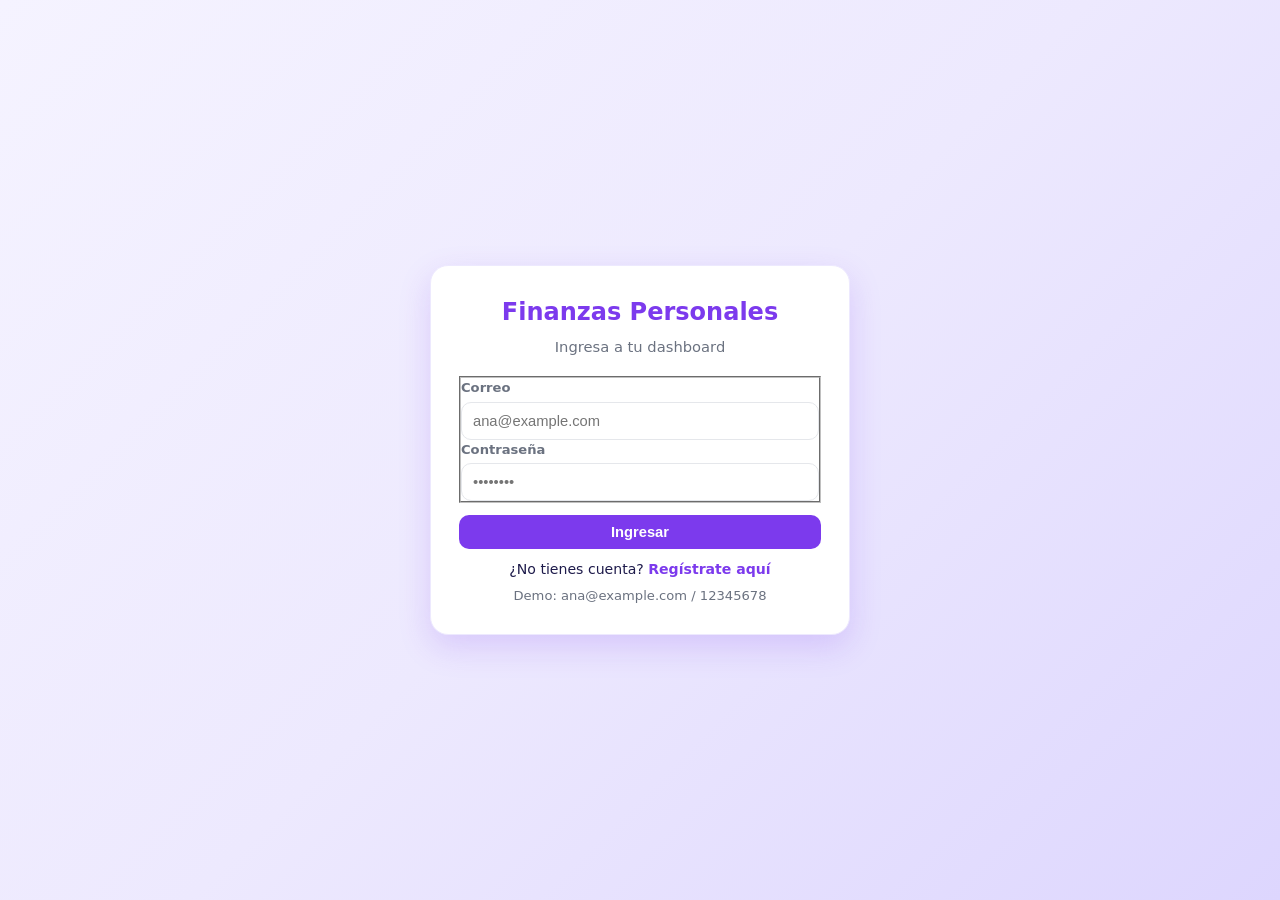
==== index.html @ 867571cc "refactor(frontend): semantico sin divitis, sin css inline, paleta morada, fix github pages" ====
<!DOCTYPE html>
<html lang="es">
<head>
<meta charset="UTF-8">
<meta name="viewport" content="width=device-width, initial-scale=1.0">
<title>Finanzas Personales - Proyecto ADSO</title>
<link rel="stylesheet" href="frontend/css/style.css">
<meta http-equiv="refresh" content="0; url=frontend/login.html">
</head>
<body>
<main class="auth-wrap">
  <section class="auth-card" aria-labelledby="landing-title">
    <header>
      <h1 id="landing-title">Finanzas Personales</h1>
      <p class="sub">Redirigiendo a la aplicación...</p>
    </header>
    <p class="panel-note">Si no eres redirigido automáticamente, entra a:</p>
    <nav aria-label="Accesos">
      <p><a href="frontend/login.html" class="btn btn-primary btn-block">Ir al Login</a></p>
      <p><a href="frontend/register.html" class="btn btn-ghost btn-block">Crear cuenta</a></p>
      <p><a href="frontend/index.html" class="btn btn-ghost btn-block">Dashboard (requiere login)</a></p>
    </nav>
    <footer>
      <p class="text-muted">Nota: GitHub Pages solo sirve el frontend estático. El backend FastAPI + MySQL debe estar corriendo en local (<code>http://127.0.0.1:8000</code>) o desplegado en Render/Railway. Ver <a href="README.md">README</a> para instrucciones.</p>
    </footer>
  </section>
</main>
</body>
</html>
---- frontend/css/style.css ----
:root{
  --morado:#7C3AED;
  --morado-claro:#A78BFA;
  --morado-suave:#EDE9FE;
  --morado-oscuro:#5B21B6;
  --fondo:#F5F3FF;
  --texto:#1E1B4B;
  --texto-sec:#6B7280;
  --verde:#10B981;
  --rojo:#EF4444;
  --naranja:#F59E0B;
  --blanco:#ffffff;
  --borde:#E5E7EB;
  --sombra:0 4px 12px rgba(124,58,237,0.12);
  --radius:14px;
}
*{box-sizing:border-box;margin:0;padding:0}
body{
  font-family:'Inter','Segoe UI',system-ui,-apple-system,sans-serif;
  background:var(--fondo);
  color:var(--texto);
  line-height:1.5;
}
/* Header */
.topbar{
  background:linear-gradient(135deg,var(--morado) 0%,var(--morado-claro) 100%);
  color:white;
  padding:18px 24px;
  display:flex;
  justify-content:space-between;
  align-items:center;
  box-shadow:var(--sombra);
  position:sticky;
  top:0;
  z-index:10;
}
.topbar h1{font-size:1.4rem;font-weight:700;letter-spacing:-0.02em}
.topbar .user-area{display:flex;gap:12px;align-items:center;font-size:0.92rem}
.topbar button{
  background:rgba(255,255,255,0.18);
  border:1px solid rgba(255,255,255,0.3);
  color:white;
  padding:7px 14px;
  border-radius:999px;
  cursor:pointer;
  font-weight:600;
  backdrop-filter:blur(6px);
}
.topbar button:hover{background:rgba(255,255,255,0.28)}
.container{max-width:1200px;margin:0 auto;padding:22px 16px}
.section-title{font-size:1.15rem;font-weight:700;margin:18px 0 10px;color:var(--texto)}
/* KPI Cards */
.cards-grid{
  display:grid;
  grid-template-columns:repeat(auto-fit,minmax(210px,1fr));
  gap:16px;
  margin-bottom:22px;
}
.card{
  background:var(--blanco);
  padding:18px;
  border-radius:var(--radius);
  box-shadow:var(--sombra);
  border:1px solid var(--borde);
  text-align:left;
  position:relative;
  overflow:hidden;
  transition:transform .15s;
}
.card:hover{transform:translateY(-2px)}
.card h3{font-size:0.78rem;text-transform:uppercase;letter-spacing:0.07em;color:var(--texto-sec);margin-bottom:6px}
.card p{font-size:1.55rem;font-weight:800;color:var(--texto)}
.card small{color:var(--texto-sec);font-size:0.82rem}
.card.highlight{
  background:linear-gradient(135deg,var(--morado) 0%,var(--morado-oscuro) 100%);
  color:white;
  border:none;
}
.card.highlight h3{color:#DDD6FE}
.card.highlight p{color:white}
.card.highlight small{color:#E9D5FF}
.card.ingresos{border-left:4px solid var(--verde)}
.card.gastos{border-left:4px solid var(--rojo)}
.card.balance{border-left:4px solid var(--morado)}
/* Alert */
.alert-box{
  background:#FFFBEB;
  border:1px solid #FDE68A;
  border-left:5px solid var(--naranja);
  padding:14px 16px;
  margin-bottom:20px;
  border-radius:10px;
  display:none;
}
.alert-box.show{display:block}
.alert-box h3{font-size:0.95rem;color:#92400E;margin-bottom:8px}
.alert-box ul{margin-left:18px;color:#78350F;font-size:0.92rem}
.alert-box li{margin-bottom:4px}
/* Charts */
.charts-grid{
  display:grid;
  grid-template-columns:1fr 1fr;
  gap:16px;
  margin-bottom:22px;
}
.chart-container{
  background:var(--blanco);
  padding:16px;
  border-radius:var(--radius);
  box-shadow:var(--sombra);
  border:1px solid var(--borde);
  min-height:320px;
}
.chart-container h3{font-size:0.95rem;margin-bottom:10px;color:var(--texto);text-align:center}
.chart-container canvas{max-height:280px}
/* Panels */
.panel{
  background:var(--blanco);
  padding:18px;
  border-radius:var(--radius);
  box-shadow:var(--sombra);
  border:1px solid var(--borde);
  margin-bottom:18px;
}
.panel-header{
  display:flex;
  justify-content:space-between;
  align-items:center;
  margin-bottom:12px;
  flex-wrap:wrap;
  gap:10px;
}
.panel-header h2{font-size:1.05rem}
.btn{
  padding:9px 16px;
  border-radius:10px;
  border:none;
  font-weight:700;
  cursor:pointer;
  font-size:0.92rem;
  transition:all .15s;
}
.btn-primary{background:var(--morado);color:white}
.btn-primary:hover{background:var(--morado-oscuro)}
.btn-ghost{background:var(--morado-suave);color:var(--morado)}
.btn-ghost:hover{background:#DDD6FE}
.btn-danger{background:#FEE2E2;color:#B91C1C}
.btn-danger:hover{background:#FECACA}
.btn-small{padding:6px 10px;font-size:0.82rem}
/* Forms */
form.form-grid{
  display:grid;
  grid-template-columns:repeat(auto-fit,minmax(160px,1fr));
  gap:10px;
  align-items:end;
}
label{font-size:0.82rem;font-weight:600;color:var(--texto-sec);display:block;margin-bottom:4px}
input,select{
  width:100%;
  padding:10px 11px;
  border:1px solid var(--borde);
  border-radius:10px;
  font-size:0.92rem;
  background:white;
  color:var(--texto);
}
input:focus,select:focus{outline:none;border-color:var(--morado);box-shadow:0 0 0 3px var(--morado-suave)}
.filters{
  display:flex;
  gap:10px;
  flex-wrap:wrap;
  margin-bottom:12px;
}
.filters input,.filters select{width:auto;min-width:150px}
/* Tables */
.table-wrap{overflow:auto;border-radius:10px;border:1px solid var(--borde)}
table{width:100%;border-collapse:collapse;font-size:0.9rem}
th{background:var(--morado-suave);color:var(--morado-oscuro);text-align:left;padding:10px 12px;font-weight:700;white-space:nowrap}
td{padding:10px 12px;border-top:1px solid #F3F4F6;white-space:nowrap}
tr:hover td{background:#F9FAFB}
.badge{
  padding:3px 8px;
  border-radius:999px;
  font-size:0.75rem;
  font-weight:700;
  text-transform:uppercase;
}
.badge-ingreso{background:#D1FAE5;color:#065F46}
.badge-gasto{background:#FEE2E2;color:#991B1B}
/* Auth */
.auth-wrap{
  min-height:100vh;
  display:flex;
  align-items:center;
  justify-content:center;
  background:linear-gradient(135deg,#F5F3FF 0%,#EDE9FE 50%,#DDD6FE 100%);
  padding:20px;
}
.auth-card{
  background:white;
  padding:28px;
  border-radius:18px;
  box-shadow:0 12px 32px rgba(124,58,237,0.18);
  width:100%;
  max-width:420px;
  border:1px solid #EDE9FE;
}
.auth-card h1{color:var(--morado);font-size:1.5rem;margin-bottom:6px;text-align:center}
.auth-card p.sub{color:var(--texto-sec);text-align:center;margin-bottom:18px;font-size:0.92rem}
.auth-card form{display:flex;flex-direction:column;gap:12px}
.auth-card .link{font-size:0.88rem;text-align:center;margin-top:10px}
.auth-card .link a{color:var(--morado);font-weight:700;text-decoration:none}
.auth-card .link a:hover{text-decoration:underline}
.msg{
  padding:10px 12px;
  border-radius:10px;
  font-size:0.88rem;
  display:none;
}
.msg.show{display:block}
.msg.error{background:#FEF2F2;color:#991B1B;border:1px solid #FECACA}
.msg.success{background:#ECFDF5;color:#065F46;border:1px solid #A7F3D0}
.loading{color:var(--texto-sec);font-style:italic;padding:12px;text-align:center}
.empty{padding:18px;text-align:center;color:var(--texto-sec);background:#F9FAFB;border-radius:10px;border:1px dashed var(--borde)}
.hidden{display:none !important}
.btn-block{width:100%}
.text-muted{color:var(--texto-sec);font-size:0.82rem}
.text-anomalias-meta{color:#92400E;font-size:0.82rem}
.panel-note{color:var(--texto-sec);font-size:0.85rem;display:block;margin-top:4px}
.form-categoria{margin-bottom:12px}
.col-span-full{grid-column:1/-1}
.panel-title{margin-bottom:12px}
.monto-ingreso{font-weight:700;color:#065F46}
.monto-gasto{font-weight:700;color:#991B1B}
.monto-negativo{color:#EF4444 !important}
.descripcion-cell{max-width:220px;overflow:hidden;text-overflow:ellipsis;white-space:nowrap;display:inline-block;vertical-align:middle}
.auth-demo{margin-top:6px;font-size:0.82rem;color:var(--texto-sec);text-align:center}
.site-footer{text-align:center;padding:18px;color:var(--texto-sec);font-size:0.85rem;border-top:1px solid var(--borde);margin-top:24px}
.sr-only{position:absolute;width:1px;height:1px;padding:0;margin:-1px;overflow:hidden;clip:rect(0,0,0,0);white-space:nowrap;border:0}
figure{margin:0}
figcaption{font-weight:600;text-align:center;margin-bottom:8px}
/* Responsive */
@media(max-width:900px){
  .charts-grid{grid-template-columns:1fr}
  .topbar{flex-direction:column;gap:10px;align-items:stretch}
  .topbar .user-area{justify-content:space-between}
}
@media(max-width:600px){
  .cards-grid{grid-template-columns:1fr 1fr}
  .card p{font-size:1.25rem}
  form.form-grid{grid-template-columns:1fr}
  .filters{flex-direction:column}
  .filters input,.filters select{width:100%}
}
@media(max-width:420px){
  .cards-grid{grid-template-columns:1fr}
}
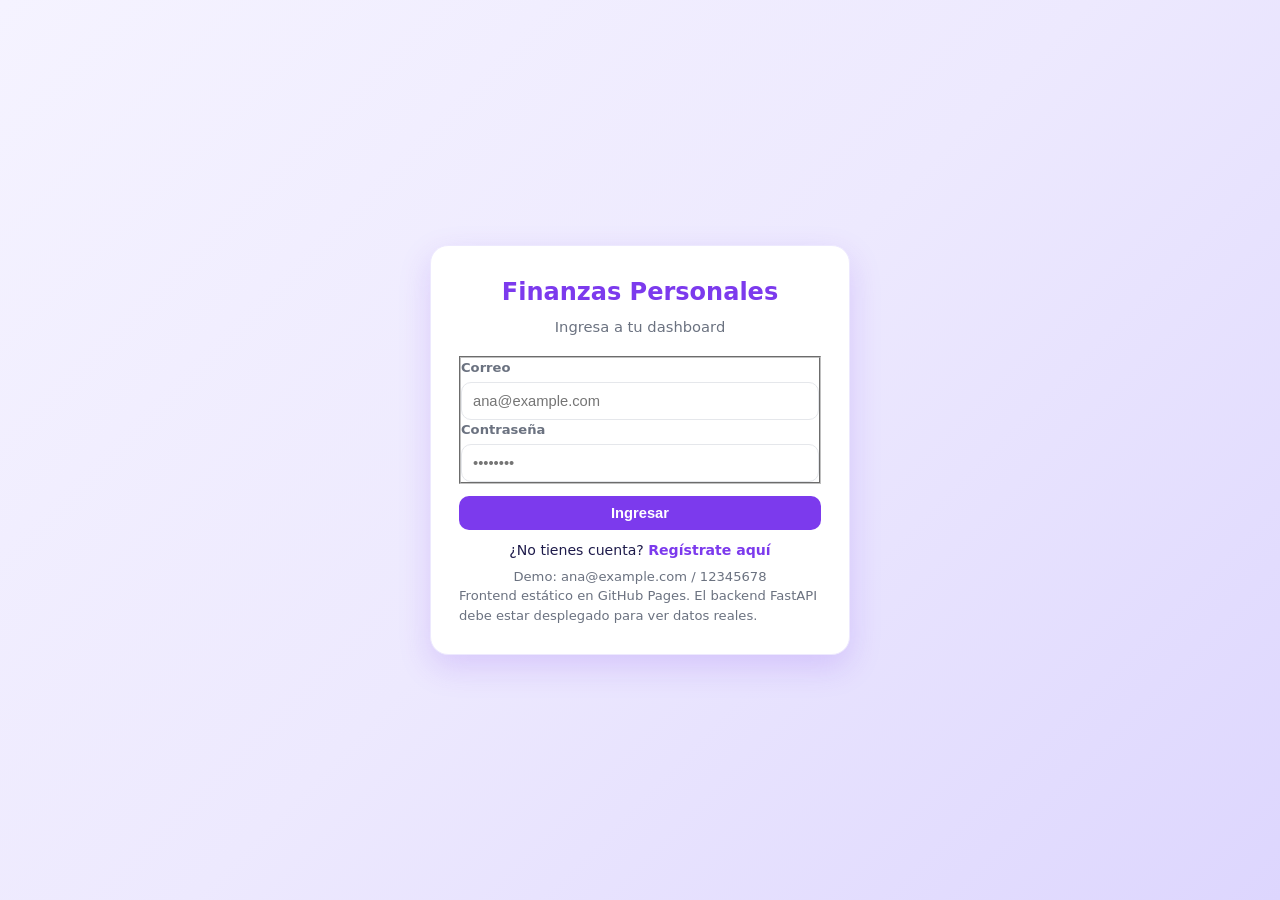
==== commit 3cf14785: "fix(pages): root index.html muestra login directo sin redirect intermedio" ====
--- a/index.html
+++ b/index.html
@@ -3,27 +3,65 @@
 <head>
 <meta charset="UTF-8">
 <meta name="viewport" content="width=device-width, initial-scale=1.0">
-<title>Finanzas Personales - Proyecto ADSO</title>
+<title>Ingresar - Finanzas Personales</title>
 <link rel="stylesheet" href="frontend/css/style.css">
-<meta http-equiv="refresh" content="0; url=frontend/login.html">
 </head>
 <body>
 <main class="auth-wrap">
-  <section class="auth-card" aria-labelledby="landing-title">
+  <section class="auth-card" aria-labelledby="login-title">
     <header>
-      <h1 id="landing-title">Finanzas Personales</h1>
-      <p class="sub">Redirigiendo a la aplicación...</p>
+      <h1 id="login-title">Finanzas Personales</h1>
+      <p class="sub">Ingresa a tu dashboard</p>
     </header>
-    <p class="panel-note">Si no eres redirigido automáticamente, entra a:</p>
-    <nav aria-label="Accesos">
-      <p><a href="frontend/login.html" class="btn btn-primary btn-block">Ir al Login</a></p>
-      <p><a href="frontend/register.html" class="btn btn-ghost btn-block">Crear cuenta</a></p>
-      <p><a href="frontend/index.html" class="btn btn-ghost btn-block">Dashboard (requiere login)</a></p>
-    </nav>
+    <div id="msg" class="msg" role="alert" aria-live="polite"></div>
+    <form id="form-login">
+      <fieldset>
+        <legend class="sr-only">Credenciales de acceso</legend>
+        <div>
+          <label for="correo">Correo</label>
+          <input type="email" id="correo" name="correo" required autocomplete="email" placeholder="ana@example.com">
+        </div>
+        <div>
+          <label for="contrasena">Contraseña</label>
+          <input type="password" id="contrasena" name="contrasena" required placeholder="••••••••" minlength="8" autocomplete="current-password">
+        </div>
+      </fieldset>
+      <button type="submit" class="btn btn-primary btn-block">Ingresar</button>
+    </form>
     <footer>
-      <p class="text-muted">Nota: GitHub Pages solo sirve el frontend estático. El backend FastAPI + MySQL debe estar corriendo en local (<code>http://127.0.0.1:8000</code>) o desplegado en Render/Railway. Ver <a href="README.md">README</a> para instrucciones.</p>
+      <p class="link">¿No tienes cuenta? <a href="frontend/register.html">Regístrate aquí</a></p>
+      <p class="auth-demo">Demo: ana@example.com / 12345678</p>
+      <p class="text-muted">Frontend estático en GitHub Pages. El backend FastAPI debe estar desplegado para ver datos reales.</p>
     </footer>
   </section>
 </main>
+<script src="frontend/js/api.js"></script>
+<script>
+const form = document.getElementById('form-login');
+const msgEl = document.getElementById('msg');
+function showMsg(text, type){
+  msgEl.textContent=text;
+  msgEl.className='msg show '+(type==='error'?'error':'success');
+}
+form.addEventListener('submit', async (e)=>{
+  e.preventDefault();
+  const correo=document.getElementById('correo').value.trim();
+  const contrasena=document.getElementById('contrasena').value;
+  const btn=form.querySelector('button');
+  btn.disabled=true; btn.textContent='Ingresando...';
+  try{
+    const data=await apiLogin(correo,contrasena);
+    localStorage.setItem('id_usuario', data.id_usuario);
+    localStorage.setItem('nombre', data.nombre);
+    localStorage.setItem('correo', data.correo);
+    showMsg('¡Bienvenido '+data.nombre+'! Redirigiendo...','success');
+    setTimeout(()=> location.href='frontend/index.html', 800);
+  }catch(err){
+    showMsg(err.message||'Error al ingresar','error');
+  }finally{
+    btn.disabled=false; btn.textContent='Ingresar';
+  }
+});
+</script>
 </body>
 </html>
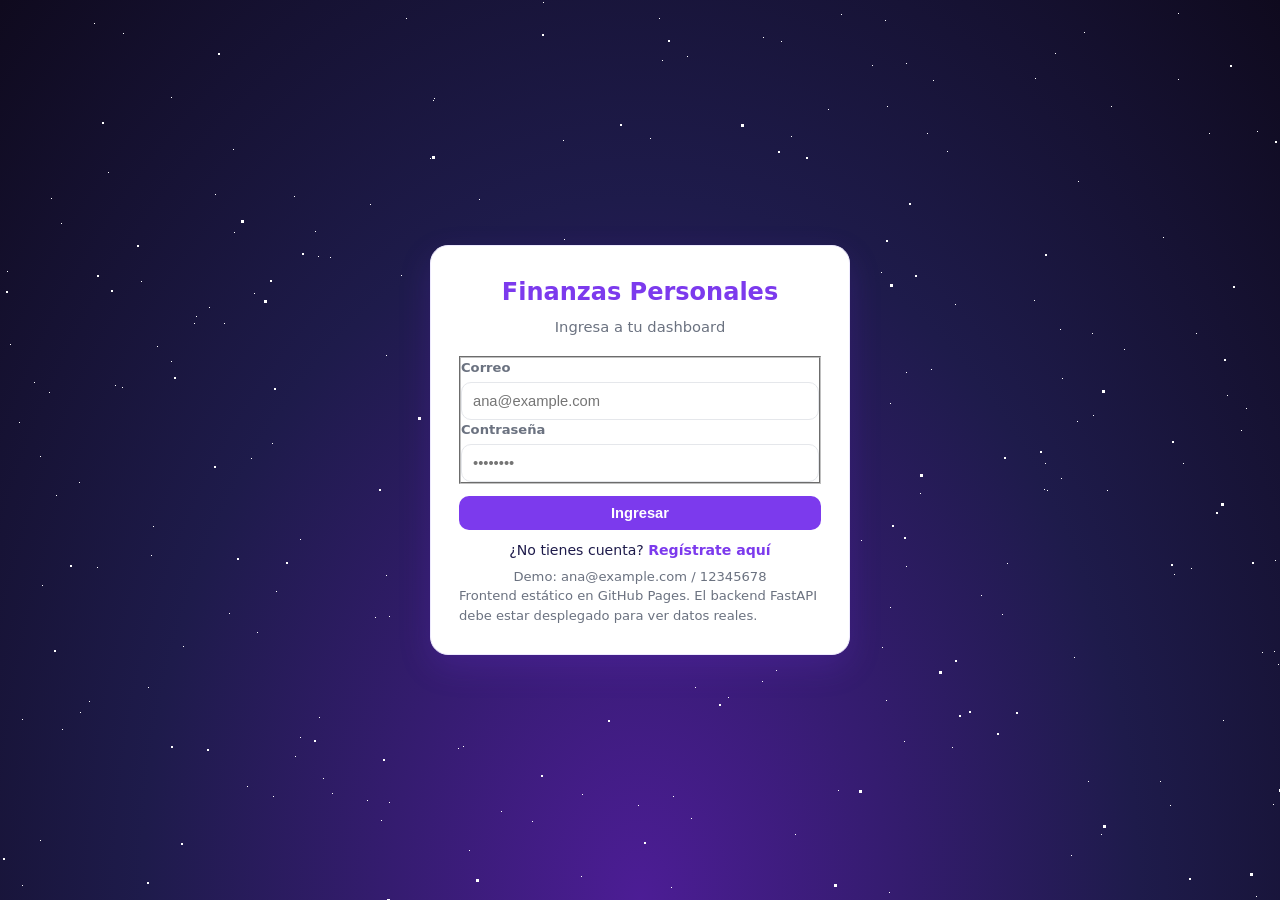
==== commit a2a9f120: "feat(login): cosmos morado con estrellas + css organizado por secciones" ====
--- a/index.html
+++ b/index.html
@@ -7,7 +7,14 @@
 <link rel="stylesheet" href="frontend/css/style.css">
 </head>
 <body>
-<main class="auth-wrap">
+<!-- Fondo cosmos morado - decorativo -->
+<div class="stars-bg" aria-hidden="true">
+  <div id="stars"></div>
+  <div id="stars2"></div>
+  <div id="stars3"></div>
+</div>
+
+<main class="auth-wrap has-stars">
   <section class="auth-card" aria-labelledby="login-title">
     <header>
       <h1 id="login-title">Finanzas Personales</h1>
--- a/frontend/css/style.css
+++ b/frontend/css/style.css
@@ -1,8 +1,18 @@
+/* ==========================================================================
+   Finanzas Personales - Design System Morado
+   Organizado por secciones | BEM ligero + utilidades
+   ========================================================================== */
+
+/* 01. Variables
+   ========================================================================== */
 :root{
   --morado:#7C3AED;
   --morado-claro:#A78BFA;
   --morado-suave:#EDE9FE;
   --morado-oscuro:#5B21B6;
+  --morado-cosmos-1:#4C1D95;
+  --morado-cosmos-2:#1E1B4B;
+  --morado-cosmos-3:#0F0A1E;
   --fondo:#F5F3FF;
   --texto:#1E1B4B;
   --texto-sec:#6B7280;
@@ -14,14 +24,24 @@
   --sombra:0 4px 12px rgba(124,58,237,0.12);
   --radius:14px;
 }
+
+/* 02. Reset & Base
+   ========================================================================== */
 *{box-sizing:border-box;margin:0;padding:0}
+html{scroll-behavior:smooth}
 body{
   font-family:'Inter','Segoe UI',system-ui,-apple-system,sans-serif;
   background:var(--fondo);
   color:var(--texto);
   line-height:1.5;
 }
-/* Header */
+a{color:var(--morado)}
+figure{margin:0}
+figcaption{font-weight:600;text-align:center;margin-bottom:8px}
+
+/* 03. Layout
+   ========================================================================== */
+/* Header principal */
 .topbar{
   background:linear-gradient(135deg,var(--morado) 0%,var(--morado-claro) 100%);
   color:white;
@@ -47,9 +67,15 @@
   backdrop-filter:blur(6px);
 }
 .topbar button:hover{background:rgba(255,255,255,0.28)}
+
+/* Contenedor general dashboard */
 .container{max-width:1200px;margin:0 auto;padding:22px 16px}
 .section-title{font-size:1.15rem;font-weight:700;margin:18px 0 10px;color:var(--texto)}
-/* KPI Cards */
+.site-footer{text-align:center;padding:18px;color:var(--texto-sec);font-size:0.85rem;border-top:1px solid var(--borde);margin-top:24px}
+
+/* 04. Componentes
+   ========================================================================== */
+/* ---- KPIs ---- */
 .cards-grid{
   display:grid;
   grid-template-columns:repeat(auto-fit,minmax(210px,1fr));
@@ -82,7 +108,8 @@
 .card.ingresos{border-left:4px solid var(--verde)}
 .card.gastos{border-left:4px solid var(--rojo)}
 .card.balance{border-left:4px solid var(--morado)}
-/* Alert */
+
+/* ---- Alertas ---- */
 .alert-box{
   background:#FFFBEB;
   border:1px solid #FDE68A;
@@ -96,7 +123,8 @@
 .alert-box h3{font-size:0.95rem;color:#92400E;margin-bottom:8px}
 .alert-box ul{margin-left:18px;color:#78350F;font-size:0.92rem}
 .alert-box li{margin-bottom:4px}
-/* Charts */
+
+/* ---- Gráficos ---- */
 .charts-grid{
   display:grid;
   grid-template-columns:1fr 1fr;
@@ -113,7 +141,8 @@
 }
 .chart-container h3{font-size:0.95rem;margin-bottom:10px;color:var(--texto);text-align:center}
 .chart-container canvas{max-height:280px}
-/* Panels */
+
+/* ---- Paneles ---- */
 .panel{
   background:var(--blanco);
   padding:18px;
@@ -131,6 +160,12 @@
   gap:10px;
 }
 .panel-header h2{font-size:1.05rem}
+.panel-title{margin-bottom:12px}
+.panel-note{color:var(--texto-sec);font-size:0.85rem;display:block;margin-top:4px}
+.form-categoria{margin-bottom:12px}
+.col-span-full{grid-column:1/-1}
+
+/* ---- Botones ---- */
 .btn{
   padding:9px 16px;
   border-radius:10px;
@@ -147,7 +182,9 @@
 .btn-danger{background:#FEE2E2;color:#B91C1C}
 .btn-danger:hover{background:#FECACA}
 .btn-small{padding:6px 10px;font-size:0.82rem}
-/* Forms */
+.btn-block{width:100%}
+
+/* ---- Formularios ---- */
 form.form-grid{
   display:grid;
   grid-template-columns:repeat(auto-fit,minmax(160px,1fr));
@@ -172,7 +209,8 @@
   margin-bottom:12px;
 }
 .filters input,.filters select{width:auto;min-width:150px}
-/* Tables */
+
+/* ---- Tablas ---- */
 .table-wrap{overflow:auto;border-radius:10px;border:1px solid var(--borde)}
 table{width:100%;border-collapse:collapse;font-size:0.9rem}
 th{background:var(--morado-suave);color:var(--morado-oscuro);text-align:left;padding:10px 12px;font-weight:700;white-space:nowrap}
@@ -187,7 +225,13 @@
 }
 .badge-ingreso{background:#D1FAE5;color:#065F46}
 .badge-gasto{background:#FEE2E2;color:#991B1B}
-/* Auth */
+.monto-ingreso{font-weight:700;color:#065F46}
+.monto-gasto{font-weight:700;color:#991B1B}
+.monto-negativo{color:#EF4444 !important}
+.descripcion-cell{max-width:220px;overflow:hidden;text-overflow:ellipsis;white-space:nowrap;display:inline-block;vertical-align:middle}
+
+/* 05. Auth - Base
+   ========================================================================== */
 .auth-wrap{
   min-height:100vh;
   display:flex;
@@ -195,6 +239,12 @@
   justify-content:center;
   background:linear-gradient(135deg,#F5F3FF 0%,#EDE9FE 50%,#DDD6FE 100%);
   padding:20px;
+  position:relative;
+  overflow:hidden;
+}
+.auth-wrap.has-stars{
+  background:transparent;
+  isolation:isolate;
 }
 .auth-card{
   background:white;
@@ -204,6 +254,8 @@
   width:100%;
   max-width:420px;
   border:1px solid #EDE9FE;
+  position:relative;
+  z-index:1;
 }
 .auth-card h1{color:var(--morado);font-size:1.5rem;margin-bottom:6px;text-align:center}
 .auth-card p.sub{color:var(--texto-sec);text-align:center;margin-bottom:18px;font-size:0.92rem}
@@ -211,6 +263,7 @@
 .auth-card .link{font-size:0.88rem;text-align:center;margin-top:10px}
 .auth-card .link a{color:var(--morado);font-weight:700;text-decoration:none}
 .auth-card .link a:hover{text-decoration:underline}
+.auth-demo{margin-top:6px;font-size:0.82rem;color:var(--texto-sec);text-align:center}
 .msg{
   padding:10px 12px;
   border-radius:10px;
@@ -222,6 +275,106 @@
 .msg.success{background:#ECFDF5;color:#065F46;border:1px solid #A7F3D0}
 .loading{color:var(--texto-sec);font-style:italic;padding:12px;text-align:center}
 .empty{padding:18px;text-align:center;color:var(--texto-sec);background:#F9FAFB;border-radius:10px;border:1px dashed var(--borde)}
+
+/* 06. Auth - Cosmos Stars (Morado) - Uiverse adaptado y organizado
+   ========================================================================== */
+/* Contenedor cosmos: fixed detrás del auth-card, evita conflicto con .container del dashboard */
+.stars-bg{
+  position:fixed;
+  inset:0;
+  width:100%;
+  height:100%;
+  background:radial-gradient(ellipse at bottom, var(--morado-cosmos-1) 0%, var(--morado-cosmos-2) 55%, var(--morado-cosmos-3) 100%);
+  overflow:hidden;
+  z-index:-1;
+}
+
+/* Estrellas pequeñas (1px) */
+#stars{
+  width:1px;
+  height:1px;
+  background:transparent;
+  box-shadow:
+    501px 811px #fff,1450px 1324px #fff,1093px 1780px #fff,1469px 678px #fff,904px 741px #fff,1160px 781px #fff,1841px 1962px #fff,1630px 1667px #fff,1788px 676px #fff,367px 1734px #fff,1343px 156px #fff,1283px 1142px #fff,1062px 378px #fff,1395px 467px #fff,1017px 1891px #fff,137px 1114px #fff,1767px 1403px #fff,1543px 11px #fff,1078px 181px #fff,1189px 1574px #fff,1697px 1551px #fff,439px 472px #fff,1491px 677px #fff,1364px 599px #fff,34px 382px #fff,1221px 1584px #fff,1266px 1499px #fff,169px 1907px #fff,1219px 1125px #fff,659px 18px #fff,1731px 1959px #fff,332px 1216px #fff,1913px 788px #fff,80px 712px #fff,326px 1605px #fff,574px 1502px #fff,473px 1653px #fff,404px 975px #fff,322px 1797px #fff,425px 1321px #fff,1121px 1797px #fff,731px 647px #fff,891px 1584px #fff,1523px 109px #fff,1379px 244px #fff,865px 1064px #fff,493px 956px #fff,624px 1380px #fff,440px 619px #fff,1630px 767px #fff,955px 1196px #fff,62px 729px #fff,126px 946px #fff,1256px 896px #fff,1444px 256px #fff,661px 1628px #fff,1078px 1716px #fff,300px 737px #fff,1734px 413px #fff,1296px 129px #fff,1771px 1678px #fff,977px 1764px #fff,1879px 549px #fff,665px 1531px #fff,89px 701px #fff,1084px 1183px #fff,1597px 1576px #fff,1354px 1774px #fff,554px 1471px #fff,1469px 287px #fff,887px 106px #fff,1962px 766px #fff,638px 805px #fff,1651px 741px #fff,1517px 1826px #fff,24px 1152px #fff,507px 558px #fff,1262px 652px #fff,246px 1048px #fff,1077px 421px #fff,1866px 1847px #fff,1986px 1561px #fff,704px 632px #fff,1991px 1875px #fff,1227px 395px #fff,45px 1116px #fff,247px 786px #fff,890px 607px #fff,787px 1235px #fff,557px 524px #fff,1582px 1285px #fff,1725px 1366px #fff,952px 747px #fff,251px 458px #fff,1500px 1250px #fff,1999px 1734px #fff,1336px 1955px #fff,1705px 1464px #fff,728px 697px #fff,594px 510px #fff,1345px 1990px #fff,1919px 1803px #fff,1117px 966px #fff,1629px 97px #fff,1046px 1196px #fff,810px 1092px #fff,722px 976px #fff,406px 18px #fff,1665px 1860px #fff,1758px 1628px #fff,1183px 463px #fff,564px 239px #fff,13px 1767px #fff,1482px 1472px #fff,1700px 347px #fff,1362px 244px #fff,1141px 1708px #fff,22px 885px #fff,374px 1309px #fff,1034px 1037px #fff,1725px 1086px #fff,1343px 1921px #fff,596px 903px #fff,1061px 478px #fff,18px 1409px #fff,729px 1364px #fff,264px 911px #fff,677px 1442px #fff,123px 33px #fff,1303px 646px #fff,1945px 792px #fff,1305px 938px #fff,918px 1536px #fff,620px 948px #fff,183px 646px #fff,695px 687px #fff,881px 272px #fff,1521px 1212px #fff,1423px 1022px #fff,1545px 1271px #fff,1393px 348px #fff,685px 1910px #fff,1446px 856px #fff,73px 1201px #fff,736px 999px #fff,673px 796px #fff,469px 850px #fff,1912px 142px #fff,1278px 664px #fff,184px 1990px #fff,1173px 1312px #fff,782px 1879px #fff,323px 1035px #fff,611px 908px #fff,565px 1449px #fff,748px 1713px #fff,1047px 490px #fff,1040px 1872px #fff,1818px 1659px #fff,1806px 1327px #fff,386px 575px #fff,1550px 463px #fff,148px 687px #fff,651px 1683px #fff,1588px 1194px #fff,1831px 2px #fff,581px 876px #fff,1396px 1743px #fff,1212px 1810px #fff,421px 1920px #fff,658px 1461px #fff,1859px 1809px #fff,1456px 388px #fff,186px 1627px #fff,1528px 1145px #fff,171px 97px #fff,674px 1072px #fff,676px 1052px #fff,1165px 1131px #fff,1088px 781px #fff,1231px 948px #fff,330px 257px #fff,426px 1046px #fff,549px 652px #fff,1338px 74px #fff,1749px 364px #fff,931px 369px #fff,383px 1428px #fff,1558px 389px #fff,927px 133px #fff,234px 1888px #fff,1785px 1617px #fff,556px 643px #fff,401px 275px #fff,406px 1644px #fff,1253px 1852px #fff,1599px 883px #fff,744px 1721px #fff,524px 1297px #fff,1226px 1177px #fff,1679px 55px #fff,874px 1811px #fff,838px 790px #fff,1241px 430px #fff,1676px 652px #fff,1191px 568px #fff,53px 1990px #fff,1163px 237px #fff,61px 223px #fff,592px 456px #fff,1844px 271px #fff,1324px 1488px #fff,1373px 717px #fff,1822px 709px #fff,1464px 941px #fff,1445px 1118px #fff,991px 1414px #fff,1964px 1076px #fff,108px 172px #fff,641px 1722px #fff,1539px 427px #fff,1697px 45px #fff,1301px 1353px #fff,1060px 329px #fff,967px 1396px #fff,493px 301px #fff,1228px 1406px #fff,1211px 1653px #fff,444px 1822px #fff,1746px 353px #fff,1449px 381px #fff,671px 887px #fff,650px 138px #fff,30px 1839px #fff,1094px 1405px #fff,273px 796px #fff,1618px 1964px #fff,1045px 1849px #fff,1472px 1155px #fff,1529px 1312px #fff,728px 448px #fff,44px 1908px #fff,691px 818px #fff,254px 293px #fff,1981px 1133px #fff,1307px 375px #fff,196px 316px #fff,1241px 1975px #fff,1138px 1706px #fff,1769px 463px #fff,1768px 1428px #fff,1730px 590px #fff,1780px 523px #fff,1862px 1526px #fff,1613px 909px #fff,1266px 1781px #fff,470px 352px #fff,699px 1682px #fff,1002px 614px #fff,1209px 133px #fff,1842px 518px #fff,1422px 1836px #fff,1720px 1901px #fff,470px 1788px #fff,1355px 1387px #fff,146px 1162px #fff,933px 80px #fff,681px 1063px #fff,313px 1341px #fff,740px 1498px #fff,168px 1014px #fff,345px 1355px #fff,1498px 1562px #fff,1626px 1358px #fff,890px 403px #fff,663px 562px #fff,1481px 168px #fff,22px 719px #fff,774px 1041px #fff,1899px 829px #fff,430px 158px #fff,430px 361px #fff,1592px 1334px #fff,224px 323px #fff,1639px 1131px #fff,7px 271px #fff,1646px 1514px #fff,1605px 1444px #fff,1820px 1665px #fff,1549px 1641px #fff,1609px 1377px #fff,486px 1098px #fff,229px 613px #fff,542px 1694px #fff,318px 256px #fff,1861px 918px #fff,889px 892px #fff,442px 1524px #fff,19px 422px #fff,1935px 1908px #fff,828px 109px #fff,862px 1248px #fff,1275px 560px #fff,906px 63px #fff,337px 1605px #fff,1691px 918px #fff,1414px 679px #fff,1726px 749px #fff,1540px 1149px #fff,1337px 1466px #fff,446px 430px #fff,676px 1616px #fff,840px 326px #fff,976px 977px #fff,1840px 642px #fff,1273px 804px #fff,1071px 928px #fff,1292px 1675px #fff,29px 1148px #fff,1585px 135px #fff,1007px 563px #fff,1035px 78px #fff,1174px 574px #fff,120px 1304px #fff,845px 1292px #fff,861px 540px #fff,234px 232px #fff,1940px 1367px #fff,759px 639px #fff,1775px 1381px #fff,906px 372px #fff,1104px 1165px #fff,1524px 911px #fff,1882px 330px #fff,1389px 700px #fff,300px 1629px #fff,220px 1614px #fff,563px 140px #fff,1611px 1586px #fff,793px 1316px #fff,325px 1070px #fff,1722px 1462px #fff,1406px 1120px #fff,1169px 1768px #fff,1956px 1053px #fff,959px 1587px #fff,585px 1566px #fff,370px 204px #fff,1606px 1416px #fff,443px 1606px #fff,1499px 1102px #fff,1943px 105px #fff,1121px 1594px #fff,1512px 32px #fff,871px 1425px #fff,433px 100px #fff,294px 1471px #fff,1688px 1755px #fff,1666px 591px #fff,1034px 300px #fff,734px 1178px #fff,1342px 313px #fff,1616px 1590px #fff,1763px 1472px #fff,632px 1935px #fff,1708px 872px #fff,1871px 915px #fff,1829px 1020px #fff,1599px 578px #fff,42px 585px #fff,1163px 1382px #fff,1744px 1272px #fff,984px 1426px #fff,1786px 1584px #fff,1813px 379px #fff,1867px 1127px #fff,97px 567px #fff,626px 988px #fff,1178px 79px #fff,1703px 211px #fff,961px 1785px #fff,110px 975px #fff,953px 1941px #fff,1027px 1790px #fff,1665px 107px #fff,11px 964px #fff,1718px 1147px #fff,21px 1728px #fff,1358px 1922px #fff,872px 65px #fff,1191px 1635px #fff,762px 681px #fff,1519px 1033px #fff,906px 566px #fff,1074px 657px #fff,1093px 415px #fff,51px 198px #fff,1075px 1418px #fff,1547px 1070px #fff,225px 920px #fff,850px 1974px #fff,981px 595px #fff,1425px 131px #fff,460px 917px #fff,56px 495px #fff,714px 428px #fff,920px 493px #fff,470px 1521px #fff,532px 821px #fff,1905px 71px #fff,883px 1501px #fff,294px 196px #fff,381px 1999px #fff,332px 793px #fff,1246px 408px #fff,233px 149px #fff,315px 231px #fff,1594px 1302px #fff,696px 1585px #fff,791px 136px #fff,479px 199px #fff,1627px 1413px #fff,1824px 924px #fff,1631px 342px #fff,1251px 1151px #fff,284px 1781px #fff,497px 1052px #fff,204px 1161px #fff,646px 1499px #fff,1762px 558px #fff,854px 1833px #fff,883px 945px #fff,44px 982px #fff,1101px 834px #fff,515px 1748px #fff,1578px 1435px #fff,819px 1258px #fff,776px 670px #fff,115px 385px #fff,1478px 434px #fff,885px 20px #fff,192px 1513px #fff,78px 1129px #fff,1774px 1105px #fff,955px 1149px #fff,1817px 1929px #fff,1106px 1832px #fff,1107px 1997px #fff,94px 23px #fff,243px 982px #fff,43px 1972px #fff,1798px 673px #fff,1131px 1589px #fff,841px 14px #fff,826px 345px #fff,687px 56px #fff,1084px 32px #fff,1887px 1878px #fff,153px 526px #fff,1828px 253px #fff,1947px 1105px #fff,886px 700px #fff,1307px 1723px #fff,1274px 651px #fff,1530px 837px #fff,1699px 1637px #fff,1703px 1331px #fff,1929px 1557px #fff,1763px 737px #fff,1118px 1680px #fff,1545px 692px #fff,1462px 1092px #fff,208px 1667px #fff,1393px 859px #fff,186px 1794px #fff,351px 1199px #fff,642px 1995px #fff,1061px 1726px #fff,1708px 115px #fff,1233px 1305px #fff,637px 1786px #fff,1730px 603px #fff,75px 1240px #fff,1704px 1326px #fff,584px 346px #fff,438px 1554px #fff,561px 513px #fff,1382px 225px #fff,467px 1674px #fff,1403px 815px #fff,1546px 1835px #fff,127px 1119px #fff,276px 591px #fff,688px 1458px #fff,765px 646px #fff,474px 984px #fff,171px 361px #fff,94px 1480px #fff,1962px 1666px #fff,909px 1037px #fff,1725px 222px #fff,253px 1355px #fff,1892px 1901px #fff,275px 1847px #fff,28px 1184px #fff,1725px 1382px #fff,882px 647px #fff,1935px 1046px #fff,10px 344px #fff,292px 1328px #fff,127px 1352px #fff,752px 929px #fff,1589px 384px #fff,284px 1829px #fff,381px 820px #fff,1229px 1125px #fff,777px 429px #fff,1811px 1499px #fff,1573px 287px #fff,295px 756px #fff,389px 616px #fff,781px 41px #fff,1092px 333px #fff,794px 1588px #fff,386px 1847px #fff,1802px 710px #fff,662px 60px #fff,640px 264px #fff,463px 746px #fff,1859px 799px #fff,763px 37px #fff,639px 396px #fff,357px 1071px #fff,1190px 1430px #fff,1814px 257px #fff,1382px 235px #fff,606px 1304px #fff,1939px 1470px #fff,1124px 349px #fff,307px 1567px #fff,310px 1323px #fff,1145px 922px #fff,1196px 1922px #fff,1647px 544px #fff,788px 1337px #fff,257px 632px #fff,1413px 414px #fff,590px 620px #fff,582px 794px #fff,1702px 1481px #fff,1055px 53px #fff,157px 346px #fff,50px 1901px #fff,1038px 1369px #fff,796px 1941px #fff,215px 194px #fff,1567px 1538px #fff,367px 800px #fff,1044px 489px #fff,1109px 1712px #fff,524px 327px #fff,525px 1252px #fff,1475px 1240px #fff,529px 436px #fff,795px 834px #fff,122px 1371px #fff,79px 482px #fff,520px 1249px #fff,336px 1878px #fff,188px 944px #fff,325px 1259px #fff,1491px 1942px #fff,620px 1054px #fff,1606px 1153px #fff,1448px 502px #fff,53px 1381px #fff,107px 1670px #fff,1380px 618px #fff,967px 1557px #fff,1116px 1722px #fff,1174px 1044px #fff,1805px 717px #fff,663px 394px #fff,1848px 1007px #fff,389px 802px #fff,49px 392px #fff,1650px 852px #fff,1678px 1012px #fff,335px 1009px #fff,1818px 1631px #fff,1568px 742px #fff,1162px 1991px #fff,52px 1190px #fff,1401px 928px #fff,119px 1549px #fff,537px 1529px #fff,2px 1709px #fff,122px 387px #fff,543px 2px #fff,27px 1971px #fff,507px 1377px #fff,1362px 1080px #fff,1031px 1544px #fff,1631px 1174px #fff,1603px 312px #fff,1626px 1422px #fff,1430px 615px #fff,1958px 1431px #fff,1946px 1412px #fff,1848px 247px #fff,984px 1808px #fff,1396px 225px #fff,319px 717px #fff,1252px 875px #fff,1619px 156px #fff,951px 1971px #fff,386px 355px #fff,1406px 1151px #fff,273px 1538px #fff,844px 1570px #fff,947px 151px #fff,1363px 525px #fff,209px 307px #fff,1923px 1718px #fff,993px 1741px #fff,1513px 353px #fff,1353px 61px #fff,664px 352px #fff,1382px 359px #fff,1487px 1707px #fff,657px 1045px #fff,1107px 490px #fff,1834px 1176px #fff,837px 1438px #fff,1947px 448px #fff,1196px 333px #fff,151px 555px #fff,18px 992px #fff,458px 748px #fff,1801px 890px #fff,1093px 1012px #fff,315px 1101px #fff,194px 323px #fff,754px 292px #fff,1737px 7px #fff,40px 840px #fff,1170px 805px #fff,176px 1753px #fff,805px 1148px #fff,1578px 1271px #fff,367px 1494px #fff,363px 1111px #fff,1955px 243px #fff,1451px 1093px #fff,375px 617px #fff,1223px 720px #fff,1178px 13px #fff,1456px 865px #fff,1440px 49px #fff,186px 1569px #fff,320px 1853px #fff,300px 539px #fff,1559px 509px #fff,1985px 1108px #fff,1588px 828px #fff,525px 1432px #fff,831px 363px #fff,141px 281px #fff,1319px 402px #fff,40px 456px #fff,1955px 478px #fff,1758px 818px #fff,1924px 688px #fff,1030px 953px #fff,1982px 210px #fff,917px 1401px #fff,1051px 1837px #fff,1045px 463px #fff,1744px 573px #fff,529px 1530px #fff,542px 469px #fff,1982px 324px #fff,1902px 1422px #fff,1968px 782px #fff,1666px 1561px #fff,955px 304px #fff,323px 778px #fff,272px 443px #fff,485px 581px #fff,1353px 1058px #fff,1257px 131px #fff,434px 98px #fff,1587px 1953px #fff,1749px 68px #fff,1984px 839px #fff,1518px 183px #fff,1071px 855px #fff,1662px 1994px #fff,1111px 106px #fff,1954px 838px #fff;
+  animation:animStar 50s linear infinite;
+}
+#stars::after{
+  content:" ";
+  position:absolute;
+  top:2000px;
+  width:1px;
+  height:1px;
+  background:transparent;
+  box-shadow:
+    501px 811px #fff,1450px 1324px #fff,1093px 1780px #fff,1469px 678px #fff,904px 741px #fff,1160px 781px #fff,1841px 1962px #fff,1630px 1667px #fff,1788px 676px #fff,367px 1734px #fff,1343px 156px #fff,1283px 1142px #fff,1062px 378px #fff,1395px 467px #fff,1017px 1891px #fff,137px 1114px #fff,1767px 1403px #fff,1543px 11px #fff,1078px 181px #fff,1189px 1574px #fff,1697px 1551px #fff,439px 472px #fff,1491px 677px #fff,1364px 599px #fff,34px 382px #fff,1221px 1584px #fff,1266px 1499px #fff,169px 1907px #fff,1219px 1125px #fff,659px 18px #fff,1731px 1959px #fff,332px 1216px #fff,1913px 788px #fff,80px 712px #fff,326px 1605px #fff,574px 1502px #fff,473px 1653px #fff,404px 975px #fff,322px 1797px #fff,425px 1321px #fff,1121px 1797px #fff,731px 647px #fff,891px 1584px #fff,1523px 109px #fff,1379px 244px #fff,865px 1064px #fff,493px 956px #fff,624px 1380px #fff,440px 619px #fff,1630px 767px #fff,955px 1196px #fff,62px 729px #fff,126px 946px #fff,1256px 896px #fff,1444px 256px #fff,661px 1628px #fff,1078px 1716px #fff,300px 737px #fff,1734px 413px #fff,1296px 129px #fff,1771px 1678px #fff,977px 1764px #fff,1879px 549px #fff,665px 1531px #fff,89px 701px #fff,1084px 1183px #fff,1597px 1576px #fff,1354px 1774px #fff,554px 1471px #fff,1469px 287px #fff,887px 106px #fff,1962px 766px #fff,638px 805px #fff,1651px 741px #fff,1517px 1826px #fff,24px 1152px #fff,507px 558px #fff,1262px 652px #fff,246px 1048px #fff,1077px 421px #fff,1866px 1847px #fff,1986px 1561px #fff,704px 632px #fff,1991px 1875px #fff,1227px 395px #fff,45px 1116px #fff,247px 786px #fff,890px 607px #fff,787px 1235px #fff,557px 524px #fff,1582px 1285px #fff,1725px 1366px #fff,952px 747px #fff,251px 458px #fff,1500px 1250px #fff,1999px 1734px #fff,1336px 1955px #fff,1705px 1464px #fff,728px 697px #fff,594px 510px #fff,1345px 1990px #fff,1919px 1803px #fff,1117px 966px #fff,1629px 97px #fff,1046px 1196px #fff,810px 1092px #fff,722px 976px #fff,406px 18px #fff,1665px 1860px #fff,1758px 1628px #fff,1183px 463px #fff,564px 239px #fff,13px 1767px #fff,1482px 1472px #fff,1700px 347px #fff,1362px 244px #fff,1141px 1708px #fff,22px 885px #fff,374px 1309px #fff,1034px 1037px #fff,1725px 1086px #fff,1343px 1921px #fff,596px 903px #fff,1061px 478px #fff,18px 1409px #fff,729px 1364px #fff,264px 911px #fff,677px 1442px #fff,123px 33px #fff,1303px 646px #fff,1945px 792px #fff,1305px 938px #fff,918px 1536px #fff,620px 948px #fff,183px 646px #fff,695px 687px #fff,881px 272px #fff,1521px 1212px #fff,1423px 1022px #fff,1545px 1271px #fff,1393px 348px #fff,685px 1910px #fff,1446px 856px #fff,73px 1201px #fff,736px 999px #fff,673px 796px #fff,469px 850px #fff,1912px 142px #fff,1278px 664px #fff,184px 1990px #fff,1173px 1312px #fff,782px 1879px #fff,323px 1035px #fff,611px 908px #fff,565px 1449px #fff,748px 1713px #fff,1047px 490px #fff,1040px 1872px #fff,1818px 1659px #fff,1806px 1327px #fff,386px 575px #fff,1550px 463px #fff,148px 687px #fff,651px 1683px #fff,1588px 1194px #fff,1831px 2px #fff,581px 876px #fff,1396px 1743px #fff,1212px 1810px #fff,421px 1920px #fff,658px 1461px #fff,1859px 1809px #fff,1456px 388px #fff,186px 1627px #fff,1528px 1145px #fff,171px 97px #fff,674px 1072px #fff,676px 1052px #fff,1165px 1131px #fff,1088px 781px #fff,1231px 948px #fff,330px 257px #fff,426px 1046px #fff,549px 652px #fff,1338px 74px #fff,1749px 364px #fff,931px 369px #fff,383px 1428px #fff,1558px 389px #fff,927px 133px #fff,234px 1888px #fff,1785px 1617px #fff,556px 643px #fff,401px 275px #fff,406px 1644px #fff,1253px 1852px #fff,1599px 883px #fff,744px 1721px #fff,524px 1297px #fff,1226px 1177px #fff,1679px 55px #fff,874px 1811px #fff,838px 790px #fff,1241px 430px #fff,1676px 652px #fff,1191px 568px #fff,53px 1990px #fff,1163px 237px #fff,61px 223px #fff,592px 456px #fff,1844px 271px #fff,1324px 1488px #fff,1373px 717px #fff,1822px 709px #fff,1464px 941px #fff,1445px 1118px #fff,991px 1414px #fff,1964px 1076px #fff,108px 172px #fff,641px 1722px #fff,1539px 427px #fff,1697px 45px #fff,1301px 1353px #fff,1060px 329px #fff,967px 1396px #fff,493px 301px #fff,1228px 1406px #fff,1211px 1653px #fff,444px 1822px #fff,1746px 353px #fff,1449px 381px #fff,671px 887px #fff,650px 138px #fff,30px 1839px #fff,1094px 1405px #fff,273px 796px #fff,1618px 1964px #fff,1045px 1849px #fff,1472px 1155px #fff,1529px 1312px #fff,728px 448px #fff,44px 1908px #fff,691px 818px #fff,254px 293px #fff,1981px 1133px #fff,1307px 375px #fff,196px 316px #fff,1241px 1975px #fff,1138px 1706px #fff,1769px 463px #fff,1768px 1428px #fff,1730px 590px #fff,1780px 523px #fff,1862px 1526px #fff,1613px 909px #fff,1266px 1781px #fff,470px 352px #fff,699px 1682px #fff,1002px 614px #fff,1209px 133px #fff,1842px 518px #fff,1422px 1836px #fff,1720px 1901px #fff,470px 1788px #fff,1355px 1387px #fff,146px 1162px #fff,933px 80px #fff,681px 1063px #fff,313px 1341px #fff,740px 1498px #fff,168px 1014px #fff,345px 1355px #fff,1498px 1562px #fff,1626px 1358px #fff,890px 403px #fff,663px 562px #fff,1481px 168px #fff,22px 719px #fff,774px 1041px #fff,1899px 829px #fff,430px 158px #fff,430px 361px #fff,1592px 1334px #fff,224px 323px #fff,1639px 1131px #fff,7px 271px #fff,1646px 1514px #fff,1605px 1444px #fff,1820px 1665px #fff,1549px 1641px #fff,1609px 1377px #fff,486px 1098px #fff,229px 613px #fff,542px 1694px #fff,318px 256px #fff,1861px 918px #fff,889px 892px #fff,442px 1524px #fff,19px 422px #fff,1935px 1908px #fff,828px 109px #fff,862px 1248px #fff,1275px 560px #fff,906px 63px #fff,337px 1605px #fff,1691px 918px #fff,1414px 679px #fff,1726px 749px #fff,1540px 1149px #fff,1337px 1466px #fff,446px 430px #fff,676px 1616px #fff,840px 326px #fff,976px 977px #fff,1840px 642px #fff,1273px 804px #fff,1071px 928px #fff,1292px 1675px #fff,29px 1148px #fff,1585px 135px #fff,1007px 563px #fff,1035px 78px #fff,1174px 574px #fff,120px 1304px #fff,845px 1292px #fff,861px 540px #fff,234px 232px #fff,1940px 1367px #fff,759px 639px #fff,1775px 1381px #fff,906px 372px #fff,1104px 1165px #fff,1524px 911px #fff,1882px 330px #fff,1389px 700px #fff,300px 1629px #fff,220px 1614px #fff,563px 140px #fff,1611px 1586px #fff,793px 1316px #fff,325px 1070px #fff,1722px 1462px #fff,1406px 1120px #fff,1169px 1768px #fff,1956px 1053px #fff,959px 1587px #fff,585px 1566px #fff,370px 204px #fff,1606px 1416px #fff,443px 1606px #fff,1499px 1102px #fff,1943px 105px #fff,1121px 1594px #fff,1512px 32px #fff,871px 1425px #fff,433px 100px #fff,294px 1471px #fff,1688px 1755px #fff,1666px 591px #fff,1034px 300px #fff,734px 1178px #fff,1342px 313px #fff,1616px 1590px #fff,1763px 1472px #fff,632px 1935px #fff,1708px 872px #fff,1871px 915px #fff,1829px 1020px #fff,1599px 578px #fff,42px 585px #fff,1163px 1382px #fff,1744px 1272px #fff,984px 1426px #fff,1786px 1584px #fff,1813px 379px #fff,1867px 1127px #fff,97px 567px #fff,626px 988px #fff,1178px 79px #fff,1703px 211px #fff,961px 1785px #fff,110px 975px #fff,953px 1941px #fff,1027px 1790px #fff,1665px 107px #fff,11px 964px #fff,1718px 1147px #fff,21px 1728px #fff,1358px 1922px #fff,872px 65px #fff,1191px 1635px #fff,762px 681px #fff,1519px 1033px #fff,906px 566px #fff,1074px 657px #fff,1093px 415px #fff,51px 198px #fff,1075px 1418px #fff,1547px 1070px #fff,225px 920px #fff,850px 1974px #fff,981px 595px #fff,1425px 131px #fff,460px 917px #fff,56px 495px #fff,714px 428px #fff,920px 493px #fff,470px 1521px #fff,532px 821px #fff,1905px 71px #fff,883px 1501px #fff,294px 196px #fff,381px 1999px #fff,332px 793px #fff,1246px 408px #fff,233px 149px #fff,315px 231px #fff,1594px 1302px #fff,696px 1585px #fff,791px 136px #fff,479px 199px #fff,1627px 1413px #fff,1824px 924px #fff,1631px 342px #fff,1251px 1151px #fff,284px 1781px #fff,497px 1052px #fff,204px 1161px #fff,646px 1499px #fff,1762px 558px #fff,854px 1833px #fff,883px 945px #fff,44px 982px #fff,1101px 834px #fff,515px 1748px #fff,1578px 1435px #fff,819px 1258px #fff,776px 670px #fff,115px 385px #fff,1478px 434px #fff,885px 20px #fff,192px 1513px #fff,78px 1129px #fff,1774px 1105px #fff,955px 1149px #fff,1817px 1929px #fff,1106px 1832px #fff,1107px 1997px #fff,94px 23px #fff,243px 982px #fff,43px 1972px #fff,1798px 673px #fff,1131px 1589px #fff,841px 14px #fff,826px 345px #fff,687px 56px #fff,1084px 32px #fff,1887px 1878px #fff,153px 526px #fff,1828px 253px #fff,1947px 1105px #fff,886px 700px #fff,1307px 1723px #fff,1274px 651px #fff,1530px 837px #fff,1699px 1637px #fff,1703px 1331px #fff,1929px 1557px #fff,1763px 737px #fff,1118px 1680px #fff,1545px 692px #fff,1462px 1092px #fff,208px 1667px #fff,1393px 859px #fff,186px 1794px #fff,351px 1199px #fff,642px 1995px #fff,1061px 1726px #fff,1708px 115px #fff,1233px 1305px #fff,637px 1786px #fff,1730px 603px #fff,75px 1240px #fff,1704px 1326px #fff,584px 346px #fff,438px 1554px #fff,561px 513px #fff,1382px 225px #fff,467px 1674px #fff,1403px 815px #fff,1546px 1835px #fff,127px 1119px #fff,276px 591px #fff,688px 1458px #fff,765px 646px #fff,474px 984px #fff,171px 361px #fff,94px 1480px #fff,1962px 1666px #fff,909px 1037px #fff,1725px 222px #fff,253px 1355px #fff,1892px 1901px #fff,275px 1847px #fff,28px 1184px #fff,1725px 1382px #fff,882px 647px #fff,1935px 1046px #fff,10px 344px #fff,292px 1328px #fff,127px 1352px #fff,752px 929px #fff,1589px 384px #fff,284px 1829px #fff,381px 820px #fff,1229px 1125px #fff,777px 429px #fff,1811px 1499px #fff,1573px 287px #fff,295px 756px #fff,389px 616px #fff,781px 41px #fff,1092px 333px #fff,794px 1588px #fff,386px 1847px #fff,1802px 710px #fff,662px 60px #fff,640px 264px #fff,463px 746px #fff,1859px 799px #fff,763px 37px #fff,639px 396px #fff,357px 1071px #fff,1190px 1430px #fff,1814px 257px #fff,1382px 235px #fff,606px 1304px #fff,1939px 1470px #fff,1124px 349px #fff,307px 1567px #fff,310px 1323px #fff,1145px 922px #fff,1196px 1922px #fff,1647px 544px #fff,788px 1337px #fff,257px 632px #fff,1413px 414px #fff,590px 620px #fff,582px 794px #fff,1702px 1481px #fff,1055px 53px #fff,157px 346px #fff,50px 1901px #fff,1038px 1369px #fff,796px 1941px #fff,215px 194px #fff,1567px 1538px #fff,367px 800px #fff,1044px 489px #fff,1109px 1712px #fff,524px 327px #fff,525px 1252px #fff,1475px 1240px #fff,529px 436px #fff,795px 834px #fff,122px 1371px #fff,79px 482px #fff,520px 1249px #fff,336px 1878px #fff,188px 944px #fff,325px 1259px #fff,1491px 1942px #fff,620px 1054px #fff,1606px 1153px #fff,1448px 502px #fff,53px 1381px #fff,107px 1670px #fff,1380px 618px #fff,967px 1557px #fff,1116px 1722px #fff,1174px 1044px #fff,1805px 717px #fff,663px 394px #fff,1848px 1007px #fff,389px 802px #fff,49px 392px #fff,1650px 852px #fff,1678px 1012px #fff,335px 1009px #fff,1818px 1631px #fff,1568px 742px #fff,1162px 1991px #fff,52px 1190px #fff,1401px 928px #fff,119px 1549px #fff,537px 1529px #fff,2px 1709px #fff,122px 387px #fff,543px 2px #fff,27px 1971px #fff,507px 1377px #fff,1362px 1080px #fff,1031px 1544px #fff,1631px 1174px #fff,1603px 312px #fff,1626px 1422px #fff,1430px 615px #fff,1958px 1431px #fff,1946px 1412px #fff,1848px 247px #fff,984px 1808px #fff,1396px 225px #fff,319px 717px #fff,1252px 875px #fff,1619px 156px #fff,951px 1971px #fff,386px 355px #fff,1406px 1151px #fff,273px 1538px #fff,844px 1570px #fff,947px 151px #fff,1363px 525px #fff,209px 307px #fff,1923px 1718px #fff,993px 1741px #fff,1513px 353px #fff,1353px 61px #fff,664px 352px #fff,1382px 359px #fff,1487px 1707px #fff,657px 1045px #fff,1107px 490px #fff,1834px 1176px #fff,837px 1438px #fff,1947px 448px #fff,1196px 333px #fff,151px 555px #fff,18px 992px #fff,458px 748px #fff,1801px 890px #fff,1093px 1012px #fff,315px 1101px #fff,194px 323px #fff,754px 292px #fff,1737px 7px #fff,40px 840px #fff,1170px 805px #fff,176px 1753px #fff,805px 1148px #fff,1578px 1271px #fff,367px 1494px #fff,363px 1111px #fff,1955px 243px #fff,1451px 1093px #fff,375px 617px #fff,1223px 720px #fff,1178px 13px #fff,1456px 865px #fff,1440px 49px #fff,186px 1569px #fff,320px 1853px #fff,300px 539px #fff,1559px 509px #fff,1985px 1108px #fff,1588px 828px #fff,525px 1432px #fff,831px 363px #fff,141px 281px #fff,1319px 402px #fff,40px 456px #fff,1955px 478px #fff,1758px 818px #fff,1924px 688px #fff,1030px 953px #fff,1982px 210px #fff,917px 1401px #fff,1051px 1837px #fff,1045px 463px #fff,1744px 573px #fff,529px 1530px #fff,542px 469px #fff,1982px 324px #fff,1902px 1422px #fff,1968px 782px #fff,1666px 1561px #fff,955px 304px #fff,323px 778px #fff,272px 443px #fff,485px 581px #fff,1353px 1058px #fff,1257px 131px #fff,434px 98px #fff,1587px 1953px #fff,1749px 68px #fff,1984px 839px #fff,1518px 183px #fff,1071px 855px #fff,1662px 1994px #fff,1111px 106px #fff,1954px 838px #fff;
+}
+
+/* ---- Estrellas medianas (2px) ---- */
+#stars2{
+  width:2px;
+  height:2px;
+  background:transparent;
+  box-shadow:
+    1925px 1320px #fff,693px 1778px #fff,1016px 711px #fff,1171px 563px #fff,661px 1919px #fff,1610px 44px #fff,1275px 140px #fff,1208px 1802px #fff,1473px 1587px #fff,11px 1117px #fff,853px 1757px #fff,1149px 937px #fff,1353px 428px #fff,270px 279px #fff,258px 1404px #fff,417px 1188px #fff,286px 561px #fff,393px 1765px #fff,147px 881px #fff,666px 1097px #fff,1425px 1278px #fff,806px 156px #fff,1252px 561px #fff,218px 52px #fff,1371px 1980px #fff,171px 745px #fff,1424px 89px #fff,137px 244px #fff,939px 1922px #fff,137px 1080px #fff,1757px 50px #fff,904px 536px #fff,1938px 1001px #fff,1172px 440px #fff,72px 1475px #fff,102px 121px #fff,804px 1671px #fff,1314px 270px #fff,440px 1341px #fff,1216px 511px #fff,1061px 1523px #fff,97px 274px #fff,704px 1318px #fff,52px 1872px #fff,1962px 296px #fff,111px 289px #fff,1157px 1236px #fff,1347px 1451px #fff,820px 286px #fff,1389px 1169px #fff,644px 841px #fff,1286px 522px #fff,955px 659px #fff,428px 1805px #fff,237px 557px #fff,1689px 1058px #fff,636px 1882px #fff,1349px 1664px #fff,1548px 432px #fff,1841px 504px #fff,302px 252px #fff,827px 1765px #fff,620px 123px #fff,207px 748px #fff,1454px 1234px #fff,1967px 1790px #fff,542px 33px #fff,742px 1214px #fff,255px 1402px #fff,74px 1772px #fff,699px 475px #fff,980px 1253px #fff,534px 1676px #fff,909px 202px #fff,1498px 1251px #fff,1796px 120px #fff,1409px 1263px #fff,1627px 995px #fff,969px 710px #fff,1674px 676px #fff,1832px 759px #fff,1623px 563px #fff,251px 1790px #fff,96px 1688px #fff,886px 239px #fff,778px 150px #fff,1767px 430px #fff,765px 1259px #fff,1189px 877px #fff,444px 1629px #fff,1560px 324px #fff,1952px 1097px #fff,712px 1173px #fff,541px 911px #fff,827px 1420px #fff,1233px 285px #fff,784px 546px #fff,645px 285px #fff,1273px 1255px #fff,1821px 174px #fff,221px 1795px #fff,1004px 456px #fff,1298px 941px #fff,274px 387px #fff,174px 376px #fff,1491px 258px #fff,1489px 1946px #fff,1134px 1382px #fff,1289px 1145px #fff,464px 358px #fff,1249px 1842px #fff,1665px 831px #fff,1982px 84px #fff,541px 774px #fff,1994px 523px #fff,762px 1644px #fff,1730px 867px #fff,1951px 1287px #fff,911px 1691px #fff,1454px 725px #fff,1287px 1940px #fff,70px 564px #fff,1980px 638px #fff,1674px 1774px #fff,1720px 116px #fff,1747px 182px #fff,1040px 450px #fff,1795px 375px #fff,857px 1471px #fff,1326px 1730px #fff,915px 274px #fff,1224px 358px #fff,1808px 60px #fff,43px 1870px #fff,1810px 1536px #fff,1564px 1719px #fff,731px 1388px #fff,1953px 1967px #fff,1744px 1119px #fff,794px 1384px #fff,959px 714px #fff,18px 1932px #fff,1358px 1437px #fff,355px 939px #fff,1355px 1648px #fff,608px 719px #fff,383px 758px #fff,1164px 1681px #fff,1045px 253px #fff,424px 1279px #fff,1899px 359px #fff,379px 488px #fff,214px 465px #fff,179px 905px #fff,830px 1993px #fff,448px 1077px #fff,1880px 1354px #fff,1973px 347px #fff,745px 1025px #fff,788px 1007px #fff,1377px 883px #fff,6px 290px #fff,1312px 407px #fff,1398px 622px #fff,1405px 339px #fff,1198px 1709px #fff,988px 1226px #fff,87px 1459px #fff,1113px 1698px #fff,997px 732px #fff,708px 331px #fff,1876px 1112px #fff,1729px 1797px #fff,719px 703px #fff,1295px 522px #fff,758px 1061px #fff,1309px 1014px #fff,1327px 1365px #fff,854px 1317px #fff,531px 1001px #fff,1751px 1040px #fff,1354px 190px #fff,800px 1538px #fff,88px 1455px #fff,668px 39px #fff,1379px 41px #fff,892px 524px #fff,54px 649px #fff,1289px 730px #fff,727px 488px #fff,181px 842px #fff,1230px 64px #fff,3px 857px #fff,292px 1201px #fff,1343px 673px #fff,1096px 1412px #fff,1520px 292px #fff,104px 1683px #fff,934px 1387px #fff,314px 739px #fff;
+  animation:animStar 100s linear infinite;
+}
+#stars2::after{
+  content:" ";
+  position:absolute;
+  top:2000px;
+  width:2px;
+  height:2px;
+  background:transparent;
+  box-shadow:
+    1925px 1320px #fff,693px 1778px #fff,1016px 711px #fff,1171px 563px #fff,661px 1919px #fff,1610px 44px #fff,1275px 140px #fff,1208px 1802px #fff,1473px 1587px #fff,11px 1117px #fff,853px 1757px #fff,1149px 937px #fff,1353px 428px #fff,270px 279px #fff,258px 1404px #fff,417px 1188px #fff,286px 561px #fff,393px 1765px #fff,147px 881px #fff,666px 1097px #fff,1425px 1278px #fff,806px 156px #fff,1252px 561px #fff,218px 52px #fff,1371px 1980px #fff,171px 745px #fff,1424px 89px #fff,137px 244px #fff,939px 1922px #fff,137px 1080px #fff,1757px 50px #fff,904px 536px #fff,1938px 1001px #fff,1172px 440px #fff,72px 1475px #fff,102px 121px #fff,804px 1671px #fff,1314px 270px #fff,440px 1341px #fff,1216px 511px #fff,1061px 1523px #fff,97px 274px #fff,704px 1318px #fff,52px 1872px #fff,1962px 296px #fff,111px 289px #fff,1157px 1236px #fff,1347px 1451px #fff,820px 286px #fff,1389px 1169px #fff,644px 841px #fff,1286px 522px #fff,955px 659px #fff,428px 1805px #fff,237px 557px #fff,1689px 1058px #fff,636px 1882px #fff,1349px 1664px #fff,1548px 432px #fff,1841px 504px #fff,302px 252px #fff,827px 1765px #fff,620px 123px #fff,207px 748px #fff,1454px 1234px #fff,1967px 1790px #fff,542px 33px #fff,742px 1214px #fff,255px 1402px #fff,74px 1772px #fff,699px 475px #fff,980px 1253px #fff,534px 1676px #fff,909px 202px #fff,1498px 1251px #fff,1796px 120px #fff,1409px 1263px #fff,1627px 995px #fff,969px 710px #fff,1674px 676px #fff,1832px 759px #fff,1623px 563px #fff,251px 1790px #fff,96px 1688px #fff,886px 239px #fff,778px 150px #fff,1767px 430px #fff,765px 1259px #fff,1189px 877px #fff,444px 1629px #fff,1560px 324px #fff,1952px 1097px #fff,712px 1173px #fff,541px 911px #fff,827px 1420px #fff,1233px 285px #fff,784px 546px #fff,645px 285px #fff,1273px 1255px #fff,1821px 174px #fff,221px 1795px #fff,1004px 456px #fff,1298px 941px #fff,274px 387px #fff,174px 376px #fff,1491px 258px #fff,1489px 1946px #fff,1134px 1382px #fff,1289px 1145px #fff,464px 358px #fff,1249px 1842px #fff,1665px 831px #fff,1982px 84px #fff,541px 774px #fff,1994px 523px #fff,762px 1644px #fff,1730px 867px #fff,1951px 1287px #fff,911px 1691px #fff,1454px 725px #fff,1287px 1940px #fff,70px 564px #fff,1980px 638px #fff,1674px 1774px #fff,1720px 116px #fff,1747px 182px #fff,1040px 450px #fff,1795px 375px #fff,857px 1471px #fff,1326px 1730px #fff,915px 274px #fff,1224px 358px #fff,1808px 60px #fff,43px 1870px #fff,1810px 1536px #fff,1564px 1719px #fff,731px 1388px #fff,1953px 1967px #fff,1744px 1119px #fff,794px 1384px #fff,959px 714px #fff,18px 1932px #fff,1358px 1437px #fff,355px 939px #fff,1355px 1648px #fff,608px 719px #fff,383px 758px #fff,1164px 1681px #fff,1045px 253px #fff,424px 1279px #fff,1899px 359px #fff,379px 488px #fff,214px 465px #fff,179px 905px #fff,830px 1993px #fff,448px 1077px #fff,1880px 1354px #fff,1973px 347px #fff,745px 1025px #fff,788px 1007px #fff,1377px 883px #fff,6px 290px #fff,1312px 407px #fff,1398px 622px #fff,1405px 339px #fff,1198px 1709px #fff,988px 1226px #fff,87px 1459px #fff,1113px 1698px #fff,997px 732px #fff,708px 331px #fff,1876px 1112px #fff,1729px 1797px #fff,719px 703px #fff,1295px 522px #fff,758px 1061px #fff,1309px 1014px #fff,1327px 1365px #fff,854px 1317px #fff,531px 1001px #fff,1751px 1040px #fff,1354px 190px #fff,800px 1538px #fff,88px 1455px #fff,668px 39px #fff,1379px 41px #fff,892px 524px #fff,54px 649px #fff,1289px 730px #fff,727px 488px #fff,181px 842px #fff,1230px 64px #fff,3px 857px #fff,292px 1201px #fff,1343px 673px #fff,1096px 1412px #fff,1520px 292px #fff,104px 1683px #fff,934px 1387px #fff,314px 739px #fff;
+}
+
+/* ---- Estrellas grandes (3px) ---- */
+#stars3{
+  width:3px;
+  height:3px;
+  background:transparent;
+  box-shadow:
+    200px 981px #fff,1731px 521px #fff,132px 1039px #fff,1888px 1547px #fff,899px 1226px #fff,1887px 580px #fff,1548px 1092px #fff,1626px 689px #fff,254px 1072px #fff,1684px 1211px #fff,672px 1267px #fff,939px 668px #fff,1969px 645px #fff,1126px 983px #fff,457px 568px #fff,476px 876px #fff,829px 1896px #fff,1364px 1846px #fff,1507px 1120px #fff,936px 1948px #fff,1833px 832px #fff,1424px 285px #fff,1377px 1596px #fff,432px 153px #fff,1348px 1410px #fff,1529px 954px #fff,1102px 387px #fff,264px 297px #fff,811px 977px #fff,1931px 673px #fff,1734px 978px #fff,1772px 1567px #fff,1197px 1400px #fff,764px 282px #fff,1103px 822px #fff,872px 1803px #fff,1057px 1763px #fff,52px 1299px #fff,1312px 1236px #fff,235px 1082px #fff,299px 1086px #fff,1017px 1602px #fff,1950px 626px #fff,1306px 132px #fff,1358px 1618px #fff,1873px 1718px #fff,1447px 940px #fff,1888px 1195px #fff,1704px 1765px #fff,872px 1357px #fff,1555px 1120px #fff,250px 1415px #fff,450px 415px #fff,492px 901px #fff,170px 1641px #fff,56px 1129px #fff,627px 1514px #fff,1221px 500px #fff,324px 1895px #fff,1397px 1775px #fff,1966px 598px #fff,1550px 763px #fff,326px 1605px #fff,261px 969px #fff,890px 281px #fff,736px 544px #fff,589px 1262px #fff,1581px 368px #fff,1900px 1132px #fff,1914px 585px #fff,1864px 1517px #fff,241px 217px #fff,859px 787px #fff,996px 1729px #fff,741px 121px #fff,418px 414px #fff,142px 967px #fff,387px 896px #fff,703px 562px #fff,968px 1136px #fff,1682px 332px #fff,1287px 846px #fff,256px 1427px #fff,1885px 432px #fff,1739px 1458px #fff,345px 1769px #fff,1140px 1612px #fff,192px 1921px #fff,920px 471px #fff,834px 881px #fff,917px 1803px #fff,466px 1266px #fff,483px 1108px #fff,689px 986px #fff,1279px 786px #fff,458px 910px #fff,1250px 870px #fff,785px 1654px #fff,1543px 1757px #fff,287px 1272px #fff;
+  animation:animStar 150s linear infinite;
+}
+#stars3::after{
+  content:" ";
+  position:absolute;
+  top:2000px;
+  width:3px;
+  height:3px;
+  background:transparent;
+  box-shadow:
+    200px 981px #fff,1731px 521px #fff,132px 1039px #fff,1888px 1547px #fff,899px 1226px #fff,1887px 580px #fff,1548px 1092px #fff,1626px 689px #fff,254px 1072px #fff,1684px 1211px #fff,672px 1267px #fff,939px 668px #fff,1969px 645px #fff,1126px 983px #fff,457px 568px #fff,476px 876px #fff,829px 1896px #fff,1364px 1846px #fff,1507px 1120px #fff,936px 1948px #fff,1833px 832px #fff,1424px 285px #fff,1377px 1596px #fff,432px 153px #fff,1348px 1410px #fff,1529px 954px #fff,1102px 387px #fff,264px 297px #fff,811px 977px #fff,1931px 673px #fff,1734px 978px #fff,1772px 1567px #fff,1197px 1400px #fff,764px 282px #fff,1103px 822px #fff,872px 1803px #fff,1057px 1763px #fff,52px 1299px #fff,1312px 1236px #fff,235px 1082px #fff,299px 1086px #fff,1017px 1602px #fff,1950px 626px #fff,1306px 132px #fff,1358px 1618px #fff,1873px 1718px #fff,1447px 940px #fff,1888px 1195px #fff,1704px 1765px #fff,872px 1357px #fff,1555px 1120px #fff,250px 1415px #fff,450px 415px #fff,492px 901px #fff,170px 1641px #fff,56px 1129px #fff,627px 1514px #fff,1221px 500px #fff,324px 1895px #fff,1397px 1775px #fff,1966px 598px #fff,1550px 763px #fff,326px 1605px #fff,261px 969px #fff,890px 281px #fff,736px 544px #fff,589px 1262px #fff,1581px 368px #fff,1900px 1132px #fff,1914px 585px #fff,1864px 1517px #fff,241px 217px #fff,859px 787px #fff,996px 1729px #fff,741px 121px #fff,418px 414px #fff,142px 967px #fff,387px 896px #fff,703px 562px #fff,968px 1136px #fff,1682px 332px #fff,1287px 846px #fff,256px 1427px #fff,1885px 432px #fff,1739px 1458px #fff,345px 1769px #fff,1140px 1612px #fff,192px 1921px #fff,920px 471px #fff,834px 881px #fff,917px 1803px #fff,466px 1266px #fff,483px 1108px #fff,689px 986px #fff,1279px 786px #fff,458px 910px #fff,1250px 870px #fff,785px 1654px #fff,1543px 1757px #fff,287px 1272px #fff;
+}
+
+/* Título opcional */
+#title{
+  position:absolute;
+  top:50%;
+  left:0;
+  right:0;
+  color:#fff;
+  text-align:center;
+  font-family:"lato",sans-serif;
+  font-weight:300;
+  font-size:50px;
+  letter-spacing:10px;
+  margin-top:-60px;
+  padding-left:10px;
+  opacity:0;
+  transform:translateY(30px);
+  animation:introFadeUp 1.2s ease-out forwards;
+}
+#title span{
+  background:-webkit-linear-gradient(white, #38495a);
+  -webkit-background-clip:text;
+  -webkit-text-fill-color:transparent;
+}
+
+/* 07. Utilidades
+   ========================================================================== */
 .hidden{display:none !important}
 .btn-block{width:100%}
 .text-muted{color:var(--texto-sec);font-size:0.82rem}
@@ -239,7 +392,20 @@
 .sr-only{position:absolute;width:1px;height:1px;padding:0;margin:-1px;overflow:hidden;clip:rect(0,0,0,0);white-space:nowrap;border:0}
 figure{margin:0}
 figcaption{font-weight:600;text-align:center;margin-bottom:8px}
-/* Responsive */
+
+/* 08. Animaciones
+   ========================================================================== */
+@keyframes animStar{
+  from{transform:translateY(0)}
+  to{transform:translateY(-2000px)}
+}
+@keyframes introFadeUp{
+  0%{opacity:0;transform:translateY(30px)}
+  100%{opacity:1;transform:translateY(0)}
+}
+
+/* 09. Responsive
+   ========================================================================== */
 @media(max-width:900px){
   .charts-grid{grid-template-columns:1fr}
   .topbar{flex-direction:column;gap:10px;align-items:stretch}
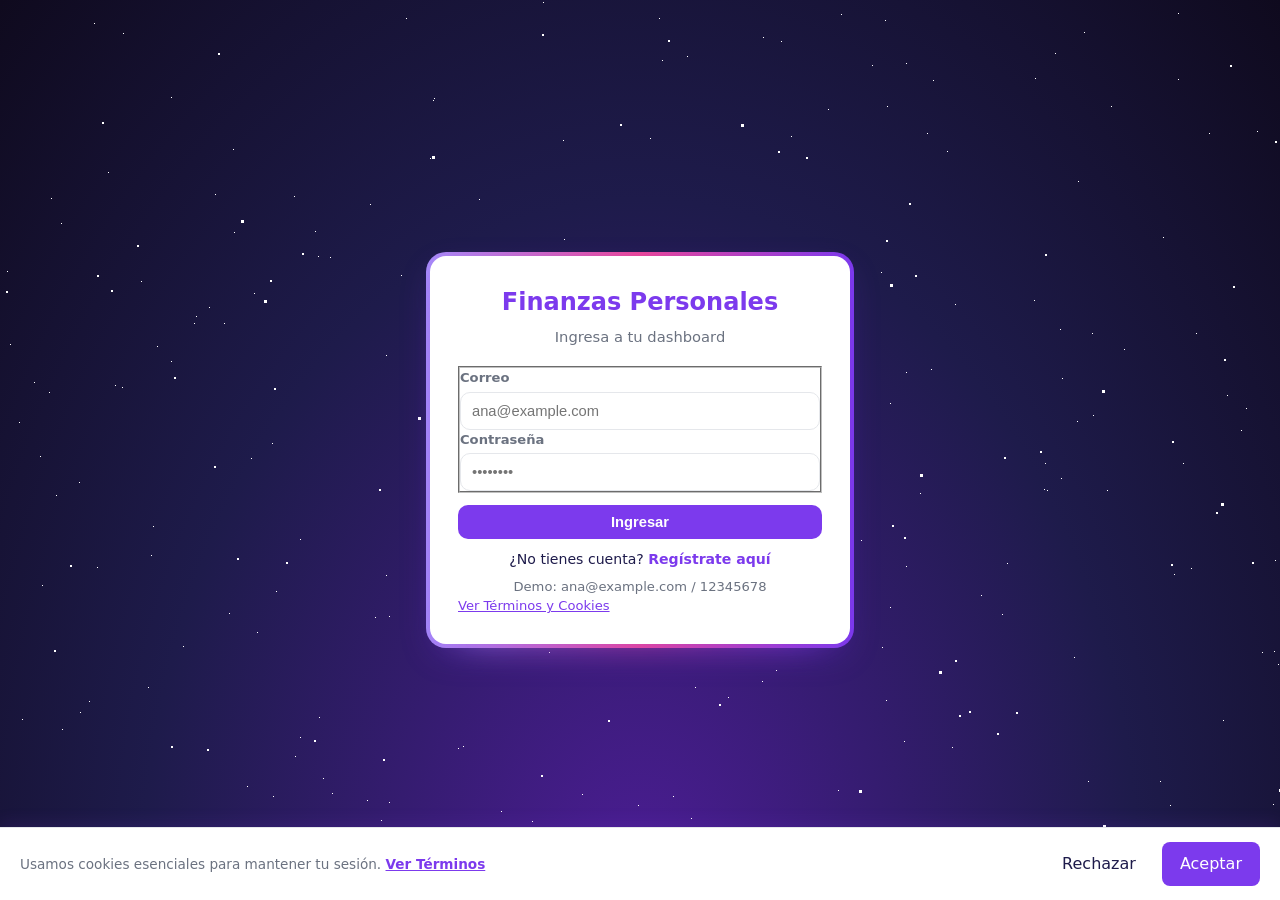
==== commit c7a5a02e: "feat(frontend): magic card morado en login, css organizado, js externo, cookies + terminos modal" ====
--- a/index.html
+++ b/index.html
@@ -6,8 +6,7 @@
 <title>Ingresar - Finanzas Personales</title>
 <link rel="stylesheet" href="frontend/css/style.css">
 </head>
-<body>
-<!-- Fondo cosmos morado - decorativo -->
+<body data-secure="true">
 <div class="stars-bg" aria-hidden="true">
   <div id="stars"></div>
   <div id="stars2"></div>
@@ -15,60 +14,73 @@
 </div>
 
 <main class="auth-wrap has-stars">
-  <section class="auth-card" aria-labelledby="login-title">
-    <header>
-      <h1 id="login-title">Finanzas Personales</h1>
-      <p class="sub">Ingresa a tu dashboard</p>
+  <div class="magic-card">
+    <section class="auth-card" aria-labelledby="login-title">
+      <header>
+        <h1 id="login-title">Finanzas Personales</h1>
+        <p class="sub">Ingresa a tu dashboard</p>
+      </header>
+      <div id="msg" class="msg" role="alert" aria-live="polite"></div>
+      <form id="form-login" novalidate>
+        <fieldset>
+          <legend class="sr-only">Credenciales de acceso</legend>
+          <div>
+            <label for="correo">Correo</label>
+            <input type="email" id="correo" name="correo" required autocomplete="email" placeholder="ana@example.com" maxlength="150">
+          </div>
+          <div>
+            <label for="contrasena">Contraseña</label>
+            <input type="password" id="contrasena" name="contrasena" required placeholder="••••••••" minlength="8" maxlength="72" autocomplete="current-password">
+          </div>
+        </fieldset>
+        <button type="submit" class="btn btn-primary btn-block">Ingresar</button>
+      </form>
+      <footer>
+        <p class="link">¿No tienes cuenta? <a href="frontend/register.html">Regístrate aquí</a></p>
+        <p class="auth-demo">Demo: ana@example.com / 12345678</p>
+        <p class="text-muted"><a href="#" id="open-terms">Ver Términos y Cookies</a></p>
+      </footer>
+    </section>
+  </div>
+</main>
+
+<aside id="cookie-banner" class="cookie-banner hidden" role="dialog" aria-label="Consentimiento de cookies">
+  <p>Usamos cookies esenciales para mantener tu sesión. <a href="#" id="terms-link">Ver Términos</a></p>
+  <div class="cookie-actions">
+    <button id="cookie-decline" class="button is-ghost" type="button">Rechazar</button>
+    <button id="cookie-accept" class="button is-primary" type="button">Aceptar</button>
+  </div>
+</aside>
+
+<div id="terms-modal" class="modal" role="dialog" aria-modal="true" aria-labelledby="terms-title">
+  <article class="modal-container">
+    <header class="modal-container-header">
+      <span class="modal-container-title" id="terms-title">
+        <svg aria-hidden="true" height="24" width="24" viewBox="0 0 24 24" xmlns="http://www.w3.org/2000/svg"><path d="M0 0h24v24H0z" fill="none"></path><path d="M14 9V4H5v16h6.056c.328.417.724.785 1.18 1.085l1.39.915H3.993A.993.993 0 0 1 3 21.008V2.992C3 2.455 3.449 2 4.002 2h10.995L21 8v1h-7zm-2 2h9v5.949c0 .99-.501 1.916-1.336 2.465L16.5 21.498l-3.164-2.084A2.953 2.953 0 0 1 12 16.95V11zm2 5.949c0 .316.162.614.436.795l2.064 1.36 2.064-1.36a.954.954 0 0 0 .436-.795V13h-5v3.949z" fill="currentColor"></path></svg>
+        Términos y Condiciones
+      </span>
+      <button class="icon-button" id="close-terms-icon" type="button" aria-label="Cerrar">
+        <svg height="24" width="24" viewBox="0 0 24 24" xmlns="http://www.w3.org/2000/svg"><path d="M0 0h24v24H0z" fill="none"></path><path d="M12 10.586l4.95-4.95 1.414 1.414-4.95 4.95 4.95 4.95-1.414 1.414-4.95-4.95-4.95 4.95-1.414-1.414 4.95-4.95-4.95-4.95L7.05 5.636z" fill="currentColor"></path></svg>
+      </button>
     </header>
-    <div id="msg" class="msg" role="alert" aria-live="polite"></div>
-    <form id="form-login">
-      <fieldset>
-        <legend class="sr-only">Credenciales de acceso</legend>
-        <div>
-          <label for="correo">Correo</label>
-          <input type="email" id="correo" name="correo" required autocomplete="email" placeholder="ana@example.com">
-        </div>
-        <div>
-          <label for="contrasena">Contraseña</label>
-          <input type="password" id="contrasena" name="contrasena" required placeholder="••••••••" minlength="8" autocomplete="current-password">
-        </div>
-      </fieldset>
-      <button type="submit" class="btn btn-primary btn-block">Ingresar</button>
-    </form>
-    <footer>
-      <p class="link">¿No tienes cuenta? <a href="frontend/register.html">Regístrate aquí</a></p>
-      <p class="auth-demo">Demo: ana@example.com / 12345678</p>
-      <p class="text-muted">Frontend estático en GitHub Pages. El backend FastAPI debe estar desplegado para ver datos reales.</p>
+    <section class="modal-container-body rtf">
+      <p><strong>Última actualización:</strong> 26 de agosto de 2026</p>
+      <h2>Uso de cookies</h2>
+      <p>Cookies esenciales de sesión (7 días, SameSite=Lax). Sin ellas no hay login.</p>
+      <h2>Datos</h2>
+      <p>Contraseñas con bcrypt, sin texto plano.</p>
+      <p>Al aceptar, confirmas estos términos.</p>
+    </section>
+    <footer class="modal-container-footer">
+      <button class="button is-ghost" id="modal-decline" type="button">Rechazar</button>
+      <button class="button is-primary" id="modal-accept" type="button">Aceptar</button>
     </footer>
-  </section>
-</main>
+  </article>
+</div>
+
+<script src="frontend/js/security.js"></script>
 <script src="frontend/js/api.js"></script>
-<script>
-const form = document.getElementById('form-login');
-const msgEl = document.getElementById('msg');
-function showMsg(text, type){
-  msgEl.textContent=text;
-  msgEl.className='msg show '+(type==='error'?'error':'success');
-}
-form.addEventListener('submit', async (e)=>{
-  e.preventDefault();
-  const correo=document.getElementById('correo').value.trim();
-  const contrasena=document.getElementById('contrasena').value;
-  const btn=form.querySelector('button');
-  btn.disabled=true; btn.textContent='Ingresando...';
-  try{
-    const data=await apiLogin(correo,contrasena);
-    localStorage.setItem('id_usuario', data.id_usuario);
-    localStorage.setItem('nombre', data.nombre);
-    localStorage.setItem('correo', data.correo);
-    showMsg('¡Bienvenido '+data.nombre+'! Redirigiendo...','success');
-    setTimeout(()=> location.href='frontend/index.html', 800);
-  }catch(err){
-    showMsg(err.message||'Error al ingresar','error');
-  }finally{
-    btn.disabled=false; btn.textContent='Ingresar';
-  }
-});
-</script>
+<script src="frontend/js/auth.js"></script>
+<script src="frontend/js/consent.js"></script>
 </body>
 </html>
--- a/frontend/css/style.css
+++ b/frontend/css/style.css
@@ -264,6 +264,41 @@
 .auth-card .link a{color:var(--morado);font-weight:700;text-decoration:none}
 .auth-card .link a:hover{text-decoration:underline}
 .auth-demo{margin-top:6px;font-size:0.82rem;color:var(--texto-sec);text-align:center}
+
+/* ---- Magic Card borde (Uiverse adaptado a morado) ---- */
+.magic-card{
+  --background:linear-gradient(to left, #7C3AED 0%, #EC4899 50%, #A78BFA 100%);
+  width:100%;
+  max-width:428px;
+  padding:4px;
+  border-radius:20px;
+  overflow:visible;
+  background:var(--background);
+  position:relative;
+  z-index:1;
+}
+.magic-card::after{
+  position:absolute;
+  content:"";
+  top:18px;
+  left:0;
+  right:0;
+  z-index:-1;
+  height:100%;
+  width:100%;
+  transform:scale(0.85);
+  filter:blur(22px);
+  background:var(--background);
+  transition:opacity .5s;
+  border-radius:20px;
+}
+.magic-card:hover::after{opacity:0}
+.magic-card .auth-card{
+  max-width:none;
+  margin:0;
+  border-radius:16px;
+  border:none;
+}
 .msg{
   padding:10px 12px;
   border-radius:10px;
@@ -373,7 +408,119 @@
   -webkit-text-fill-color:transparent;
 }
 
-/* 07. Utilidades
+/* 07. Cookies & Modal Términos (organizado)
+   ========================================================================== */
+.cookie-banner{
+  position:fixed;
+  left:0; right:0; bottom:0;
+  background:var(--blanco);
+  border-top:1px solid var(--borde);
+  padding:14px 20px;
+  display:flex;
+  justify-content:space-between;
+  align-items:center;
+  gap:12px;
+  box-shadow:0 -4px 16px rgba(124,58,237,0.12);
+  z-index:150;
+  flex-wrap:wrap;
+}
+.cookie-banner p{font-size:0.85rem;color:var(--texto-sec);margin:0;flex:1;min-width:220px}
+.cookie-actions{display:flex;gap:8px;flex-wrap:wrap;align-items:center}
+.cookie-banner a{color:var(--morado);font-weight:600}
+
+.modal{
+  position:fixed;
+  inset:0;
+  background:rgba(15,10,30,0.55);
+  backdrop-filter:blur(4px);
+  display:none;
+  align-items:center;
+  justify-content:center;
+  padding:20px;
+  z-index:200;
+}
+.modal.open{display:flex}
+.modal-container{
+  max-height:85vh;
+  max-width:560px;
+  width:100%;
+  margin:0 auto;
+  background-color:var(--blanco);
+  border-radius:16px;
+  overflow:hidden;
+  display:flex;
+  flex-direction:column;
+  box-shadow:0 15px 30px rgba(0,0,0,0.25);
+  border:1px solid var(--borde);
+}
+.modal-container-header{
+  padding:16px 24px;
+  border-bottom:1px solid var(--borde);
+  display:flex;
+  align-items:center;
+  justify-content:space-between;
+  background:var(--morado-suave);
+}
+.modal-container-title{
+  display:flex;
+  align-items:center;
+  gap:8px;
+  line-height:1;
+  font-weight:700;
+  font-size:1.05rem;
+  color:var(--morado-oscuro);
+}
+.modal-container-title svg{width:26px;height:26px;color:var(--morado)}
+.modal-container-body{
+  padding:20px 24px 24px;
+  overflow-y:auto;
+  font-size:0.9rem;
+  color:var(--texto);
+  line-height:1.6;
+}
+.modal-container-footer{
+  padding:16px 24px;
+  display:flex;
+  align-items:center;
+  justify-content:flex-end;
+  border-top:1px solid var(--borde);
+  gap:10px;
+  background:var(--blanco);
+  position:relative;
+}
+.modal-container-footer::after{
+  content:"";
+  display:block;
+  position:absolute;
+  top:-40px;
+  left:20px;
+  right:20px;
+  height:40px;
+  background-image:linear-gradient(to top, rgba(255,255,255,0.9), transparent);
+  pointer-events:none;
+}
+.rtf h1,.rtf h2,.rtf h3,.rtf h4{font-weight:700;color:var(--texto)}
+.rtf h1{font-size:1.35rem}
+.rtf h2{font-size:1.15rem}
+.rtf h3{font-size:1rem}
+.rtf > * + *{margin-top:0.9em}
+.rtf ul,.rtf ol{margin-left:18px}
+.rtf ol{list-style:decimal}
+.rtf ul{list-style:disc}
+.button{padding:10px 18px;border-radius:8px;border:0;font-weight:600;cursor:pointer;transition:.15s ease;font:inherit}
+.button.is-ghost{background:transparent;color:var(--texto)}
+.button.is-ghost:hover{background:var(--morado-suave)}
+.button.is-primary{background:var(--morado);color:white}
+.button.is-primary:hover{background:var(--morado-oscuro)}
+.icon-button{
+  padding:0;border:0;background:transparent;width:36px;height:36px;
+  display:flex;align-items:center;justify-content:center;
+  border-radius:8px;cursor:pointer;transition:.15s;
+}
+.icon-button:hover{background:var(--morado-suave)}
+.icon-button svg{width:22px;height:22px}
+
+/* 08. Utilidades
    ========================================================================== */
 .hidden{display:none !important}
 .btn-block{width:100%}
@@ -393,7 +540,7 @@
 figure{margin:0}
 figcaption{font-weight:600;text-align:center;margin-bottom:8px}
 
-/* 08. Animaciones
+/* 09. Animaciones
    ========================================================================== */
 @keyframes animStar{
   from{transform:translateY(0)}
@@ -404,7 +551,7 @@
   100%{opacity:1;transform:translateY(0)}
 }
 
-/* 09. Responsive
+/* 10. Responsive
    ========================================================================== */
 @media(max-width:900px){
   .charts-grid{grid-template-columns:1fr}
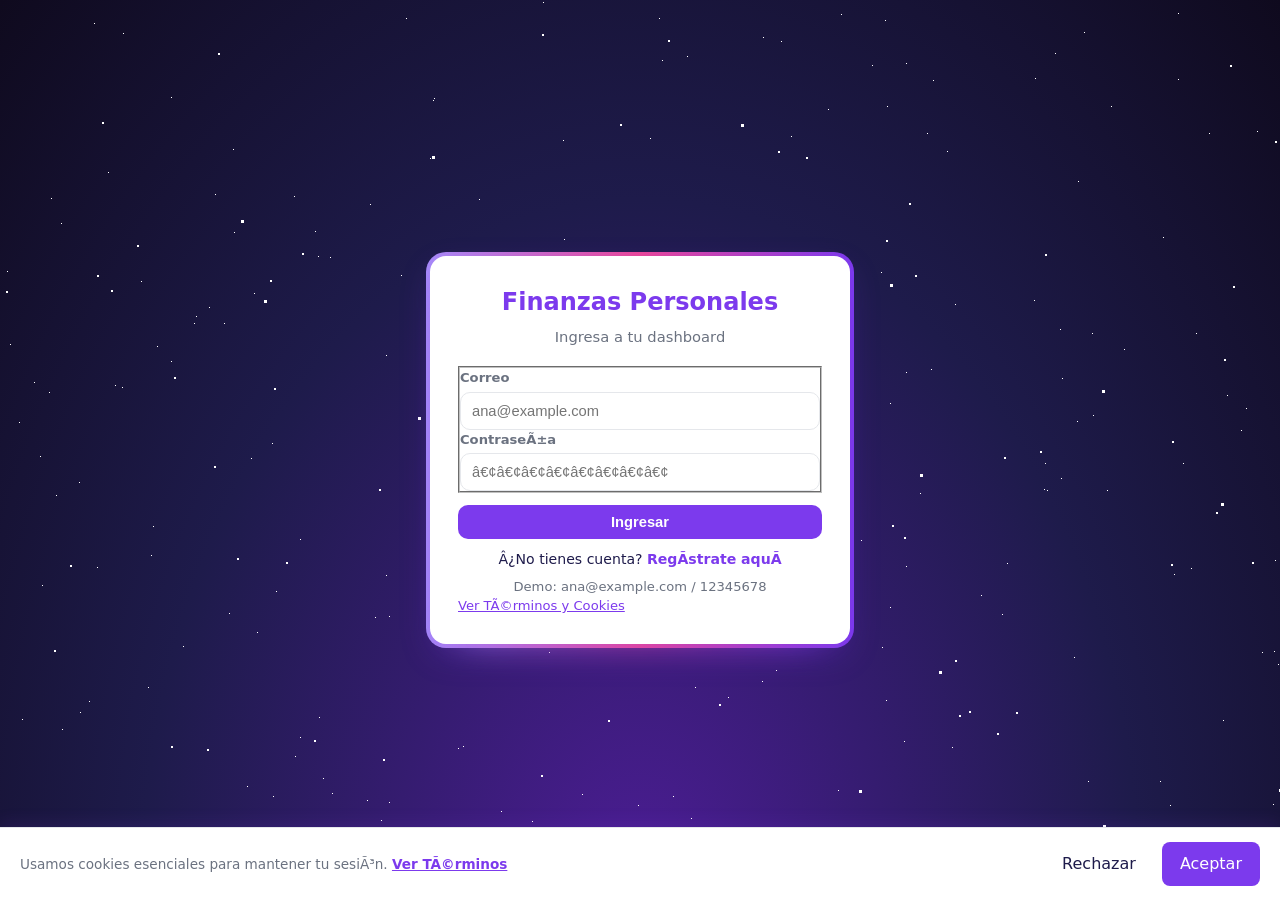
==== commit 63708553: "fix(cookies): banner visible por defecto (sin hidden) para que se vea con bloqueo F12" ====
--- a/index.html
+++ b/index.html
@@ -1,4 +1,4 @@
-<!DOCTYPE html>
+﻿<!DOCTYPE html>
 <html lang="es">
 <head>
 <meta charset="UTF-8">
@@ -29,23 +29,23 @@
             <input type="email" id="correo" name="correo" required autocomplete="email" placeholder="ana@example.com" maxlength="150">
           </div>
           <div>
-            <label for="contrasena">Contraseña</label>
-            <input type="password" id="contrasena" name="contrasena" required placeholder="••••••••" minlength="8" maxlength="72" autocomplete="current-password">
+            <label for="contrasena">ContraseÃ±a</label>
+            <input type="password" id="contrasena" name="contrasena" required placeholder="â€¢â€¢â€¢â€¢â€¢â€¢â€¢â€¢" minlength="8" maxlength="72" autocomplete="current-password">
           </div>
         </fieldset>
         <button type="submit" class="btn btn-primary btn-block">Ingresar</button>
       </form>
       <footer>
-        <p class="link">¿No tienes cuenta? <a href="frontend/register.html">Regístrate aquí</a></p>
+        <p class="link">Â¿No tienes cuenta? <a href="frontend/register.html">RegÃ­strate aquÃ­</a></p>
         <p class="auth-demo">Demo: ana@example.com / 12345678</p>
-        <p class="text-muted"><a href="#" id="open-terms">Ver Términos y Cookies</a></p>
+        <p class="text-muted"><a href="#" id="open-terms">Ver TÃ©rminos y Cookies</a></p>
       </footer>
     </section>
   </div>
 </main>
 
-<aside id="cookie-banner" class="cookie-banner hidden" role="dialog" aria-label="Consentimiento de cookies">
-  <p>Usamos cookies esenciales para mantener tu sesión. <a href="#" id="terms-link">Ver Términos</a></p>
+<aside id="cookie-banner" class="cookie-banner" role="dialog" aria-label="Consentimiento de cookies">
+  <p>Usamos cookies esenciales para mantener tu sesiÃ³n. <a href="#" id="terms-link">Ver TÃ©rminos</a></p>
   <div class="cookie-actions">
     <button id="cookie-decline" class="button is-ghost" type="button">Rechazar</button>
     <button id="cookie-accept" class="button is-primary" type="button">Aceptar</button>
@@ -57,19 +57,19 @@
     <header class="modal-container-header">
       <span class="modal-container-title" id="terms-title">
         <svg aria-hidden="true" height="24" width="24" viewBox="0 0 24 24" xmlns="http://www.w3.org/2000/svg"><path d="M0 0h24v24H0z" fill="none"></path><path d="M14 9V4H5v16h6.056c.328.417.724.785 1.18 1.085l1.39.915H3.993A.993.993 0 0 1 3 21.008V2.992C3 2.455 3.449 2 4.002 2h10.995L21 8v1h-7zm-2 2h9v5.949c0 .99-.501 1.916-1.336 2.465L16.5 21.498l-3.164-2.084A2.953 2.953 0 0 1 12 16.95V11zm2 5.949c0 .316.162.614.436.795l2.064 1.36 2.064-1.36a.954.954 0 0 0 .436-.795V13h-5v3.949z" fill="currentColor"></path></svg>
-        Términos y Condiciones
+        TÃ©rminos y Condiciones
       </span>
       <button class="icon-button" id="close-terms-icon" type="button" aria-label="Cerrar">
         <svg height="24" width="24" viewBox="0 0 24 24" xmlns="http://www.w3.org/2000/svg"><path d="M0 0h24v24H0z" fill="none"></path><path d="M12 10.586l4.95-4.95 1.414 1.414-4.95 4.95 4.95 4.95-1.414 1.414-4.95-4.95-4.95 4.95-1.414-1.414 4.95-4.95-4.95-4.95L7.05 5.636z" fill="currentColor"></path></svg>
       </button>
     </header>
     <section class="modal-container-body rtf">
-      <p><strong>Última actualización:</strong> 26 de agosto de 2026</p>
+      <p><strong>Ãšltima actualizaciÃ³n:</strong> 26 de agosto de 2026</p>
       <h2>Uso de cookies</h2>
-      <p>Cookies esenciales de sesión (7 días, SameSite=Lax). Sin ellas no hay login.</p>
+      <p>Cookies esenciales de sesiÃ³n (7 dÃ­as, SameSite=Lax). Sin ellas no hay login.</p>
       <h2>Datos</h2>
-      <p>Contraseñas con bcrypt, sin texto plano.</p>
-      <p>Al aceptar, confirmas estos términos.</p>
+      <p>ContraseÃ±as con bcrypt, sin texto plano.</p>
+      <p>Al aceptar, confirmas estos tÃ©rminos.</p>
     </section>
     <footer class="modal-container-footer">
       <button class="button is-ghost" id="modal-decline" type="button">Rechazar</button>
@@ -84,3 +84,4 @@
 <script src="frontend/js/consent.js"></script>
 </body>
 </html>
+
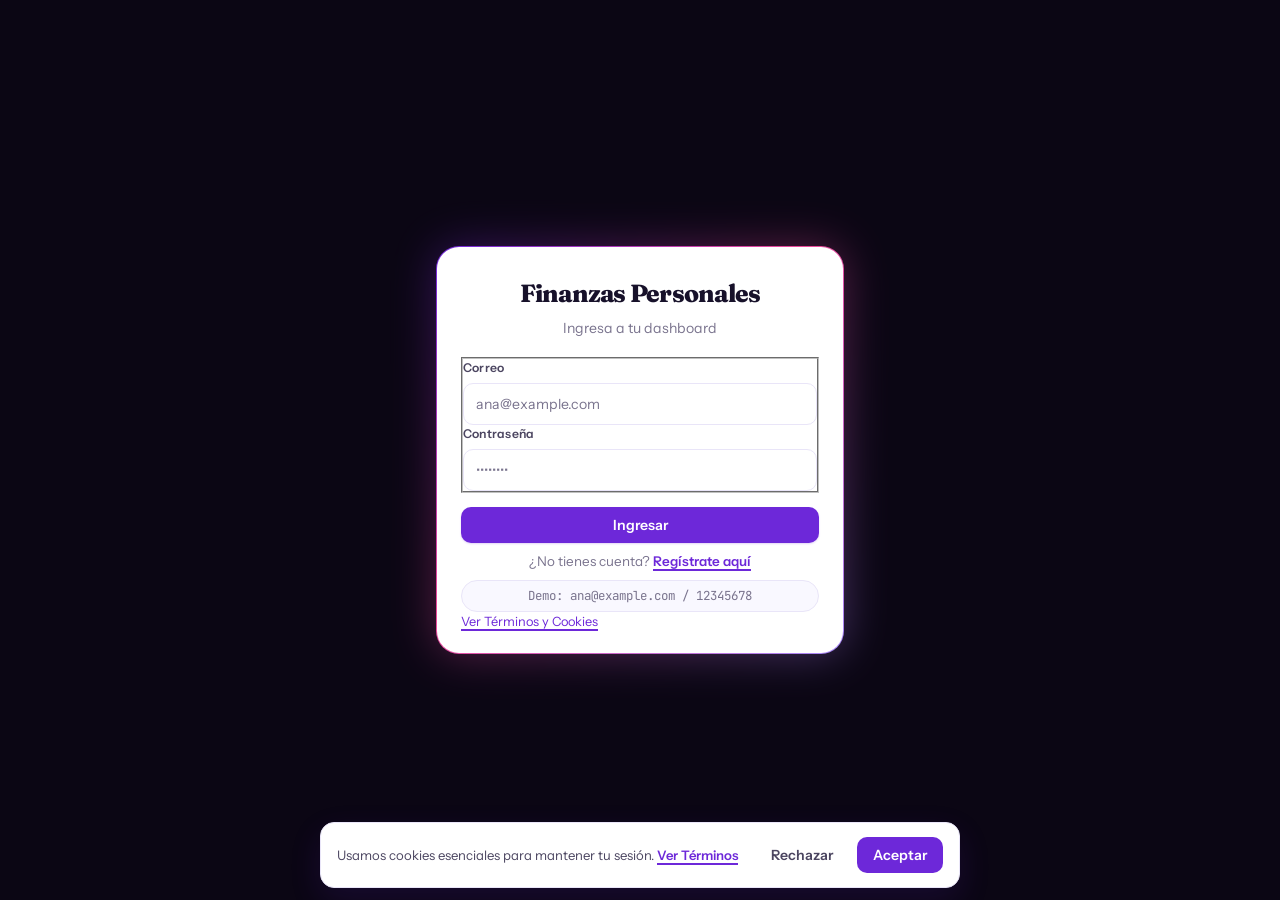
==== commit 62b4f845: "." ====
--- a/index.html
+++ b/index.html
@@ -29,23 +29,23 @@
             <input type="email" id="correo" name="correo" required autocomplete="email" placeholder="ana@example.com" maxlength="150">
           </div>
           <div>
-            <label for="contrasena">ContraseÃ±a</label>
-            <input type="password" id="contrasena" name="contrasena" required placeholder="â€¢â€¢â€¢â€¢â€¢â€¢â€¢â€¢" minlength="8" maxlength="72" autocomplete="current-password">
+            <label for="contrasena">Contraseña</label>
+            <input type="password" id="contrasena" name="contrasena" required placeholder="••••••••" minlength="8" maxlength="72" autocomplete="current-password">
           </div>
         </fieldset>
         <button type="submit" class="btn btn-primary btn-block">Ingresar</button>
       </form>
       <footer>
-        <p class="link">Â¿No tienes cuenta? <a href="frontend/register.html">RegÃ­strate aquÃ­</a></p>
+        <p class="link">¿No tienes cuenta? <a href="frontend/register.html">Regístrate aquí</a></p>
         <p class="auth-demo">Demo: ana@example.com / 12345678</p>
-        <p class="text-muted"><a href="#" id="open-terms">Ver TÃ©rminos y Cookies</a></p>
+        <p class="text-muted"><a href="#" id="open-terms">Ver Términos y Cookies</a></p>
       </footer>
     </section>
   </div>
 </main>
 
 <aside id="cookie-banner" class="cookie-banner" role="dialog" aria-label="Consentimiento de cookies">
-  <p>Usamos cookies esenciales para mantener tu sesiÃ³n. <a href="#" id="terms-link">Ver TÃ©rminos</a></p>
+  <p>Usamos cookies esenciales para mantener tu sesión. <a href="#" id="terms-link">Ver Términos</a></p>
   <div class="cookie-actions">
     <button id="cookie-decline" class="button is-ghost" type="button">Rechazar</button>
     <button id="cookie-accept" class="button is-primary" type="button">Aceptar</button>
@@ -57,19 +57,19 @@
     <header class="modal-container-header">
       <span class="modal-container-title" id="terms-title">
         <svg aria-hidden="true" height="24" width="24" viewBox="0 0 24 24" xmlns="http://www.w3.org/2000/svg"><path d="M0 0h24v24H0z" fill="none"></path><path d="M14 9V4H5v16h6.056c.328.417.724.785 1.18 1.085l1.39.915H3.993A.993.993 0 0 1 3 21.008V2.992C3 2.455 3.449 2 4.002 2h10.995L21 8v1h-7zm-2 2h9v5.949c0 .99-.501 1.916-1.336 2.465L16.5 21.498l-3.164-2.084A2.953 2.953 0 0 1 12 16.95V11zm2 5.949c0 .316.162.614.436.795l2.064 1.36 2.064-1.36a.954.954 0 0 0 .436-.795V13h-5v3.949z" fill="currentColor"></path></svg>
-        TÃ©rminos y Condiciones
+        Términos y Condiciones
       </span>
       <button class="icon-button" id="close-terms-icon" type="button" aria-label="Cerrar">
         <svg height="24" width="24" viewBox="0 0 24 24" xmlns="http://www.w3.org/2000/svg"><path d="M0 0h24v24H0z" fill="none"></path><path d="M12 10.586l4.95-4.95 1.414 1.414-4.95 4.95 4.95 4.95-1.414 1.414-4.95-4.95-4.95 4.95-1.414-1.414 4.95-4.95-4.95-4.95L7.05 5.636z" fill="currentColor"></path></svg>
       </button>
     </header>
     <section class="modal-container-body rtf">
-      <p><strong>Ãšltima actualizaciÃ³n:</strong> 26 de agosto de 2026</p>
+      <p><strong>Última actualización:</strong> 26 de agosto de 2026</p>
       <h2>Uso de cookies</h2>
-      <p>Cookies esenciales de sesiÃ³n (7 dÃ­as, SameSite=Lax). Sin ellas no hay login.</p>
+      <p>Cookies esenciales de sesión (7 días, SameSite=Lax). Sin ellas no hay login.</p>
       <h2>Datos</h2>
-      <p>ContraseÃ±as con bcrypt, sin texto plano.</p>
-      <p>Al aceptar, confirmas estos tÃ©rminos.</p>
+      <p>Contraseñas con bcrypt, sin texto plano.</p>
+      <p>Al aceptar, confirmas estos términos.</p>
     </section>
     <footer class="modal-container-footer">
       <button class="button is-ghost" id="modal-decline" type="button">Rechazar</button>
--- a/frontend/css/style.css
+++ b/frontend/css/style.css
@@ -1,207 +1,388 @@
 /* ==========================================================================
-   Finanzas Personales - Design System Morado
-   Organizado por secciones | BEM ligero + utilidades
-   ========================================================================== */
-
-/* 01. Variables
+   Finanzas Personales — Design System 2.0
+   Taste Skill v2 + Impeccable + Animations — ADSO Miguel Leon
+   VARIANCE: 7/10 (bento asymmetric) | MOTION: 6/10 (subtle spring) | DENSITY: 7/10
+   No Inter-only, no purple→blue gradient, no nested cards, no gray on color
+   ========================================================================== */
+@import url('https://fonts.googleapis.com/css2?family=Instrument+Sans:wght@400;500;600;700&family=Fraunces:opsz,wght@9..144,700;800&family=JetBrains+Mono:wght@500;600&display=swap');
+
+/* 01. Tokens
    ========================================================================== */
 :root{
-  --morado:#7C3AED;
-  --morado-claro:#A78BFA;
-  --morado-suave:#EDE9FE;
-  --morado-oscuro:#5B21B6;
-  --morado-cosmos-1:#4C1D95;
-  --morado-cosmos-2:#1E1B4B;
-  --morado-cosmos-3:#0F0A1E;
-  --fondo:#F5F3FF;
-  --texto:#1E1B4B;
-  --texto-sec:#6B7280;
-  --verde:#10B981;
-  --rojo:#EF4444;
-  --naranja:#F59E0B;
-  --blanco:#ffffff;
-  --borde:#E5E7EB;
-  --sombra:0 4px 12px rgba(124,58,237,0.12);
-  --radius:14px;
-}
-
-/* 02. Reset & Base
+  /* Color — oklch tinted, no pure gray/black */
+  --morado: #6D28D9;
+  --morado-600:#7C3AED;
+  --morado-500:#8B5CF6;
+  --morado-400:#A78BFA;
+  --morado-soft:#F5F3FF;
+  --morado-soft-2:#EDE9FE;
+  --morado-ink:#2E1065;
+  --morado-cosmos-1:#3B1261;
+  --morado-cosmos-2:#1E0F33;
+  --morado-cosmos-3:#0B0614;
+  --surface:#FFFFFF;
+  --surface-2:#F9F8FF;
+  --fondo:#F8F7FF;
+  --fondo-2:#F3F0FF;
+  --texto:#17112A;           /* tinted ink, not #000 */
+  --texto-2:#4B4560;          /* secondary, not #6B7280 gray */
+  --texto-3:#7A748E;
+  --borde:#E9E5F8;
+  --borde-strong:#DDD6FE;
+  --verde:#0E9F6E;
+  --verde-soft:#ECFDF5;
+  --rojo:#DC2626;
+  --rojo-soft:#FEF2F2;
+  --naranja:#D97706;
+  --naranja-soft:#FFFBEB;
+  --ok:#0E9F6E; --err:#DC2626; --warn:#D97706;
+  /* Spacing — 4px scale */
+  --s-1:4px; --s-2:8px; --s-3:12px; --s-4:16px; --s-5:20px; --s-6:24px; --s-7:32px; --s-8:40px;
+  /* Radius — not all 14px */
+  --r-sm:10px; --r-md:14px; --r-lg:18px; --r-xl:22px; --r-pill:999px;
+  /* Shadow — layered, not single drop */
+  --shadow-sm: 0 1px 2px rgba(23,17,42,.06), 0 1px 3px rgba(23,17,42,.08);
+  --shadow-md: 0 4px 16px rgba(109,40,217,.10), 0 1px 3px rgba(23,17,42,.08);
+  --shadow-lg: 0 12px 32px rgba(109,40,217,.14), 0 4px 12px rgba(23,17,42,.08);
+  --shadow-focus: 0 0 0 4px rgba(109,40,217,.14);
+  /* Motion — correct easing (emilkowalski) */
+  --ease-out: cubic-bezier(.16,1,.3,1);
+  --ease-in: cubic-bezier(.4,0,1,1);
+  --ease-spring: cubic-bezier(.175,.885,.32,1.275);
+  --ease-smooth: cubic-bezier(.25,.46,.45,.94);
+  --dur-1:150ms; --dur-2:220ms; --dur-3:320ms; --dur-4:480ms;
+  /* Typography */
+  --font-sans: 'Instrument Sans', system-ui, -apple-system, 'Segoe UI', sans-serif;
+  --font-display: 'Fraunces', 'Instrument Sans', serif;
+  --font-mono: 'JetBrains Mono', ui-monospace, monospace;
+}
+
+/* 02. Reset & Base — impeccable: no Inter-only, no pure black
    ========================================================================== */
 *{box-sizing:border-box;margin:0;padding:0}
 html{scroll-behavior:smooth}
+@media(prefers-reduced-motion:reduce){html{scroll-behavior:auto} *{animation:none!important;transition:none!important}}
 body{
-  font-family:'Inter','Segoe UI',system-ui,-apple-system,sans-serif;
-  background:var(--fondo);
+  font-family:var(--font-sans);
+  background: var(--fondo);
   color:var(--texto);
   line-height:1.5;
-}
-a{color:var(--morado)}
+  -webkit-font-smoothing:antialiased;
+  text-rendering:optimizeLegibility;
+  font-feature-settings:'ss01' 1, 'ss02' 1;
+}
+::selection{background:var(--morado-soft-2)}
+a{color:var(--morado);text-decoration-thickness:1.5px;text-underline-offset:3px}
+a:hover{color:var(--morado-600)}
+:focus-visible{outline:2px solid var(--morado);outline-offset:2px}
 figure{margin:0}
-figcaption{font-weight:600;text-align:center;margin-bottom:8px}
-
-/* 03. Layout
-   ========================================================================== */
-/* Header principal */
+figcaption{font-weight:600;text-align:center;margin-bottom:8px;color:var(--texto-2)}
+
+/* 03. Layout — bento asymmetric (VARIANCE 7)
+   ========================================================================== */
 .topbar{
-  background:linear-gradient(135deg,var(--morado) 0%,var(--morado-claro) 100%);
-  color:white;
-  padding:18px 24px;
+  background: rgba(255,255,255,.82);
+  color:var(--texto);
+  padding:14px 20px;
   display:flex;
   justify-content:space-between;
   align-items:center;
-  box-shadow:var(--sombra);
+  border-bottom:1px solid var(--borde);
+  backdrop-filter: blur(12px) saturate(1.2);
+  -webkit-backdrop-filter: blur(12px) saturate(1.2);
   position:sticky;
   top:0;
-  z-index:10;
-}
-.topbar h1{font-size:1.4rem;font-weight:700;letter-spacing:-0.02em}
-.topbar .user-area{display:flex;gap:12px;align-items:center;font-size:0.92rem}
+  z-index:20;
+}
+.topbar h1{
+  font-family:var(--font-display);
+  font-size:1.35rem;
+  font-weight:800;
+  letter-spacing:-.03em;
+  color:var(--morado-ink);
+  display:flex;align-items:center;gap:10px;
+}
+.topbar h1::before{
+  content:"◆";
+  color:var(--morado);
+  font-size:.75rem;
+  transform:rotate(45deg);
+}
+.topbar .user-area{display:flex;gap:10px;align-items:center;font-size:.88rem}
+.topbar #user-info{
+  background:var(--surface);
+  border:1px solid var(--borde);
+  padding:6px 12px;
+  border-radius:var(--r-pill);
+  font-weight:500;
+  color:var(--texto-2);
+  font-family:var(--font-mono);
+  font-size:.78rem;
+}
 .topbar button{
-  background:rgba(255,255,255,0.18);
-  border:1px solid rgba(255,255,255,0.3);
+  background:var(--morado);
+  border:none;
   color:white;
-  padding:7px 14px;
-  border-radius:999px;
+  padding:8px 16px;
+  border-radius:var(--r-pill);
   cursor:pointer;
   font-weight:600;
-  backdrop-filter:blur(6px);
-}
-.topbar button:hover{background:rgba(255,255,255,0.28)}
-
-/* Contenedor general dashboard */
-.container{max-width:1200px;margin:0 auto;padding:22px 16px}
-.section-title{font-size:1.15rem;font-weight:700;margin:18px 0 10px;color:var(--texto)}
-.site-footer{text-align:center;padding:18px;color:var(--texto-sec);font-size:0.85rem;border-top:1px solid var(--borde);margin-top:24px}
-
-/* 04. Componentes
-   ========================================================================== */
-/* ---- KPIs ---- */
+  font-size:.85rem;
+  transition: transform var(--dur-1) var(--ease-out), background var(--dur-1) var(--ease-out), box-shadow var(--dur-1) var(--ease-out);
+}
+.topbar button:hover{background:var(--morado-ink);transform:translateY(-1px);box-shadow:var(--shadow-sm)}
+.topbar button:active{transform:scale(.97)}
+/* Container — editorial measure, not full bleed */
+.container{max-width:1160px;margin:0 auto;padding:24px 20px}
+.section-title{
+  font-family:var(--font-display);
+  font-size:1.35rem;
+  font-weight:700;
+  letter-spacing:-.02em;
+  margin:28px 0 14px;
+  color:var(--texto);
+  display:flex;align-items:baseline;gap:10px;
+}
+.section-title::after{
+  content:"";
+  flex:1;
+  height:1px;
+  background:linear-gradient(90deg,var(--borde), transparent);
+}
+.site-footer{
+  text-align:center;
+  padding:24px;
+  color:var(--texto-3);
+  font-size:.8rem;
+  border-top:1px solid var(--borde);
+  margin-top:32px;
+}
+
+/* 04. KPIs — bento 2+1+1, not 4 equal (impeccable: no cards nested)
+   ========================================================================== */
 .cards-grid{
   display:grid;
-  grid-template-columns:repeat(auto-fit,minmax(210px,1fr));
-  gap:16px;
-  margin-bottom:22px;
-}
+  grid-template-columns: 1.2fr .9fr .9fr;
+  grid-template-rows: auto auto;
+  gap:14px;
+  margin-bottom:24px;
+}
+.cards-grid .card:nth-child(1){grid-row:span 2}
+.cards-grid .card:nth-child(4){grid-column: span 1}
+@media(max-width:900px){.cards-grid{grid-template-columns:1fr 1fr}.cards-grid .card:nth-child(1){grid-row:auto}}
+@media(max-width:560px){.cards-grid{grid-template-columns:1fr}}
+
 .card{
-  background:var(--blanco);
-  padding:18px;
-  border-radius:var(--radius);
-  box-shadow:var(--sombra);
-  border:1px solid var(--borde);
-  text-align:left;
+  background:var(--surface);
+  padding:18px 18px 16px;
+  border-radius:var(--r-lg);
+  border:1px solid var(--borde);
   position:relative;
   overflow:hidden;
-  transition:transform .15s;
-}
-.card:hover{transform:translateY(-2px)}
-.card h3{font-size:0.78rem;text-transform:uppercase;letter-spacing:0.07em;color:var(--texto-sec);margin-bottom:6px}
-.card p{font-size:1.55rem;font-weight:800;color:var(--texto)}
-.card small{color:var(--texto-sec);font-size:0.82rem}
+  transition: transform var(--dur-2) var(--ease-out), box-shadow var(--dur-2) var(--ease-out), border-color var(--dur-2) var(--ease-out);
+  /* stagger entrance */
+  opacity:0;
+  transform:translateY(8px);
+  animation: cardIn .6s var(--ease-out) forwards;
+}
+.card:nth-child(1){animation-delay:.05s}
+.card:nth-child(2){animation-delay:.12s}
+.card:nth-child(3){animation-delay:.18s}
+.card:nth-child(4){animation-delay:.24s}
+@keyframes cardIn{to{opacity:1;transform:translateY(0)}}
+.card:hover{transform:translateY(-2px);box-shadow:var(--shadow-md);border-color:var(--borde-strong)}
+.card::before{
+  content:"";
+  position:absolute;inset:0;
+  background: radial-gradient(400px 120px at 20% 0%, rgba(109,40,217,.06), transparent 60%);
+  pointer-events:none;
+}
+.card h3{
+  font-size:.68rem;
+  text-transform:uppercase;
+  letter-spacing:.08em;
+  font-weight:600;
+  color:var(--texto-3);
+  margin-bottom:8px;
+}
+.card p{
+  font-family:var(--font-mono);
+  font-size:1.6rem;
+  font-weight:600;
+  letter-spacing:-.03em;
+  color:var(--texto);
+  line-height:1;
+}
+.card small{
+  display:block;
+  margin-top:6px;
+  color:var(--texto-3);
+  font-size:.78rem;
+  font-weight:500;
+}
+/* Highlight — not purple gradient text on gray, use tinted surface */
 .card.highlight{
-  background:linear-gradient(135deg,var(--morado) 0%,var(--morado-oscuro) 100%);
+  background: var(--morado-ink);
   color:white;
-  border:none;
-}
-.card.highlight h3{color:#DDD6FE}
+  border-color: rgba(255,255,255,.12);
+}
+.card.highlight::before{background: radial-gradient(500px 200px at 80% 0%, rgba(167,139,250,.22), transparent 60%)}
+.card.highlight h3{color:#C4B5FD}
 .card.highlight p{color:white}
-.card.highlight small{color:#E9D5FF}
-.card.ingresos{border-left:4px solid var(--verde)}
-.card.gastos{border-left:4px solid var(--rojo)}
-.card.balance{border-left:4px solid var(--morado)}
+.card.highlight small{color:#DDD6FE}
+.card.ingresos{border-left:3px solid var(--verde)}
+.card.gastos{border-left:3px solid var(--rojo)}
+.card.balance{border-left:3px solid var(--morado)}
+.card.highlight .kpi-trend{
+  display:inline-flex;align-items:center;gap:6px;
+  margin-top:8px;
+  background:rgba(255,255,255,.10);
+  border:1px solid rgba(255,255,255,.14);
+  padding:4px 8px;
+  border-radius:var(--r-pill);
+  font-size:.72rem;
+  font-weight:600;
+}
 
 /* ---- Alertas ---- */
 .alert-box{
-  background:#FFFBEB;
+  background:var(--naranja-soft);
   border:1px solid #FDE68A;
-  border-left:5px solid var(--naranja);
+  border-left:4px solid var(--naranja);
   padding:14px 16px;
   margin-bottom:20px;
-  border-radius:10px;
+  border-radius:var(--r-md);
   display:none;
+  animation: slideIn .35s var(--ease-out);
 }
 .alert-box.show{display:block}
-.alert-box h3{font-size:0.95rem;color:#92400E;margin-bottom:8px}
-.alert-box ul{margin-left:18px;color:#78350F;font-size:0.92rem}
+@keyframes slideIn{from{opacity:0;transform:translateY(-6px)} to{opacity:1;transform:translateY(0)}}
+.alert-box h3{font-size:.92rem;color:#78350F;margin-bottom:6px;font-weight:700}
+.alert-box ul{margin-left:18px;color:#78350F;font-size:.88rem}
 .alert-box li{margin-bottom:4px}
 
-/* ---- Gráficos ---- */
+/* ---- Gráficos — surfaces, not nested cards ---- */
 .charts-grid{
   display:grid;
-  grid-template-columns:1fr 1fr;
-  gap:16px;
-  margin-bottom:22px;
-}
+  grid-template-columns:1.15fr .85fr;
+  gap:14px;
+  margin-bottom:24px;
+}
+@media(max-width:900px){.charts-grid{grid-template-columns:1fr}}
 .chart-container{
-  background:var(--blanco);
-  padding:16px;
-  border-radius:var(--radius);
-  box-shadow:var(--sombra);
-  border:1px solid var(--borde);
-  min-height:320px;
-}
-.chart-container h3{font-size:0.95rem;margin-bottom:10px;color:var(--texto);text-align:center}
-.chart-container canvas{max-height:280px}
-
-/* ---- Paneles ---- */
+  background:var(--surface);
+  padding:18px 16px 14px;
+  border-radius:var(--r-lg);
+  border:1px solid var(--borde);
+  box-shadow:var(--shadow-sm);
+  min-height:340px;
+  display:flex;
+  flex-direction:column;
+}
+.chart-container h3{
+  font-size:.82rem;
+  font-weight:600;
+  letter-spacing:.02em;
+  color:var(--texto-2);
+  text-align:left;
+  margin-bottom:12px;
+  text-transform:uppercase;
+}
+.chart-container canvas{flex:1;max-height:280px}
+
+/* ---- Paneles — quieter, not all white cards ---- */
 .panel{
-  background:var(--blanco);
-  padding:18px;
-  border-radius:var(--radius);
-  box-shadow:var(--sombra);
-  border:1px solid var(--borde);
-  margin-bottom:18px;
-}
+  background:var(--surface);
+  padding:20px;
+  border-radius:var(--r-lg);
+  border:1px solid var(--borde);
+  box-shadow:var(--shadow-sm);
+  margin-bottom:16px;
+  transition: box-shadow var(--dur-2) var(--ease-out);
+}
+.panel:hover{box-shadow:var(--shadow-md)}
 .panel-header{
   display:flex;
   justify-content:space-between;
   align-items:center;
-  margin-bottom:12px;
+  margin-bottom:14px;
   flex-wrap:wrap;
   gap:10px;
 }
-.panel-header h2{font-size:1.05rem}
-.panel-title{margin-bottom:12px}
-.panel-note{color:var(--texto-sec);font-size:0.85rem;display:block;margin-top:4px}
+.panel-header h2{
+  font-family:var(--font-display);
+  font-size:1.1rem;
+  font-weight:700;
+  letter-spacing:-.02em;
+}
+.panel-title{
+  font-family:var(--font-display);
+  font-size:1.05rem;
+  font-weight:700;
+  margin-bottom:12px;
+}
+.panel-note{color:var(--texto-3);font-size:.82rem;display:block;margin-top:4px;line-height:1.4}
 .form-categoria{margin-bottom:12px}
 .col-span-full{grid-column:1/-1}
 
-/* ---- Botones ---- */
+/* ---- Botones — microinteracciones (spring) ---- */
 .btn{
   padding:9px 16px;
-  border-radius:10px;
+  border-radius:var(--r-sm);
   border:none;
-  font-weight:700;
+  font-weight:600;
   cursor:pointer;
-  font-size:0.92rem;
-  transition:all .15s;
-}
-.btn-primary{background:var(--morado);color:white}
-.btn-primary:hover{background:var(--morado-oscuro)}
-.btn-ghost{background:var(--morado-suave);color:var(--morado)}
-.btn-ghost:hover{background:#DDD6FE}
-.btn-danger{background:#FEE2E2;color:#B91C1C}
-.btn-danger:hover{background:#FECACA}
-.btn-small{padding:6px 10px;font-size:0.82rem}
+  font-size:.88rem;
+  font-family:var(--font-sans);
+  transition: transform var(--dur-1) var(--ease-spring), background var(--dur-1) var(--ease-out), box-shadow var(--dur-1) var(--ease-out), border-color var(--dur-1) var(--ease-out);
+  will-change:transform;
+}
+.btn:active{transform:scale(.97)}
+.btn-primary{
+  background:var(--morado);
+  color:white;
+  box-shadow: 0 1px 2px rgba(109,40,217,.2);
+}
+.btn-primary:hover{background:var(--morado-ink);transform:translateY(-1px);box-shadow:0 4px 12px rgba(109,40,217,.22)}
+.btn-ghost{
+  background:var(--morado-soft);
+  color:var(--morado);
+  border:1px solid var(--borde);
+}
+.btn-ghost:hover{background:var(--morado-soft-2);border-color:var(--borde-strong);transform:translateY(-1px)}
+.btn-danger{
+  background:var(--rojo-soft);
+  color:#991B1B;
+  border:1px solid #FECACA;
+}
+.btn-danger:hover{background:#FEE2E2;transform:translateY(-1px)}
+.btn-small{padding:6px 11px;font-size:.8rem;min-height:32px}
 .btn-block{width:100%}
 
-/* ---- Formularios ---- */
+/* ---- Formularios — focus ring, not just border ---- */
 form.form-grid{
   display:grid;
-  grid-template-columns:repeat(auto-fit,minmax(160px,1fr));
-  gap:10px;
+  grid-template-columns:repeat(auto-fit,minmax(150px,1fr));
+  gap:12px;
   align-items:end;
 }
-label{font-size:0.82rem;font-weight:600;color:var(--texto-sec);display:block;margin-bottom:4px}
+label{font-size:.76rem;font-weight:600;color:var(--texto-2);display:block;margin-bottom:6px;letter-spacing:.02em}
 input,select{
   width:100%;
-  padding:10px 11px;
-  border:1px solid var(--borde);
-  border-radius:10px;
-  font-size:0.92rem;
-  background:white;
+  padding:10px 12px;
+  border:1px solid var(--borde);
+  border-radius:var(--r-sm);
+  font-size:.88rem;
+  background:var(--surface);
   color:var(--texto);
-}
-input:focus,select:focus{outline:none;border-color:var(--morado);box-shadow:0 0 0 3px var(--morado-suave)}
+  font-family:var(--font-sans);
+  transition: border-color var(--dur-1) var(--ease-out), box-shadow var(--dur-1) var(--ease-out), transform var(--dur-1) var(--ease-out);
+  min-height:42px;
+}
+input::placeholder{color:var(--texto-3)}
+input:hover,select:hover{border-color:var(--borde-strong)}
+input:focus,select:focus{outline:none;border-color:var(--morado);box-shadow:var(--shadow-focus)}
+input:invalid:focus{border-color:var(--rojo);box-shadow:0 0 0 4px rgba(220,38,38,.12)}
 .filters{
   display:flex;
   gap:10px;
@@ -210,361 +391,315 @@
 }
 .filters input,.filters select{width:auto;min-width:150px}
 
-/* ---- Tablas ---- */
-.table-wrap{overflow:auto;border-radius:10px;border:1px solid var(--borde)}
-table{width:100%;border-collapse:collapse;font-size:0.9rem}
-th{background:var(--morado-suave);color:var(--morado-oscuro);text-align:left;padding:10px 12px;font-weight:700;white-space:nowrap}
-td{padding:10px 12px;border-top:1px solid #F3F4F6;white-space:nowrap}
-tr:hover td{background:#F9FAFB}
+/* ---- Tablas — dense but breathable ---- */
+.table-wrap{overflow:auto;border-radius:var(--r-md);border:1px solid var(--borde);background:var(--surface)}
+table{width:100%;border-collapse:collapse;font-size:.88rem}
+th{
+  background:var(--surface-2);
+  color:var(--texto-2);
+  text-align:left;
+  padding:10px 12px;
+  font-weight:600;
+  white-space:nowrap;
+  font-size:.75rem;
+  letter-spacing:.04em;
+  text-transform:uppercase;
+  border-bottom:1px solid var(--borde);
+}
+td{padding:11px 12px;border-top:1px solid #F3F0FF;white-space:nowrap;color:var(--texto)}
+tr{transition: background var(--dur-1) var(--ease-out)}
+tbody tr:hover td{background:var(--morado-soft)}
 .badge{
-  padding:3px 8px;
-  border-radius:999px;
-  font-size:0.75rem;
+  padding:4px 8px;
+  border-radius:var(--r-pill);
+  font-size:.68rem;
   font-weight:700;
+  letter-spacing:.04em;
   text-transform:uppercase;
-}
-.badge-ingreso{background:#D1FAE5;color:#065F46}
-.badge-gasto{background:#FEE2E2;color:#991B1B}
-.monto-ingreso{font-weight:700;color:#065F46}
-.monto-gasto{font-weight:700;color:#991B1B}
-.monto-negativo{color:#EF4444 !important}
+  border:1px solid transparent;
+}
+.badge-ingreso{background:var(--verde-soft);color:#065F46;border-color:#A7F3D0}
+.badge-gasto{background:var(--rojo-soft);color:#991B1B;border-color:#FECACA}
+.monto-ingreso{font-family:var(--font-mono);font-weight:600;color:#065F46}
+.monto-gasto{font-family:var(--font-mono);font-weight:600;color:#991B1B}
+.monto-negativo{color:var(--rojo)!important}
 .descripcion-cell{max-width:220px;overflow:hidden;text-overflow:ellipsis;white-space:nowrap;display:inline-block;vertical-align:middle}
 
-/* 05. Auth - Base
+/* 05. Auth — editorial, not gradient slop
    ========================================================================== */
 .auth-wrap{
   min-height:100vh;
   display:flex;
   align-items:center;
   justify-content:center;
-  background:linear-gradient(135deg,#F5F3FF 0%,#EDE9FE 50%,#DDD6FE 100%);
-  padding:20px;
+  background: var(--fondo);
+  padding:24px;
   position:relative;
   overflow:hidden;
 }
+.auth-wrap::before{
+  content:"";
+  position:absolute;inset:0;
+  background:
+    radial-gradient(800px 400px at 20% -10%, rgba(109,40,217,.10), transparent 60%),
+    radial-gradient(600px 400px at 90% 100%, rgba(236,72,153,.08), transparent 60%);
+  pointer-events:none;
+}
 .auth-wrap.has-stars{
-  background:transparent;
+  background: var(--morado-cosmos-3);
   isolation:isolate;
 }
+.auth-wrap.has-stars::before{display:none}
 .auth-card{
-  background:white;
-  padding:28px;
-  border-radius:18px;
-  box-shadow:0 12px 32px rgba(124,58,237,0.18);
+  background:var(--surface);
+  padding:28px 24px 22px;
+  border-radius:var(--r-xl);
+  box-shadow:var(--shadow-lg);
   width:100%;
-  max-width:420px;
-  border:1px solid #EDE9FE;
+  max-width:400px;
+  border:1px solid var(--borde);
   position:relative;
   z-index:1;
-}
-.auth-card h1{color:var(--morado);font-size:1.5rem;margin-bottom:6px;text-align:center}
-.auth-card p.sub{color:var(--texto-sec);text-align:center;margin-bottom:18px;font-size:0.92rem}
-.auth-card form{display:flex;flex-direction:column;gap:12px}
-.auth-card .link{font-size:0.88rem;text-align:center;margin-top:10px}
-.auth-card .link a{color:var(--morado);font-weight:700;text-decoration:none}
-.auth-card .link a:hover{text-decoration:underline}
-.auth-demo{margin-top:6px;font-size:0.82rem;color:var(--texto-sec);text-align:center}
-
-/* ---- Magic Card borde (Uiverse adaptado a morado) ---- */
+  animation: authIn .55s var(--ease-out);
+}
+@keyframes authIn{from{opacity:0;transform:translateY(10px) scale(.98)} to{opacity:1;transform:translateY(0) scale(1)}}
+.auth-card h1{
+  font-family:var(--font-display);
+  color:var(--texto);
+  font-size:1.55rem;
+  font-weight:800;
+  letter-spacing:-.03em;
+  margin-bottom:6px;
+  text-align:center;
+}
+.auth-card p.sub{color:var(--texto-3);text-align:center;margin-bottom:18px;font-size:.88rem}
+.auth-card form{display:flex;flex-direction:column;gap:14px}
+.auth-card .link{font-size:.84rem;text-align:center;margin-top:8px;color:var(--texto-3)}
+.auth-card .link a{color:var(--morado);font-weight:600}
+.auth-card .link a:hover{color:var(--morado-ink)}
+.auth-demo{margin-top:8px;font-size:.78rem;color:var(--texto-3);text-align:center;font-family:var(--font-mono);background:var(--surface-2);padding:6px 10px;border-radius:var(--r-pill);border:1px solid var(--borde)}
+
+/* Magic Card — subtle, not pink→purple gradient border slop */
 .magic-card{
-  --background:linear-gradient(to left, #7C3AED 0%, #EC4899 50%, #A78BFA 100%);
+  --background: linear-gradient(135deg, var(--morado) 0%, #EC4899 45%, var(--morado-400) 100%);
   width:100%;
-  max-width:428px;
-  padding:4px;
-  border-radius:20px;
-  overflow:visible;
+  max-width:408px;
+  padding:1px;
+  border-radius:calc(var(--r-xl) + 1px);
   background:var(--background);
   position:relative;
   z-index:1;
+  animation: authIn .6s var(--ease-out) .08s both;
 }
 .magic-card::after{
   position:absolute;
   content:"";
-  top:18px;
-  left:0;
-  right:0;
+  inset:0;
   z-index:-1;
-  height:100%;
-  width:100%;
-  transform:scale(0.85);
   filter:blur(22px);
   background:var(--background);
-  transition:opacity .5s;
-  border-radius:20px;
-}
-.magic-card:hover::after{opacity:0}
+  opacity:.35;
+  transition:opacity var(--dur-3) var(--ease-out);
+  border-radius:inherit;
+}
+.magic-card:hover::after{opacity:.18}
 .magic-card .auth-card{
   max-width:none;
   margin:0;
-  border-radius:16px;
+  border-radius:var(--r-xl);
   border:none;
+  box-shadow:none;
+  animation:none;
 }
 .msg{
   padding:10px 12px;
-  border-radius:10px;
-  font-size:0.88rem;
+  border-radius:var(--r-sm);
+  font-size:.84rem;
+  font-weight:500;
   display:none;
+  animation: slideIn var(--dur-2) var(--ease-out);
 }
 .msg.show{display:block}
-.msg.error{background:#FEF2F2;color:#991B1B;border:1px solid #FECACA}
-.msg.success{background:#ECFDF5;color:#065F46;border:1px solid #A7F3D0}
-.loading{color:var(--texto-sec);font-style:italic;padding:12px;text-align:center}
-.empty{padding:18px;text-align:center;color:var(--texto-sec);background:#F9FAFB;border-radius:10px;border:1px dashed var(--borde)}
-
-/* 06. Auth - Cosmos Stars (Morado) - Uiverse adaptado y organizado
-   ========================================================================== */
-/* Contenedor cosmos: fixed detrás del auth-card, evita conflicto con .container del dashboard */
+.msg.error{background:var(--rojo-soft);color:#991B1B;border:1px solid #FECACA}
+.msg.success{background:var(--verde-soft);color:#065F46;border:1px solid #A7F3D0}
+.loading{color:var(--texto-3);font-style:italic;padding:16px;text-align:center}
+.empty{padding:20px;text-align:center;color:var(--texto-3);background:var(--surface-2);border-radius:var(--r-md);border:1px dashed var(--borde);font-size:.88rem}
+
+/* 06. Cosmos — quieter, not noisy
+   ========================================================================== */
 .stars-bg{
   position:fixed;
   inset:0;
   width:100%;
   height:100%;
-  background:radial-gradient(ellipse at bottom, var(--morado-cosmos-1) 0%, var(--morado-cosmos-2) 55%, var(--morado-cosmos-3) 100%);
+  background: radial-gradient(ellipse at bottom, var(--morado-cosmos-1) 0%, var(--morado-cosmos-2) 55%, var(--morado-cosmos-3) 100%);
   overflow:hidden;
   z-index:-1;
 }
-
-/* Estrellas pequeñas (1px) */
-#stars{
-  width:1px;
-  height:1px;
-  background:transparent;
-  box-shadow:
-    501px 811px #fff,1450px 1324px #fff,1093px 1780px #fff,1469px 678px #fff,904px 741px #fff,1160px 781px #fff,1841px 1962px #fff,1630px 1667px #fff,1788px 676px #fff,367px 1734px #fff,1343px 156px #fff,1283px 1142px #fff,1062px 378px #fff,1395px 467px #fff,1017px 1891px #fff,137px 1114px #fff,1767px 1403px #fff,1543px 11px #fff,1078px 181px #fff,1189px 1574px #fff,1697px 1551px #fff,439px 472px #fff,1491px 677px #fff,1364px 599px #fff,34px 382px #fff,1221px 1584px #fff,1266px 1499px #fff,169px 1907px #fff,1219px 1125px #fff,659px 18px #fff,1731px 1959px #fff,332px 1216px #fff,1913px 788px #fff,80px 712px #fff,326px 1605px #fff,574px 1502px #fff,473px 1653px #fff,404px 975px #fff,322px 1797px #fff,425px 1321px #fff,1121px 1797px #fff,731px 647px #fff,891px 1584px #fff,1523px 109px #fff,1379px 244px #fff,865px 1064px #fff,493px 956px #fff,624px 1380px #fff,440px 619px #fff,1630px 767px #fff,955px 1196px #fff,62px 729px #fff,126px 946px #fff,1256px 896px #fff,1444px 256px #fff,661px 1628px #fff,1078px 1716px #fff,300px 737px #fff,1734px 413px #fff,1296px 129px #fff,1771px 1678px #fff,977px 1764px #fff,1879px 549px #fff,665px 1531px #fff,89px 701px #fff,1084px 1183px #fff,1597px 1576px #fff,1354px 1774px #fff,554px 1471px #fff,1469px 287px #fff,887px 106px #fff,1962px 766px #fff,638px 805px #fff,1651px 741px #fff,1517px 1826px #fff,24px 1152px #fff,507px 558px #fff,1262px 652px #fff,246px 1048px #fff,1077px 421px #fff,1866px 1847px #fff,1986px 1561px #fff,704px 632px #fff,1991px 1875px #fff,1227px 395px #fff,45px 1116px #fff,247px 786px #fff,890px 607px #fff,787px 1235px #fff,557px 524px #fff,1582px 1285px #fff,1725px 1366px #fff,952px 747px #fff,251px 458px #fff,1500px 1250px #fff,1999px 1734px #fff,1336px 1955px #fff,1705px 1464px #fff,728px 697px #fff,594px 510px #fff,1345px 1990px #fff,1919px 1803px #fff,1117px 966px #fff,1629px 97px #fff,1046px 1196px #fff,810px 1092px #fff,722px 976px #fff,406px 18px #fff,1665px 1860px #fff,1758px 1628px #fff,1183px 463px #fff,564px 239px #fff,13px 1767px #fff,1482px 1472px #fff,1700px 347px #fff,1362px 244px #fff,1141px 1708px #fff,22px 885px #fff,374px 1309px #fff,1034px 1037px #fff,1725px 1086px #fff,1343px 1921px #fff,596px 903px #fff,1061px 478px #fff,18px 1409px #fff,729px 1364px #fff,264px 911px #fff,677px 1442px #fff,123px 33px #fff,1303px 646px #fff,1945px 792px #fff,1305px 938px #fff,918px 1536px #fff,620px 948px #fff,183px 646px #fff,695px 687px #fff,881px 272px #fff,1521px 1212px #fff,1423px 1022px #fff,1545px 1271px #fff,1393px 348px #fff,685px 1910px #fff,1446px 856px #fff,73px 1201px #fff,736px 999px #fff,673px 796px #fff,469px 850px #fff,1912px 142px #fff,1278px 664px #fff,184px 1990px #fff,1173px 1312px #fff,782px 1879px #fff,323px 1035px #fff,611px 908px #fff,565px 1449px #fff,748px 1713px #fff,1047px 490px #fff,1040px 1872px #fff,1818px 1659px #fff,1806px 1327px #fff,386px 575px #fff,1550px 463px #fff,148px 687px #fff,651px 1683px #fff,1588px 1194px #fff,1831px 2px #fff,581px 876px #fff,1396px 1743px #fff,1212px 1810px #fff,421px 1920px #fff,658px 1461px #fff,1859px 1809px #fff,1456px 388px #fff,186px 1627px #fff,1528px 1145px #fff,171px 97px #fff,674px 1072px #fff,676px 1052px #fff,1165px 1131px #fff,1088px 781px #fff,1231px 948px #fff,330px 257px #fff,426px 1046px #fff,549px 652px #fff,1338px 74px #fff,1749px 364px #fff,931px 369px #fff,383px 1428px #fff,1558px 389px #fff,927px 133px #fff,234px 1888px #fff,1785px 1617px #fff,556px 643px #fff,401px 275px #fff,406px 1644px #fff,1253px 1852px #fff,1599px 883px #fff,744px 1721px #fff,524px 1297px #fff,1226px 1177px #fff,1679px 55px #fff,874px 1811px #fff,838px 790px #fff,1241px 430px #fff,1676px 652px #fff,1191px 568px #fff,53px 1990px #fff,1163px 237px #fff,61px 223px #fff,592px 456px #fff,1844px 271px #fff,1324px 1488px #fff,1373px 717px #fff,1822px 709px #fff,1464px 941px #fff,1445px 1118px #fff,991px 1414px #fff,1964px 1076px #fff,108px 172px #fff,641px 1722px #fff,1539px 427px #fff,1697px 45px #fff,1301px 1353px #fff,1060px 329px #fff,967px 1396px #fff,493px 301px #fff,1228px 1406px #fff,1211px 1653px #fff,444px 1822px #fff,1746px 353px #fff,1449px 381px #fff,671px 887px #fff,650px 138px #fff,30px 1839px #fff,1094px 1405px #fff,273px 796px #fff,1618px 1964px #fff,1045px 1849px #fff,1472px 1155px #fff,1529px 1312px #fff,728px 448px #fff,44px 1908px #fff,691px 818px #fff,254px 293px #fff,1981px 1133px #fff,1307px 375px #fff,196px 316px #fff,1241px 1975px #fff,1138px 1706px #fff,1769px 463px #fff,1768px 1428px #fff,1730px 590px #fff,1780px 523px #fff,1862px 1526px #fff,1613px 909px #fff,1266px 1781px #fff,470px 352px #fff,699px 1682px #fff,1002px 614px #fff,1209px 133px #fff,1842px 518px #fff,1422px 1836px #fff,1720px 1901px #fff,470px 1788px #fff,1355px 1387px #fff,146px 1162px #fff,933px 80px #fff,681px 1063px #fff,313px 1341px #fff,740px 1498px #fff,168px 1014px #fff,345px 1355px #fff,1498px 1562px #fff,1626px 1358px #fff,890px 403px #fff,663px 562px #fff,1481px 168px #fff,22px 719px #fff,774px 1041px #fff,1899px 829px #fff,430px 158px #fff,430px 361px #fff,1592px 1334px #fff,224px 323px #fff,1639px 1131px #fff,7px 271px #fff,1646px 1514px #fff,1605px 1444px #fff,1820px 1665px #fff,1549px 1641px #fff,1609px 1377px #fff,486px 1098px #fff,229px 613px #fff,542px 1694px #fff,318px 256px #fff,1861px 918px #fff,889px 892px #fff,442px 1524px #fff,19px 422px #fff,1935px 1908px #fff,828px 109px #fff,862px 1248px #fff,1275px 560px #fff,906px 63px #fff,337px 1605px #fff,1691px 918px #fff,1414px 679px #fff,1726px 749px #fff,1540px 1149px #fff,1337px 1466px #fff,446px 430px #fff,676px 1616px #fff,840px 326px #fff,976px 977px #fff,1840px 642px #fff,1273px 804px #fff,1071px 928px #fff,1292px 1675px #fff,29px 1148px #fff,1585px 135px #fff,1007px 563px #fff,1035px 78px #fff,1174px 574px #fff,120px 1304px #fff,845px 1292px #fff,861px 540px #fff,234px 232px #fff,1940px 1367px #fff,759px 639px #fff,1775px 1381px #fff,906px 372px #fff,1104px 1165px #fff,1524px 911px #fff,1882px 330px #fff,1389px 700px #fff,300px 1629px #fff,220px 1614px #fff,563px 140px #fff,1611px 1586px #fff,793px 1316px #fff,325px 1070px #fff,1722px 1462px #fff,1406px 1120px #fff,1169px 1768px #fff,1956px 1053px #fff,959px 1587px #fff,585px 1566px #fff,370px 204px #fff,1606px 1416px #fff,443px 1606px #fff,1499px 1102px #fff,1943px 105px #fff,1121px 1594px #fff,1512px 32px #fff,871px 1425px #fff,433px 100px #fff,294px 1471px #fff,1688px 1755px #fff,1666px 591px #fff,1034px 300px #fff,734px 1178px #fff,1342px 313px #fff,1616px 1590px #fff,1763px 1472px #fff,632px 1935px #fff,1708px 872px #fff,1871px 915px #fff,1829px 1020px #fff,1599px 578px #fff,42px 585px #fff,1163px 1382px #fff,1744px 1272px #fff,984px 1426px #fff,1786px 1584px #fff,1813px 379px #fff,1867px 1127px #fff,97px 567px #fff,626px 988px #fff,1178px 79px #fff,1703px 211px #fff,961px 1785px #fff,110px 975px #fff,953px 1941px #fff,1027px 1790px #fff,1665px 107px #fff,11px 964px #fff,1718px 1147px #fff,21px 1728px #fff,1358px 1922px #fff,872px 65px #fff,1191px 1635px #fff,762px 681px #fff,1519px 1033px #fff,906px 566px #fff,1074px 657px #fff,1093px 415px #fff,51px 198px #fff,1075px 1418px #fff,1547px 1070px #fff,225px 920px #fff,850px 1974px #fff,981px 595px #fff,1425px 131px #fff,460px 917px #fff,56px 495px #fff,714px 428px #fff,920px 493px #fff,470px 1521px #fff,532px 821px #fff,1905px 71px #fff,883px 1501px #fff,294px 196px #fff,381px 1999px #fff,332px 793px #fff,1246px 408px #fff,233px 149px #fff,315px 231px #fff,1594px 1302px #fff,696px 1585px #fff,791px 136px #fff,479px 199px #fff,1627px 1413px #fff,1824px 924px #fff,1631px 342px #fff,1251px 1151px #fff,284px 1781px #fff,497px 1052px #fff,204px 1161px #fff,646px 1499px #fff,1762px 558px #fff,854px 1833px #fff,883px 945px #fff,44px 982px #fff,1101px 834px #fff,515px 1748px #fff,1578px 1435px #fff,819px 1258px #fff,776px 670px #fff,115px 385px #fff,1478px 434px #fff,885px 20px #fff,192px 1513px #fff,78px 1129px #fff,1774px 1105px #fff,955px 1149px #fff,1817px 1929px #fff,1106px 1832px #fff,1107px 1997px #fff,94px 23px #fff,243px 982px #fff,43px 1972px #fff,1798px 673px #fff,1131px 1589px #fff,841px 14px #fff,826px 345px #fff,687px 56px #fff,1084px 32px #fff,1887px 1878px #fff,153px 526px #fff,1828px 253px #fff,1947px 1105px #fff,886px 700px #fff,1307px 1723px #fff,1274px 651px #fff,1530px 837px #fff,1699px 1637px #fff,1703px 1331px #fff,1929px 1557px #fff,1763px 737px #fff,1118px 1680px #fff,1545px 692px #fff,1462px 1092px #fff,208px 1667px #fff,1393px 859px #fff,186px 1794px #fff,351px 1199px #fff,642px 1995px #fff,1061px 1726px #fff,1708px 115px #fff,1233px 1305px #fff,637px 1786px #fff,1730px 603px #fff,75px 1240px #fff,1704px 1326px #fff,584px 346px #fff,438px 1554px #fff,561px 513px #fff,1382px 225px #fff,467px 1674px #fff,1403px 815px #fff,1546px 1835px #fff,127px 1119px #fff,276px 591px #fff,688px 1458px #fff,765px 646px #fff,474px 984px #fff,171px 361px #fff,94px 1480px #fff,1962px 1666px #fff,909px 1037px #fff,1725px 222px #fff,253px 1355px #fff,1892px 1901px #fff,275px 1847px #fff,28px 1184px #fff,1725px 1382px #fff,882px 647px #fff,1935px 1046px #fff,10px 344px #fff,292px 1328px #fff,127px 1352px #fff,752px 929px #fff,1589px 384px #fff,284px 1829px #fff,381px 820px #fff,1229px 1125px #fff,777px 429px #fff,1811px 1499px #fff,1573px 287px #fff,295px 756px #fff,389px 616px #fff,781px 41px #fff,1092px 333px #fff,794px 1588px #fff,386px 1847px #fff,1802px 710px #fff,662px 60px #fff,640px 264px #fff,463px 746px #fff,1859px 799px #fff,763px 37px #fff,639px 396px #fff,357px 1071px #fff,1190px 1430px #fff,1814px 257px #fff,1382px 235px #fff,606px 1304px #fff,1939px 1470px #fff,1124px 349px #fff,307px 1567px #fff,310px 1323px #fff,1145px 922px #fff,1196px 1922px #fff,1647px 544px #fff,788px 1337px #fff,257px 632px #fff,1413px 414px #fff,590px 620px #fff,582px 794px #fff,1702px 1481px #fff,1055px 53px #fff,157px 346px #fff,50px 1901px #fff,1038px 1369px #fff,796px 1941px #fff,215px 194px #fff,1567px 1538px #fff,367px 800px #fff,1044px 489px #fff,1109px 1712px #fff,524px 327px #fff,525px 1252px #fff,1475px 1240px #fff,529px 436px #fff,795px 834px #fff,122px 1371px #fff,79px 482px #fff,520px 1249px #fff,336px 1878px #fff,188px 944px #fff,325px 1259px #fff,1491px 1942px #fff,620px 1054px #fff,1606px 1153px #fff,1448px 502px #fff,53px 1381px #fff,107px 1670px #fff,1380px 618px #fff,967px 1557px #fff,1116px 1722px #fff,1174px 1044px #fff,1805px 717px #fff,663px 394px #fff,1848px 1007px #fff,389px 802px #fff,49px 392px #fff,1650px 852px #fff,1678px 1012px #fff,335px 1009px #fff,1818px 1631px #fff,1568px 742px #fff,1162px 1991px #fff,52px 1190px #fff,1401px 928px #fff,119px 1549px #fff,537px 1529px #fff,2px 1709px #fff,122px 387px #fff,543px 2px #fff,27px 1971px #fff,507px 1377px #fff,1362px 1080px #fff,1031px 1544px #fff,1631px 1174px #fff,1603px 312px #fff,1626px 1422px #fff,1430px 615px #fff,1958px 1431px #fff,1946px 1412px #fff,1848px 247px #fff,984px 1808px #fff,1396px 225px #fff,319px 717px #fff,1252px 875px #fff,1619px 156px #fff,951px 1971px #fff,386px 355px #fff,1406px 1151px #fff,273px 1538px #fff,844px 1570px #fff,947px 151px #fff,1363px 525px #fff,209px 307px #fff,1923px 1718px #fff,993px 1741px #fff,1513px 353px #fff,1353px 61px #fff,664px 352px #fff,1382px 359px #fff,1487px 1707px #fff,657px 1045px #fff,1107px 490px #fff,1834px 1176px #fff,837px 1438px #fff,1947px 448px #fff,1196px 333px #fff,151px 555px #fff,18px 992px #fff,458px 748px #fff,1801px 890px #fff,1093px 1012px #fff,315px 1101px #fff,194px 323px #fff,754px 292px #fff,1737px 7px #fff,40px 840px #fff,1170px 805px #fff,176px 1753px #fff,805px 1148px #fff,1578px 1271px #fff,367px 1494px #fff,363px 1111px #fff,1955px 243px #fff,1451px 1093px #fff,375px 617px #fff,1223px 720px #fff,1178px 13px #fff,1456px 865px #fff,1440px 49px #fff,186px 1569px #fff,320px 1853px #fff,300px 539px #fff,1559px 509px #fff,1985px 1108px #fff,1588px 828px #fff,525px 1432px #fff,831px 363px #fff,141px 281px #fff,1319px 402px #fff,40px 456px #fff,1955px 478px #fff,1758px 818px #fff,1924px 688px #fff,1030px 953px #fff,1982px 210px #fff,917px 1401px #fff,1051px 1837px #fff,1045px 463px #fff,1744px 573px #fff,529px 1530px #fff,542px 469px #fff,1982px 324px #fff,1902px 1422px #fff,1968px 782px #fff,1666px 1561px #fff,955px 304px #fff,323px 778px #fff,272px 443px #fff,485px 581px #fff,1353px 1058px #fff,1257px 131px #fff,434px 98px #fff,1587px 1953px #fff,1749px 68px #fff,1984px 839px #fff,1518px 183px #fff,1071px 855px #fff,1662px 1994px #fff,1111px 106px #fff,1954px 838px #fff;
-  animation:animStar 50s linear infinite;
-}
-#stars::after{
-  content:" ";
-  position:absolute;
-  top:2000px;
-  width:1px;
-  height:1px;
-  background:transparent;
-  box-shadow:
-    501px 811px #fff,1450px 1324px #fff,1093px 1780px #fff,1469px 678px #fff,904px 741px #fff,1160px 781px #fff,1841px 1962px #fff,1630px 1667px #fff,1788px 676px #fff,367px 1734px #fff,1343px 156px #fff,1283px 1142px #fff,1062px 378px #fff,1395px 467px #fff,1017px 1891px #fff,137px 1114px #fff,1767px 1403px #fff,1543px 11px #fff,1078px 181px #fff,1189px 1574px #fff,1697px 1551px #fff,439px 472px #fff,1491px 677px #fff,1364px 599px #fff,34px 382px #fff,1221px 1584px #fff,1266px 1499px #fff,169px 1907px #fff,1219px 1125px #fff,659px 18px #fff,1731px 1959px #fff,332px 1216px #fff,1913px 788px #fff,80px 712px #fff,326px 1605px #fff,574px 1502px #fff,473px 1653px #fff,404px 975px #fff,322px 1797px #fff,425px 1321px #fff,1121px 1797px #fff,731px 647px #fff,891px 1584px #fff,1523px 109px #fff,1379px 244px #fff,865px 1064px #fff,493px 956px #fff,624px 1380px #fff,440px 619px #fff,1630px 767px #fff,955px 1196px #fff,62px 729px #fff,126px 946px #fff,1256px 896px #fff,1444px 256px #fff,661px 1628px #fff,1078px 1716px #fff,300px 737px #fff,1734px 413px #fff,1296px 129px #fff,1771px 1678px #fff,977px 1764px #fff,1879px 549px #fff,665px 1531px #fff,89px 701px #fff,1084px 1183px #fff,1597px 1576px #fff,1354px 1774px #fff,554px 1471px #fff,1469px 287px #fff,887px 106px #fff,1962px 766px #fff,638px 805px #fff,1651px 741px #fff,1517px 1826px #fff,24px 1152px #fff,507px 558px #fff,1262px 652px #fff,246px 1048px #fff,1077px 421px #fff,1866px 1847px #fff,1986px 1561px #fff,704px 632px #fff,1991px 1875px #fff,1227px 395px #fff,45px 1116px #fff,247px 786px #fff,890px 607px #fff,787px 1235px #fff,557px 524px #fff,1582px 1285px #fff,1725px 1366px #fff,952px 747px #fff,251px 458px #fff,1500px 1250px #fff,1999px 1734px #fff,1336px 1955px #fff,1705px 1464px #fff,728px 697px #fff,594px 510px #fff,1345px 1990px #fff,1919px 1803px #fff,1117px 966px #fff,1629px 97px #fff,1046px 1196px #fff,810px 1092px #fff,722px 976px #fff,406px 18px #fff,1665px 1860px #fff,1758px 1628px #fff,1183px 463px #fff,564px 239px #fff,13px 1767px #fff,1482px 1472px #fff,1700px 347px #fff,1362px 244px #fff,1141px 1708px #fff,22px 885px #fff,374px 1309px #fff,1034px 1037px #fff,1725px 1086px #fff,1343px 1921px #fff,596px 903px #fff,1061px 478px #fff,18px 1409px #fff,729px 1364px #fff,264px 911px #fff,677px 1442px #fff,123px 33px #fff,1303px 646px #fff,1945px 792px #fff,1305px 938px #fff,918px 1536px #fff,620px 948px #fff,183px 646px #fff,695px 687px #fff,881px 272px #fff,1521px 1212px #fff,1423px 1022px #fff,1545px 1271px #fff,1393px 348px #fff,685px 1910px #fff,1446px 856px #fff,73px 1201px #fff,736px 999px #fff,673px 796px #fff,469px 850px #fff,1912px 142px #fff,1278px 664px #fff,184px 1990px #fff,1173px 1312px #fff,782px 1879px #fff,323px 1035px #fff,611px 908px #fff,565px 1449px #fff,748px 1713px #fff,1047px 490px #fff,1040px 1872px #fff,1818px 1659px #fff,1806px 1327px #fff,386px 575px #fff,1550px 463px #fff,148px 687px #fff,651px 1683px #fff,1588px 1194px #fff,1831px 2px #fff,581px 876px #fff,1396px 1743px #fff,1212px 1810px #fff,421px 1920px #fff,658px 1461px #fff,1859px 1809px #fff,1456px 388px #fff,186px 1627px #fff,1528px 1145px #fff,171px 97px #fff,674px 1072px #fff,676px 1052px #fff,1165px 1131px #fff,1088px 781px #fff,1231px 948px #fff,330px 257px #fff,426px 1046px #fff,549px 652px #fff,1338px 74px #fff,1749px 364px #fff,931px 369px #fff,383px 1428px #fff,1558px 389px #fff,927px 133px #fff,234px 1888px #fff,1785px 1617px #fff,556px 643px #fff,401px 275px #fff,406px 1644px #fff,1253px 1852px #fff,1599px 883px #fff,744px 1721px #fff,524px 1297px #fff,1226px 1177px #fff,1679px 55px #fff,874px 1811px #fff,838px 790px #fff,1241px 430px #fff,1676px 652px #fff,1191px 568px #fff,53px 1990px #fff,1163px 237px #fff,61px 223px #fff,592px 456px #fff,1844px 271px #fff,1324px 1488px #fff,1373px 717px #fff,1822px 709px #fff,1464px 941px #fff,1445px 1118px #fff,991px 1414px #fff,1964px 1076px #fff,108px 172px #fff,641px 1722px #fff,1539px 427px #fff,1697px 45px #fff,1301px 1353px #fff,1060px 329px #fff,967px 1396px #fff,493px 301px #fff,1228px 1406px #fff,1211px 1653px #fff,444px 1822px #fff,1746px 353px #fff,1449px 381px #fff,671px 887px #fff,650px 138px #fff,30px 1839px #fff,1094px 1405px #fff,273px 796px #fff,1618px 1964px #fff,1045px 1849px #fff,1472px 1155px #fff,1529px 1312px #fff,728px 448px #fff,44px 1908px #fff,691px 818px #fff,254px 293px #fff,1981px 1133px #fff,1307px 375px #fff,196px 316px #fff,1241px 1975px #fff,1138px 1706px #fff,1769px 463px #fff,1768px 1428px #fff,1730px 590px #fff,1780px 523px #fff,1862px 1526px #fff,1613px 909px #fff,1266px 1781px #fff,470px 352px #fff,699px 1682px #fff,1002px 614px #fff,1209px 133px #fff,1842px 518px #fff,1422px 1836px #fff,1720px 1901px #fff,470px 1788px #fff,1355px 1387px #fff,146px 1162px #fff,933px 80px #fff,681px 1063px #fff,313px 1341px #fff,740px 1498px #fff,168px 1014px #fff,345px 1355px #fff,1498px 1562px #fff,1626px 1358px #fff,890px 403px #fff,663px 562px #fff,1481px 168px #fff,22px 719px #fff,774px 1041px #fff,1899px 829px #fff,430px 158px #fff,430px 361px #fff,1592px 1334px #fff,224px 323px #fff,1639px 1131px #fff,7px 271px #fff,1646px 1514px #fff,1605px 1444px #fff,1820px 1665px #fff,1549px 1641px #fff,1609px 1377px #fff,486px 1098px #fff,229px 613px #fff,542px 1694px #fff,318px 256px #fff,1861px 918px #fff,889px 892px #fff,442px 1524px #fff,19px 422px #fff,1935px 1908px #fff,828px 109px #fff,862px 1248px #fff,1275px 560px #fff,906px 63px #fff,337px 1605px #fff,1691px 918px #fff,1414px 679px #fff,1726px 749px #fff,1540px 1149px #fff,1337px 1466px #fff,446px 430px #fff,676px 1616px #fff,840px 326px #fff,976px 977px #fff,1840px 642px #fff,1273px 804px #fff,1071px 928px #fff,1292px 1675px #fff,29px 1148px #fff,1585px 135px #fff,1007px 563px #fff,1035px 78px #fff,1174px 574px #fff,120px 1304px #fff,845px 1292px #fff,861px 540px #fff,234px 232px #fff,1940px 1367px #fff,759px 639px #fff,1775px 1381px #fff,906px 372px #fff,1104px 1165px #fff,1524px 911px #fff,1882px 330px #fff,1389px 700px #fff,300px 1629px #fff,220px 1614px #fff,563px 140px #fff,1611px 1586px #fff,793px 1316px #fff,325px 1070px #fff,1722px 1462px #fff,1406px 1120px #fff,1169px 1768px #fff,1956px 1053px #fff,959px 1587px #fff,585px 1566px #fff,370px 204px #fff,1606px 1416px #fff,443px 1606px #fff,1499px 1102px #fff,1943px 105px #fff,1121px 1594px #fff,1512px 32px #fff,871px 1425px #fff,433px 100px #fff,294px 1471px #fff,1688px 1755px #fff,1666px 591px #fff,1034px 300px #fff,734px 1178px #fff,1342px 313px #fff,1616px 1590px #fff,1763px 1472px #fff,632px 1935px #fff,1708px 872px #fff,1871px 915px #fff,1829px 1020px #fff,1599px 578px #fff,42px 585px #fff,1163px 1382px #fff,1744px 1272px #fff,984px 1426px #fff,1786px 1584px #fff,1813px 379px #fff,1867px 1127px #fff,97px 567px #fff,626px 988px #fff,1178px 79px #fff,1703px 211px #fff,961px 1785px #fff,110px 975px #fff,953px 1941px #fff,1027px 1790px #fff,1665px 107px #fff,11px 964px #fff,1718px 1147px #fff,21px 1728px #fff,1358px 1922px #fff,872px 65px #fff,1191px 1635px #fff,762px 681px #fff,1519px 1033px #fff,906px 566px #fff,1074px 657px #fff,1093px 415px #fff,51px 198px #fff,1075px 1418px #fff,1547px 1070px #fff,225px 920px #fff,850px 1974px #fff,981px 595px #fff,1425px 131px #fff,460px 917px #fff,56px 495px #fff,714px 428px #fff,920px 493px #fff,470px 1521px #fff,532px 821px #fff,1905px 71px #fff,883px 1501px #fff,294px 196px #fff,381px 1999px #fff,332px 793px #fff,1246px 408px #fff,233px 149px #fff,315px 231px #fff,1594px 1302px #fff,696px 1585px #fff,791px 136px #fff,479px 199px #fff,1627px 1413px #fff,1824px 924px #fff,1631px 342px #fff,1251px 1151px #fff,284px 1781px #fff,497px 1052px #fff,204px 1161px #fff,646px 1499px #fff,1762px 558px #fff,854px 1833px #fff,883px 945px #fff,44px 982px #fff,1101px 834px #fff,515px 1748px #fff,1578px 1435px #fff,819px 1258px #fff,776px 670px #fff,115px 385px #fff,1478px 434px #fff,885px 20px #fff,192px 1513px #fff,78px 1129px #fff,1774px 1105px #fff,955px 1149px #fff,1817px 1929px #fff,1106px 1832px #fff,1107px 1997px #fff,94px 23px #fff,243px 982px #fff,43px 1972px #fff,1798px 673px #fff,1131px 1589px #fff,841px 14px #fff,826px 345px #fff,687px 56px #fff,1084px 32px #fff,1887px 1878px #fff,153px 526px #fff,1828px 253px #fff,1947px 1105px #fff,886px 700px #fff,1307px 1723px #fff,1274px 651px #fff,1530px 837px #fff,1699px 1637px #fff,1703px 1331px #fff,1929px 1557px #fff,1763px 737px #fff,1118px 1680px #fff,1545px 692px #fff,1462px 1092px #fff,208px 1667px #fff,1393px 859px #fff,186px 1794px #fff,351px 1199px #fff,642px 1995px #fff,1061px 1726px #fff,1708px 115px #fff,1233px 1305px #fff,637px 1786px #fff,1730px 603px #fff,75px 1240px #fff,1704px 1326px #fff,584px 346px #fff,438px 1554px #fff,561px 513px #fff,1382px 225px #fff,467px 1674px #fff,1403px 815px #fff,1546px 1835px #fff,127px 1119px #fff,276px 591px #fff,688px 1458px #fff,765px 646px #fff,474px 984px #fff,171px 361px #fff,94px 1480px #fff,1962px 1666px #fff,909px 1037px #fff,1725px 222px #fff,253px 1355px #fff,1892px 1901px #fff,275px 1847px #fff,28px 1184px #fff,1725px 1382px #fff,882px 647px #fff,1935px 1046px #fff,10px 344px #fff,292px 1328px #fff,127px 1352px #fff,752px 929px #fff,1589px 384px #fff,284px 1829px #fff,381px 820px #fff,1229px 1125px #fff,777px 429px #fff,1811px 1499px #fff,1573px 287px #fff,295px 756px #fff,389px 616px #fff,781px 41px #fff,1092px 333px #fff,794px 1588px #fff,386px 1847px #fff,1802px 710px #fff,662px 60px #fff,640px 264px #fff,463px 746px #fff,1859px 799px #fff,763px 37px #fff,639px 396px #fff,357px 1071px #fff,1190px 1430px #fff,1814px 257px #fff,1382px 235px #fff,606px 1304px #fff,1939px 1470px #fff,1124px 349px #fff,307px 1567px #fff,310px 1323px #fff,1145px 922px #fff,1196px 1922px #fff,1647px 544px #fff,788px 1337px #fff,257px 632px #fff,1413px 414px #fff,590px 620px #fff,582px 794px #fff,1702px 1481px #fff,1055px 53px #fff,157px 346px #fff,50px 1901px #fff,1038px 1369px #fff,796px 1941px #fff,215px 194px #fff,1567px 1538px #fff,367px 800px #fff,1044px 489px #fff,1109px 1712px #fff,524px 327px #fff,525px 1252px #fff,1475px 1240px #fff,529px 436px #fff,795px 834px #fff,122px 1371px #fff,79px 482px #fff,520px 1249px #fff,336px 1878px #fff,188px 944px #fff,325px 1259px #fff,1491px 1942px #fff,620px 1054px #fff,1606px 1153px #fff,1448px 502px #fff,53px 1381px #fff,107px 1670px #fff,1380px 618px #fff,967px 1557px #fff,1116px 1722px #fff,1174px 1044px #fff,1805px 717px #fff,663px 394px #fff,1848px 1007px #fff,389px 802px #fff,49px 392px #fff,1650px 852px #fff,1678px 1012px #fff,335px 1009px #fff,1818px 1631px #fff,1568px 742px #fff,1162px 1991px #fff,52px 1190px #fff,1401px 928px #fff,119px 1549px #fff,537px 1529px #fff,2px 1709px #fff,122px 387px #fff,543px 2px #fff,27px 1971px #fff,507px 1377px #fff,1362px 1080px #fff,1031px 1544px #fff,1631px 1174px #fff,1603px 312px #fff,1626px 1422px #fff,1430px 615px #fff,1958px 1431px #fff,1946px 1412px #fff,1848px 247px #fff,984px 1808px #fff,1396px 225px #fff,319px 717px #fff,1252px 875px #fff,1619px 156px #fff,951px 1971px #fff,386px 355px #fff,1406px 1151px #fff,273px 1538px #fff,844px 1570px #fff,947px 151px #fff,1363px 525px #fff,209px 307px #fff,1923px 1718px #fff,993px 1741px #fff,1513px 353px #fff,1353px 61px #fff,664px 352px #fff,1382px 359px #fff,1487px 1707px #fff,657px 1045px #fff,1107px 490px #fff,1834px 1176px #fff,837px 1438px #fff,1947px 448px #fff,1196px 333px #fff,151px 555px #fff,18px 992px #fff,458px 748px #fff,1801px 890px #fff,1093px 1012px #fff,315px 1101px #fff,194px 323px #fff,754px 292px #fff,1737px 7px #fff,40px 840px #fff,1170px 805px #fff,176px 1753px #fff,805px 1148px #fff,1578px 1271px #fff,367px 1494px #fff,363px 1111px #fff,1955px 243px #fff,1451px 1093px #fff,375px 617px #fff,1223px 720px #fff,1178px 13px #fff,1456px 865px #fff,1440px 49px #fff,186px 1569px #fff,320px 1853px #fff,300px 539px #fff,1559px 509px #fff,1985px 1108px #fff,1588px 828px #fff,525px 1432px #fff,831px 363px #fff,141px 281px #fff,1319px 402px #fff,40px 456px #fff,1955px 478px #fff,1758px 818px #fff,1924px 688px #fff,1030px 953px #fff,1982px 210px #fff,917px 1401px #fff,1051px 1837px #fff,1045px 463px #fff,1744px 573px #fff,529px 1530px #fff,542px 469px #fff,1982px 324px #fff,1902px 1422px #fff,1968px 782px #fff,1666px 1561px #fff,955px 304px #fff,323px 778px #fff,272px 443px #fff,485px 581px #fff,1353px 1058px #fff,1257px 131px #fff,434px 98px #fff,1587px 1953px #fff,1749px 68px #fff,1984px 839px #fff,1518px 183px #fff,1071px 855px #fff,1662px 1994px #fff,1111px 106px #fff,1954px 838px #fff;
-}
-
-/* ---- Estrellas medianas (2px) ---- */
-#stars2{
-  width:2px;
-  height:2px;
-  background:transparent;
-  box-shadow:
-    1925px 1320px #fff,693px 1778px #fff,1016px 711px #fff,1171px 563px #fff,661px 1919px #fff,1610px 44px #fff,1275px 140px #fff,1208px 1802px #fff,1473px 1587px #fff,11px 1117px #fff,853px 1757px #fff,1149px 937px #fff,1353px 428px #fff,270px 279px #fff,258px 1404px #fff,417px 1188px #fff,286px 561px #fff,393px 1765px #fff,147px 881px #fff,666px 1097px #fff,1425px 1278px #fff,806px 156px #fff,1252px 561px #fff,218px 52px #fff,1371px 1980px #fff,171px 745px #fff,1424px 89px #fff,137px 244px #fff,939px 1922px #fff,137px 1080px #fff,1757px 50px #fff,904px 536px #fff,1938px 1001px #fff,1172px 440px #fff,72px 1475px #fff,102px 121px #fff,804px 1671px #fff,1314px 270px #fff,440px 1341px #fff,1216px 511px #fff,1061px 1523px #fff,97px 274px #fff,704px 1318px #fff,52px 1872px #fff,1962px 296px #fff,111px 289px #fff,1157px 1236px #fff,1347px 1451px #fff,820px 286px #fff,1389px 1169px #fff,644px 841px #fff,1286px 522px #fff,955px 659px #fff,428px 1805px #fff,237px 557px #fff,1689px 1058px #fff,636px 1882px #fff,1349px 1664px #fff,1548px 432px #fff,1841px 504px #fff,302px 252px #fff,827px 1765px #fff,620px 123px #fff,207px 748px #fff,1454px 1234px #fff,1967px 1790px #fff,542px 33px #fff,742px 1214px #fff,255px 1402px #fff,74px 1772px #fff,699px 475px #fff,980px 1253px #fff,534px 1676px #fff,909px 202px #fff,1498px 1251px #fff,1796px 120px #fff,1409px 1263px #fff,1627px 995px #fff,969px 710px #fff,1674px 676px #fff,1832px 759px #fff,1623px 563px #fff,251px 1790px #fff,96px 1688px #fff,886px 239px #fff,778px 150px #fff,1767px 430px #fff,765px 1259px #fff,1189px 877px #fff,444px 1629px #fff,1560px 324px #fff,1952px 1097px #fff,712px 1173px #fff,541px 911px #fff,827px 1420px #fff,1233px 285px #fff,784px 546px #fff,645px 285px #fff,1273px 1255px #fff,1821px 174px #fff,221px 1795px #fff,1004px 456px #fff,1298px 941px #fff,274px 387px #fff,174px 376px #fff,1491px 258px #fff,1489px 1946px #fff,1134px 1382px #fff,1289px 1145px #fff,464px 358px #fff,1249px 1842px #fff,1665px 831px #fff,1982px 84px #fff,541px 774px #fff,1994px 523px #fff,762px 1644px #fff,1730px 867px #fff,1951px 1287px #fff,911px 1691px #fff,1454px 725px #fff,1287px 1940px #fff,70px 564px #fff,1980px 638px #fff,1674px 1774px #fff,1720px 116px #fff,1747px 182px #fff,1040px 450px #fff,1795px 375px #fff,857px 1471px #fff,1326px 1730px #fff,915px 274px #fff,1224px 358px #fff,1808px 60px #fff,43px 1870px #fff,1810px 1536px #fff,1564px 1719px #fff,731px 1388px #fff,1953px 1967px #fff,1744px 1119px #fff,794px 1384px #fff,959px 714px #fff,18px 1932px #fff,1358px 1437px #fff,355px 939px #fff,1355px 1648px #fff,608px 719px #fff,383px 758px #fff,1164px 1681px #fff,1045px 253px #fff,424px 1279px #fff,1899px 359px #fff,379px 488px #fff,214px 465px #fff,179px 905px #fff,830px 1993px #fff,448px 1077px #fff,1880px 1354px #fff,1973px 347px #fff,745px 1025px #fff,788px 1007px #fff,1377px 883px #fff,6px 290px #fff,1312px 407px #fff,1398px 622px #fff,1405px 339px #fff,1198px 1709px #fff,988px 1226px #fff,87px 1459px #fff,1113px 1698px #fff,997px 732px #fff,708px 331px #fff,1876px 1112px #fff,1729px 1797px #fff,719px 703px #fff,1295px 522px #fff,758px 1061px #fff,1309px 1014px #fff,1327px 1365px #fff,854px 1317px #fff,531px 1001px #fff,1751px 1040px #fff,1354px 190px #fff,800px 1538px #fff,88px 1455px #fff,668px 39px #fff,1379px 41px #fff,892px 524px #fff,54px 649px #fff,1289px 730px #fff,727px 488px #fff,181px 842px #fff,1230px 64px #fff,3px 857px #fff,292px 1201px #fff,1343px 673px #fff,1096px 1412px #fff,1520px 292px #fff,104px 1683px #fff,934px 1387px #fff,314px 739px #fff;
-  animation:animStar 100s linear infinite;
-}
-#stars2::after{
-  content:" ";
-  position:absolute;
-  top:2000px;
-  width:2px;
-  height:2px;
-  background:transparent;
-  box-shadow:
-    1925px 1320px #fff,693px 1778px #fff,1016px 711px #fff,1171px 563px #fff,661px 1919px #fff,1610px 44px #fff,1275px 140px #fff,1208px 1802px #fff,1473px 1587px #fff,11px 1117px #fff,853px 1757px #fff,1149px 937px #fff,1353px 428px #fff,270px 279px #fff,258px 1404px #fff,417px 1188px #fff,286px 561px #fff,393px 1765px #fff,147px 881px #fff,666px 1097px #fff,1425px 1278px #fff,806px 156px #fff,1252px 561px #fff,218px 52px #fff,1371px 1980px #fff,171px 745px #fff,1424px 89px #fff,137px 244px #fff,939px 1922px #fff,137px 1080px #fff,1757px 50px #fff,904px 536px #fff,1938px 1001px #fff,1172px 440px #fff,72px 1475px #fff,102px 121px #fff,804px 1671px #fff,1314px 270px #fff,440px 1341px #fff,1216px 511px #fff,1061px 1523px #fff,97px 274px #fff,704px 1318px #fff,52px 1872px #fff,1962px 296px #fff,111px 289px #fff,1157px 1236px #fff,1347px 1451px #fff,820px 286px #fff,1389px 1169px #fff,644px 841px #fff,1286px 522px #fff,955px 659px #fff,428px 1805px #fff,237px 557px #fff,1689px 1058px #fff,636px 1882px #fff,1349px 1664px #fff,1548px 432px #fff,1841px 504px #fff,302px 252px #fff,827px 1765px #fff,620px 123px #fff,207px 748px #fff,1454px 1234px #fff,1967px 1790px #fff,542px 33px #fff,742px 1214px #fff,255px 1402px #fff,74px 1772px #fff,699px 475px #fff,980px 1253px #fff,534px 1676px #fff,909px 202px #fff,1498px 1251px #fff,1796px 120px #fff,1409px 1263px #fff,1627px 995px #fff,969px 710px #fff,1674px 676px #fff,1832px 759px #fff,1623px 563px #fff,251px 1790px #fff,96px 1688px #fff,886px 239px #fff,778px 150px #fff,1767px 430px #fff,765px 1259px #fff,1189px 877px #fff,444px 1629px #fff,1560px 324px #fff,1952px 1097px #fff,712px 1173px #fff,541px 911px #fff,827px 1420px #fff,1233px 285px #fff,784px 546px #fff,645px 285px #fff,1273px 1255px #fff,1821px 174px #fff,221px 1795px #fff,1004px 456px #fff,1298px 941px #fff,274px 387px #fff,174px 376px #fff,1491px 258px #fff,1489px 1946px #fff,1134px 1382px #fff,1289px 1145px #fff,464px 358px #fff,1249px 1842px #fff,1665px 831px #fff,1982px 84px #fff,541px 774px #fff,1994px 523px #fff,762px 1644px #fff,1730px 867px #fff,1951px 1287px #fff,911px 1691px #fff,1454px 725px #fff,1287px 1940px #fff,70px 564px #fff,1980px 638px #fff,1674px 1774px #fff,1720px 116px #fff,1747px 182px #fff,1040px 450px #fff,1795px 375px #fff,857px 1471px #fff,1326px 1730px #fff,915px 274px #fff,1224px 358px #fff,1808px 60px #fff,43px 1870px #fff,1810px 1536px #fff,1564px 1719px #fff,731px 1388px #fff,1953px 1967px #fff,1744px 1119px #fff,794px 1384px #fff,959px 714px #fff,18px 1932px #fff,1358px 1437px #fff,355px 939px #fff,1355px 1648px #fff,608px 719px #fff,383px 758px #fff,1164px 1681px #fff,1045px 253px #fff,424px 1279px #fff,1899px 359px #fff,379px 488px #fff,214px 465px #fff,179px 905px #fff,830px 1993px #fff,448px 1077px #fff,1880px 1354px #fff,1973px 347px #fff,745px 1025px #fff,788px 1007px #fff,1377px 883px #fff,6px 290px #fff,1312px 407px #fff,1398px 622px #fff,1405px 339px #fff,1198px 1709px #fff,988px 1226px #fff,87px 1459px #fff,1113px 1698px #fff,997px 732px #fff,708px 331px #fff,1876px 1112px #fff,1729px 1797px #fff,719px 703px #fff,1295px 522px #fff,758px 1061px #fff,1309px 1014px #fff,1327px 1365px #fff,854px 1317px #fff,531px 1001px #fff,1751px 1040px #fff,1354px 190px #fff,800px 1538px #fff,88px 1455px #fff,668px 39px #fff,1379px 41px #fff,892px 524px #fff,54px 649px #fff,1289px 730px #fff,727px 488px #fff,181px 842px #fff,1230px 64px #fff,3px 857px #fff,292px 1201px #fff,1343px 673px #fff,1096px 1412px #fff,1520px 292px #fff,104px 1683px #fff,934px 1387px #fff,314px 739px #fff;
-}
-
-/* ---- Estrellas grandes (3px) ---- */
-#stars3{
-  width:3px;
-  height:3px;
-  background:transparent;
-  box-shadow:
-    200px 981px #fff,1731px 521px #fff,132px 1039px #fff,1888px 1547px #fff,899px 1226px #fff,1887px 580px #fff,1548px 1092px #fff,1626px 689px #fff,254px 1072px #fff,1684px 1211px #fff,672px 1267px #fff,939px 668px #fff,1969px 645px #fff,1126px 983px #fff,457px 568px #fff,476px 876px #fff,829px 1896px #fff,1364px 1846px #fff,1507px 1120px #fff,936px 1948px #fff,1833px 832px #fff,1424px 285px #fff,1377px 1596px #fff,432px 153px #fff,1348px 1410px #fff,1529px 954px #fff,1102px 387px #fff,264px 297px #fff,811px 977px #fff,1931px 673px #fff,1734px 978px #fff,1772px 1567px #fff,1197px 1400px #fff,764px 282px #fff,1103px 822px #fff,872px 1803px #fff,1057px 1763px #fff,52px 1299px #fff,1312px 1236px #fff,235px 1082px #fff,299px 1086px #fff,1017px 1602px #fff,1950px 626px #fff,1306px 132px #fff,1358px 1618px #fff,1873px 1718px #fff,1447px 940px #fff,1888px 1195px #fff,1704px 1765px #fff,872px 1357px #fff,1555px 1120px #fff,250px 1415px #fff,450px 415px #fff,492px 901px #fff,170px 1641px #fff,56px 1129px #fff,627px 1514px #fff,1221px 500px #fff,324px 1895px #fff,1397px 1775px #fff,1966px 598px #fff,1550px 763px #fff,326px 1605px #fff,261px 969px #fff,890px 281px #fff,736px 544px #fff,589px 1262px #fff,1581px 368px #fff,1900px 1132px #fff,1914px 585px #fff,1864px 1517px #fff,241px 217px #fff,859px 787px #fff,996px 1729px #fff,741px 121px #fff,418px 414px #fff,142px 967px #fff,387px 896px #fff,703px 562px #fff,968px 1136px #fff,1682px 332px #fff,1287px 846px #fff,256px 1427px #fff,1885px 432px #fff,1739px 1458px #fff,345px 1769px #fff,1140px 1612px #fff,192px 1921px #fff,920px 471px #fff,834px 881px #fff,917px 1803px #fff,466px 1266px #fff,483px 1108px #fff,689px 986px #fff,1279px 786px #fff,458px 910px #fff,1250px 870px #fff,785px 1654px #fff,1543px 1757px #fff,287px 1272px #fff;
-  animation:animStar 150s linear infinite;
-}
-#stars3::after{
-  content:" ";
-  position:absolute;
-  top:2000px;
-  width:3px;
-  height:3px;
-  background:transparent;
-  box-shadow:
-    200px 981px #fff,1731px 521px #fff,132px 1039px #fff,1888px 1547px #fff,899px 1226px #fff,1887px 580px #fff,1548px 1092px #fff,1626px 689px #fff,254px 1072px #fff,1684px 1211px #fff,672px 1267px #fff,939px 668px #fff,1969px 645px #fff,1126px 983px #fff,457px 568px #fff,476px 876px #fff,829px 1896px #fff,1364px 1846px #fff,1507px 1120px #fff,936px 1948px #fff,1833px 832px #fff,1424px 285px #fff,1377px 1596px #fff,432px 153px #fff,1348px 1410px #fff,1529px 954px #fff,1102px 387px #fff,264px 297px #fff,811px 977px #fff,1931px 673px #fff,1734px 978px #fff,1772px 1567px #fff,1197px 1400px #fff,764px 282px #fff,1103px 822px #fff,872px 1803px #fff,1057px 1763px #fff,52px 1299px #fff,1312px 1236px #fff,235px 1082px #fff,299px 1086px #fff,1017px 1602px #fff,1950px 626px #fff,1306px 132px #fff,1358px 1618px #fff,1873px 1718px #fff,1447px 940px #fff,1888px 1195px #fff,1704px 1765px #fff,872px 1357px #fff,1555px 1120px #fff,250px 1415px #fff,450px 415px #fff,492px 901px #fff,170px 1641px #fff,56px 1129px #fff,627px 1514px #fff,1221px 500px #fff,324px 1895px #fff,1397px 1775px #fff,1966px 598px #fff,1550px 763px #fff,326px 1605px #fff,261px 969px #fff,890px 281px #fff,736px 544px #fff,589px 1262px #fff,1581px 368px #fff,1900px 1132px #fff,1914px 585px #fff,1864px 1517px #fff,241px 217px #fff,859px 787px #fff,996px 1729px #fff,741px 121px #fff,418px 414px #fff,142px 967px #fff,387px 896px #fff,703px 562px #fff,968px 1136px #fff,1682px 332px #fff,1287px 846px #fff,256px 1427px #fff,1885px 432px #fff,1739px 1458px #fff,345px 1769px #fff,1140px 1612px #fff,192px 1921px #fff,920px 471px #fff,834px 881px #fff,917px 1803px #fff,466px 1266px #fff,483px 1108px #fff,689px 986px #fff,1279px 786px #fff,458px 910px #fff,1250px 870px #fff,785px 1654px #fff,1543px 1757px #fff,287px 1272px #fff;
-}
-
-/* Título opcional */
+#stars,#stars2,#stars3{opacity:.9}
+#stars{width:1px;height:1px;background:transparent;animation:animStar 50s linear infinite}
+#stars::after{content:" ";position:absolute;top:2000px;width:1px;height:1px;background:transparent;box-shadow: inherit}
+#stars2{width:2px;height:2px;background:transparent;animation:animStar 100s linear infinite}
+#stars2::after{content:" ";position:absolute;top:2000px;width:2px;height:2px;background:transparent;box-shadow: inherit}
+#stars3{width:3px;height:3px;background:transparent;animation:animStar 150s linear infinite}
+#stars3::after{content:" ";position:absolute;top:2000px;width:3px;height:3px;background:transparent;box-shadow: inherit}
 #title{
   position:absolute;
-  top:50%;
-  left:0;
-  right:0;
+  top:50%;left:0;right:0;
   color:#fff;
   text-align:center;
-  font-family:"lato",sans-serif;
-  font-weight:300;
-  font-size:50px;
-  letter-spacing:10px;
+  font-family:var(--font-display);
+  font-weight:700;
+  font-size:clamp(24px, 4vw, 44px);
+  letter-spacing:-.02em;
   margin-top:-60px;
-  padding-left:10px;
   opacity:0;
-  transform:translateY(30px);
-  animation:introFadeUp 1.2s ease-out forwards;
-}
-#title span{
-  background:-webkit-linear-gradient(white, #38495a);
-  -webkit-background-clip:text;
-  -webkit-text-fill-color:transparent;
-}
-
-/* 07. Cookies & Modal Términos (organizado)
+  transform:translateY(16px);
+  animation:introFadeUp .9s var(--ease-out) .3s forwards;
+}
+
+/* 07. Cookies & Modal — correct easing, backdrop
    ========================================================================== */
 .cookie-banner{
   position:fixed;
-  left:0; right:0; bottom:0;
-  background:var(--blanco);
-  border-top:1px solid var(--borde);
-  padding:14px 20px;
+  left:12px;right:12px;bottom:12px;
+  max-width:640px;
+  margin:0 auto;
+  background:var(--surface);
+  border:1px solid var(--borde);
+  padding:14px 16px;
   display:flex;
   justify-content:space-between;
   align-items:center;
   gap:12px;
-  box-shadow:0 -4px 16px rgba(124,58,237,0.12);
+  box-shadow:var(--shadow-lg);
+  border-radius:var(--r-md);
   z-index:150;
   flex-wrap:wrap;
-}
-.cookie-banner p{font-size:0.85rem;color:var(--texto-sec);margin:0;flex:1;min-width:220px}
+  animation: bannerIn .4s var(--ease-out);
+}
+@keyframes bannerIn{from{opacity:0;transform:translateY(10px)} to{opacity:1;transform:translateY(0)}}
+.cookie-banner p{font-size:.82rem;color:var(--texto-2);margin:0;flex:1;min-width:200px;line-height:1.4}
 .cookie-actions{display:flex;gap:8px;flex-wrap:wrap;align-items:center}
 .cookie-banner a{color:var(--morado);font-weight:600}
 
 .modal{
   position:fixed;
   inset:0;
-  background:rgba(15,10,30,0.55);
-  backdrop-filter:blur(4px);
+  background:rgba(11,6,20,.46);
+  backdrop-filter:blur(10px) saturate(1.1);
+  -webkit-backdrop-filter:blur(10px) saturate(1.1);
   display:none;
   align-items:center;
   justify-content:center;
   padding:20px;
   z-index:200;
-}
-.modal.open{display:flex}
+  opacity:0;
+  transition: opacity var(--dur-2) var(--ease-out);
+}
+.modal.open{display:flex;opacity:1;animation: modalIn var(--dur-3) var(--ease-out)}
+@keyframes modalIn{from{opacity:0} to{opacity:1}}
 .modal-container{
   max-height:85vh;
-  max-width:560px;
+  max-width:540px;
   width:100%;
-  margin:0 auto;
-  background-color:var(--blanco);
-  border-radius:16px;
+  background:var(--surface);
+  border-radius:var(--r-lg);
   overflow:hidden;
   display:flex;
   flex-direction:column;
-  box-shadow:0 15px 30px rgba(0,0,0,0.25);
-  border:1px solid var(--borde);
-}
+  box-shadow:var(--shadow-lg);
+  border:1px solid var(--borde);
+  transform: translateY(8px) scale(.98);
+  transition: transform var(--dur-3) var(--ease-out);
+}
+.modal.open .modal-container{transform:translateY(0) scale(1)}
 .modal-container-header{
-  padding:16px 24px;
+  padding:16px 20px;
   border-bottom:1px solid var(--borde);
   display:flex;
   align-items:center;
   justify-content:space-between;
-  background:var(--morado-suave);
+  background:var(--surface-2);
 }
 .modal-container-title{
-  display:flex;
-  align-items:center;
+  display:flex;align-items:center;gap:8px;
+  font-weight:700;
+  font-size:.95rem;
+  color:var(--texto);
+}
+.modal-container-title svg{width:22px;height:22px;color:var(--morado)}
+.modal-container-body{
+  padding:20px;
+  overflow-y:auto;
+  font-size:.88rem;
+  color:var(--texto-2);
+  line-height:1.6;
+}
+.modal-container-footer{
+  padding:14px 20px;
+  display:flex;align-items:center;justify-content:flex-end;
+  border-top:1px solid var(--borde);
   gap:8px;
-  line-height:1;
-  font-weight:700;
-  font-size:1.05rem;
-  color:var(--morado-oscuro);
-}
-.modal-container-title svg{width:26px;height:26px;color:var(--morado)}
-.modal-container-body{
-  padding:20px 24px 24px;
-  overflow-y:auto;
-  font-size:0.9rem;
-  color:var(--texto);
-  line-height:1.6;
-}
-.modal-container-footer{
-  padding:16px 24px;
-  display:flex;
-  align-items:center;
-  justify-content:flex-end;
-  border-top:1px solid var(--borde);
-  gap:10px;
-  background:var(--blanco);
-  position:relative;
-}
-.modal-container-footer::after{
-  content:"";
-  display:block;
-  position:absolute;
-  top:-40px;
-  left:20px;
-  right:20px;
-  height:40px;
-  background-image:linear-gradient(to top, rgba(255,255,255,0.9), transparent);
-  pointer-events:none;
-}
-.rtf h1,.rtf h2,.rtf h3,.rtf h4{font-weight:700;color:var(--texto)}
-.rtf h1{font-size:1.35rem}
-.rtf h2{font-size:1.15rem}
-.rtf h3{font-size:1rem}
-.rtf > * + *{margin-top:0.9em}
-.rtf ul,.rtf ol{margin-left:18px}
-.rtf ol{list-style:decimal}
-.rtf ul{list-style:disc}
-.button{padding:10px 18px;border-radius:8px;border:0;font-weight:600;cursor:pointer;transition:.15s ease;font:inherit}
-.button.is-ghost{background:transparent;color:var(--texto)}
-.button.is-ghost:hover{background:var(--morado-suave)}
+  background:var(--surface);
+}
+.rtf h2{font-family:var(--font-display);font-weight:700;color:var(--texto);font-size:1.05rem}
+.rtf > * + *{margin-top:.8em}
+.button{
+  padding:9px 16px;
+  border-radius:var(--r-sm);
+  border:0;
+  font-weight:600;
+  cursor:pointer;
+  transition: transform var(--dur-1) var(--ease-spring), background var(--dur-1) var(--ease-out);
+  font-family:var(--font-sans);
+  font-size:.88rem;
+}
+.button:active{transform:scale(.97)}
+.button.is-ghost{background:transparent;color:var(--texto-2)}
+.button.is-ghost:hover{background:var(--surface-2);color:var(--texto)}
 .button.is-primary{background:var(--morado);color:white}
-.button.is-primary:hover{background:var(--morado-oscuro)}
+.button.is-primary:hover{background:var(--morado-ink)}
 .icon-button{
   padding:0;border:0;background:transparent;width:36px;height:36px;
   display:flex;align-items:center;justify-content:center;
-  border-radius:8px;cursor:pointer;transition:.15s;
-}
-.icon-button:hover{background:var(--morado-suave)}
-.icon-button svg{width:22px;height:22px}
+  border-radius:var(--r-sm);cursor:pointer;
+  transition: background var(--dur-1) var(--ease-out), transform var(--dur-1) var(--ease-spring);
+}
+.icon-button:hover{background:var(--surface-2)}
+.icon-button:active{transform:scale(.94)}
 
 /* 08. Utilidades
    ========================================================================== */
-.hidden{display:none !important}
+.hidden{display:none!important}
 .btn-block{width:100%}
-.text-muted{color:var(--texto-sec);font-size:0.82rem}
-.text-anomalias-meta{color:#92400E;font-size:0.82rem}
-.panel-note{color:var(--texto-sec);font-size:0.85rem;display:block;margin-top:4px}
-.form-categoria{margin-bottom:12px}
-.col-span-full{grid-column:1/-1}
-.panel-title{margin-bottom:12px}
-.monto-ingreso{font-weight:700;color:#065F46}
-.monto-gasto{font-weight:700;color:#991B1B}
-.monto-negativo{color:#EF4444 !important}
-.descripcion-cell{max-width:220px;overflow:hidden;text-overflow:ellipsis;white-space:nowrap;display:inline-block;vertical-align:middle}
-.auth-demo{margin-top:6px;font-size:0.82rem;color:var(--texto-sec);text-align:center}
-.site-footer{text-align:center;padding:18px;color:var(--texto-sec);font-size:0.85rem;border-top:1px solid var(--borde);margin-top:24px}
+.text-muted{color:var(--texto-3);font-size:.8rem}
+.text-anomalias-meta{color:#92400E;font-size:.78rem}
 .sr-only{position:absolute;width:1px;height:1px;padding:0;margin:-1px;overflow:hidden;clip:rect(0,0,0,0);white-space:nowrap;border:0}
-figure{margin:0}
-figcaption{font-weight:600;text-align:center;margin-bottom:8px}
-
-/* 09. Animaciones
-   ========================================================================== */
-@keyframes animStar{
-  from{transform:translateY(0)}
-  to{transform:translateY(-2000px)}
-}
-@keyframes introFadeUp{
-  0%{opacity:0;transform:translateY(30px)}
-  100%{opacity:1;transform:translateY(0)}
-}
-
-/* 10. Responsive
+
+/* 09. Animations — correct easing, transform/opacity only
+   ========================================================================== */
+@keyframes animStar{from{transform:translateY(0)} to{transform:translateY(-2000px)}}
+@keyframes introFadeUp{0%{opacity:0;transform:translateY(16px)} 100%{opacity:1;transform:translateY(0)}}
+@media(prefers-reduced-motion:reduce){
+  .card{animation:none;opacity:1;transform:none}
+  .auth-card,.magic-card{animation:none}
+}
+
+/* 10. Responsive — impeccable: no cramped, proper measure
    ========================================================================== */
 @media(max-width:900px){
   .charts-grid{grid-template-columns:1fr}
   .topbar{flex-direction:column;gap:10px;align-items:stretch}
   .topbar .user-area{justify-content:space-between}
+  .container{padding:20px 16px}
 }
 @media(max-width:600px){
-  .cards-grid{grid-template-columns:1fr 1fr}
-  .card p{font-size:1.25rem}
+  .card p{font-size:1.35rem}
   form.form-grid{grid-template-columns:1fr}
   .filters{flex-direction:column}
   .filters input,.filters select{width:100%}
 }
 @media(max-width:420px){
-  .cards-grid{grid-template-columns:1fr}
-}
+  .topbar h1{font-size:1.15rem}
+}
